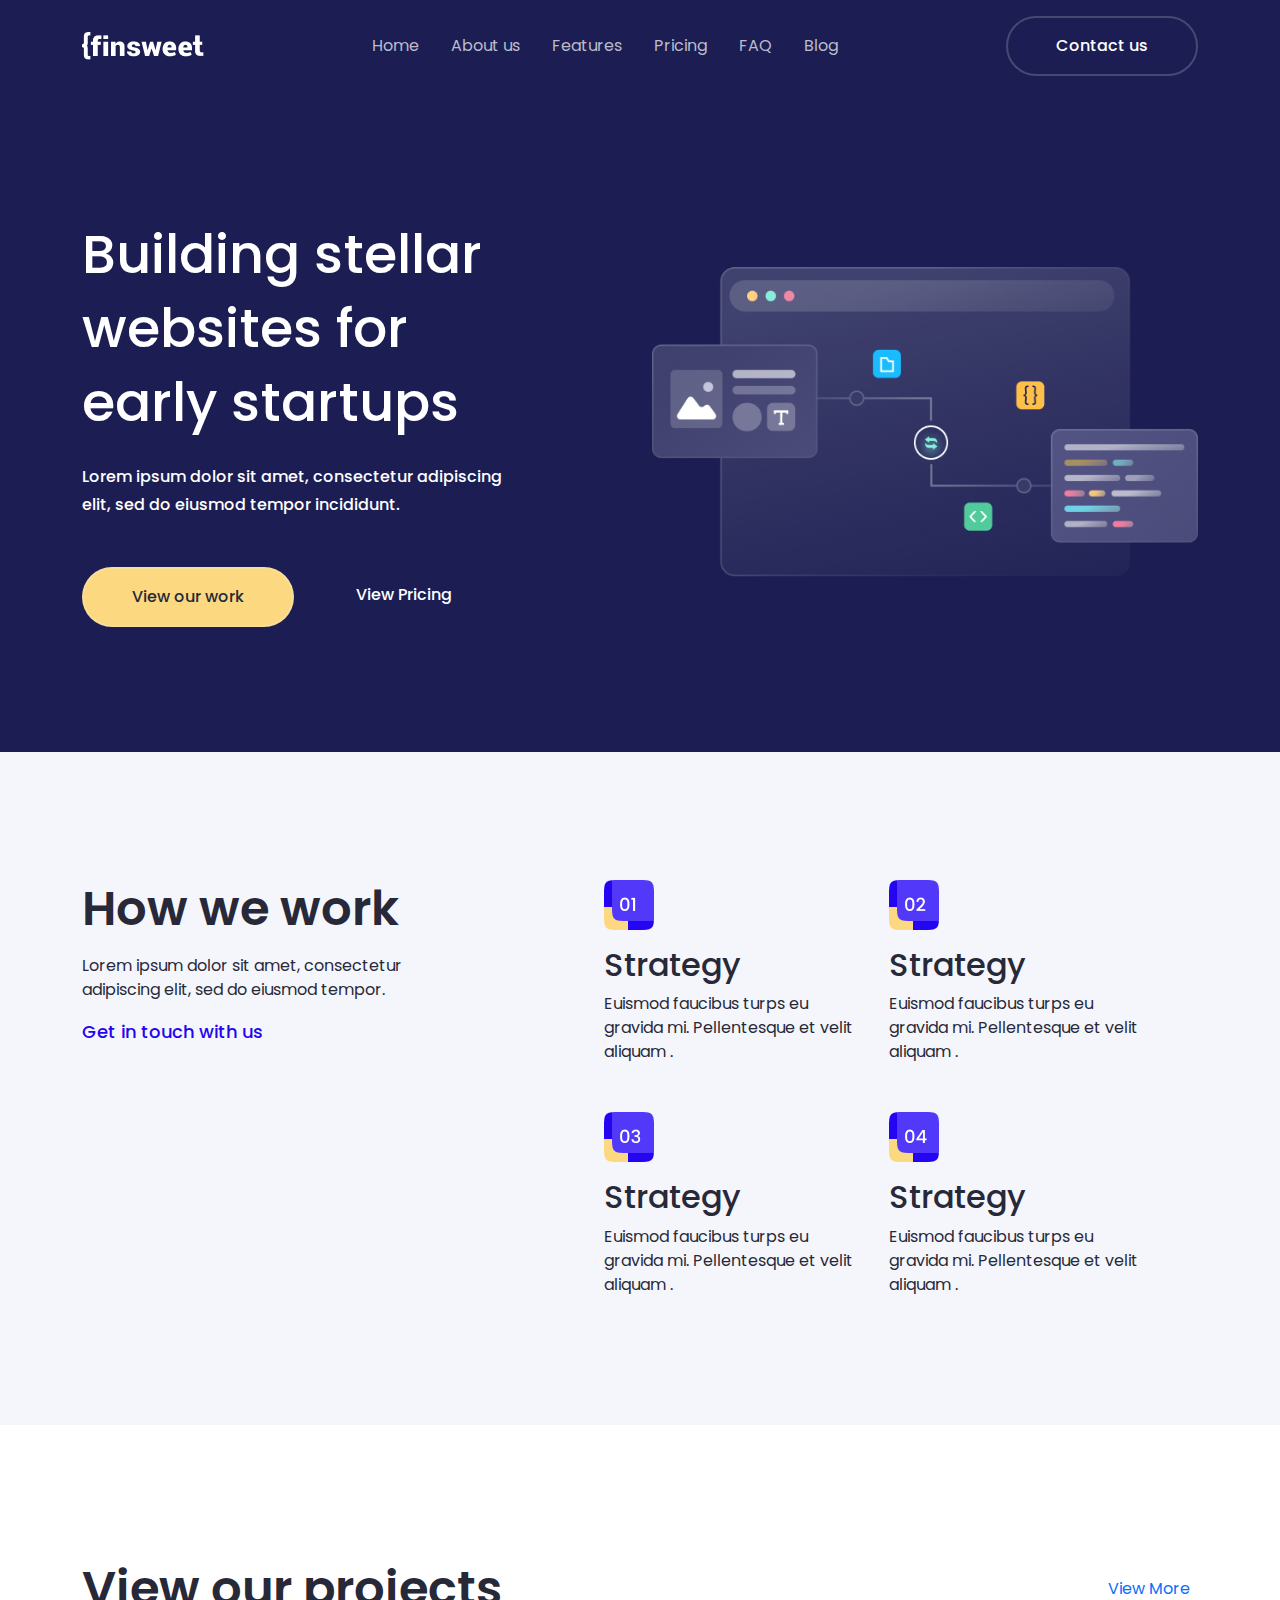
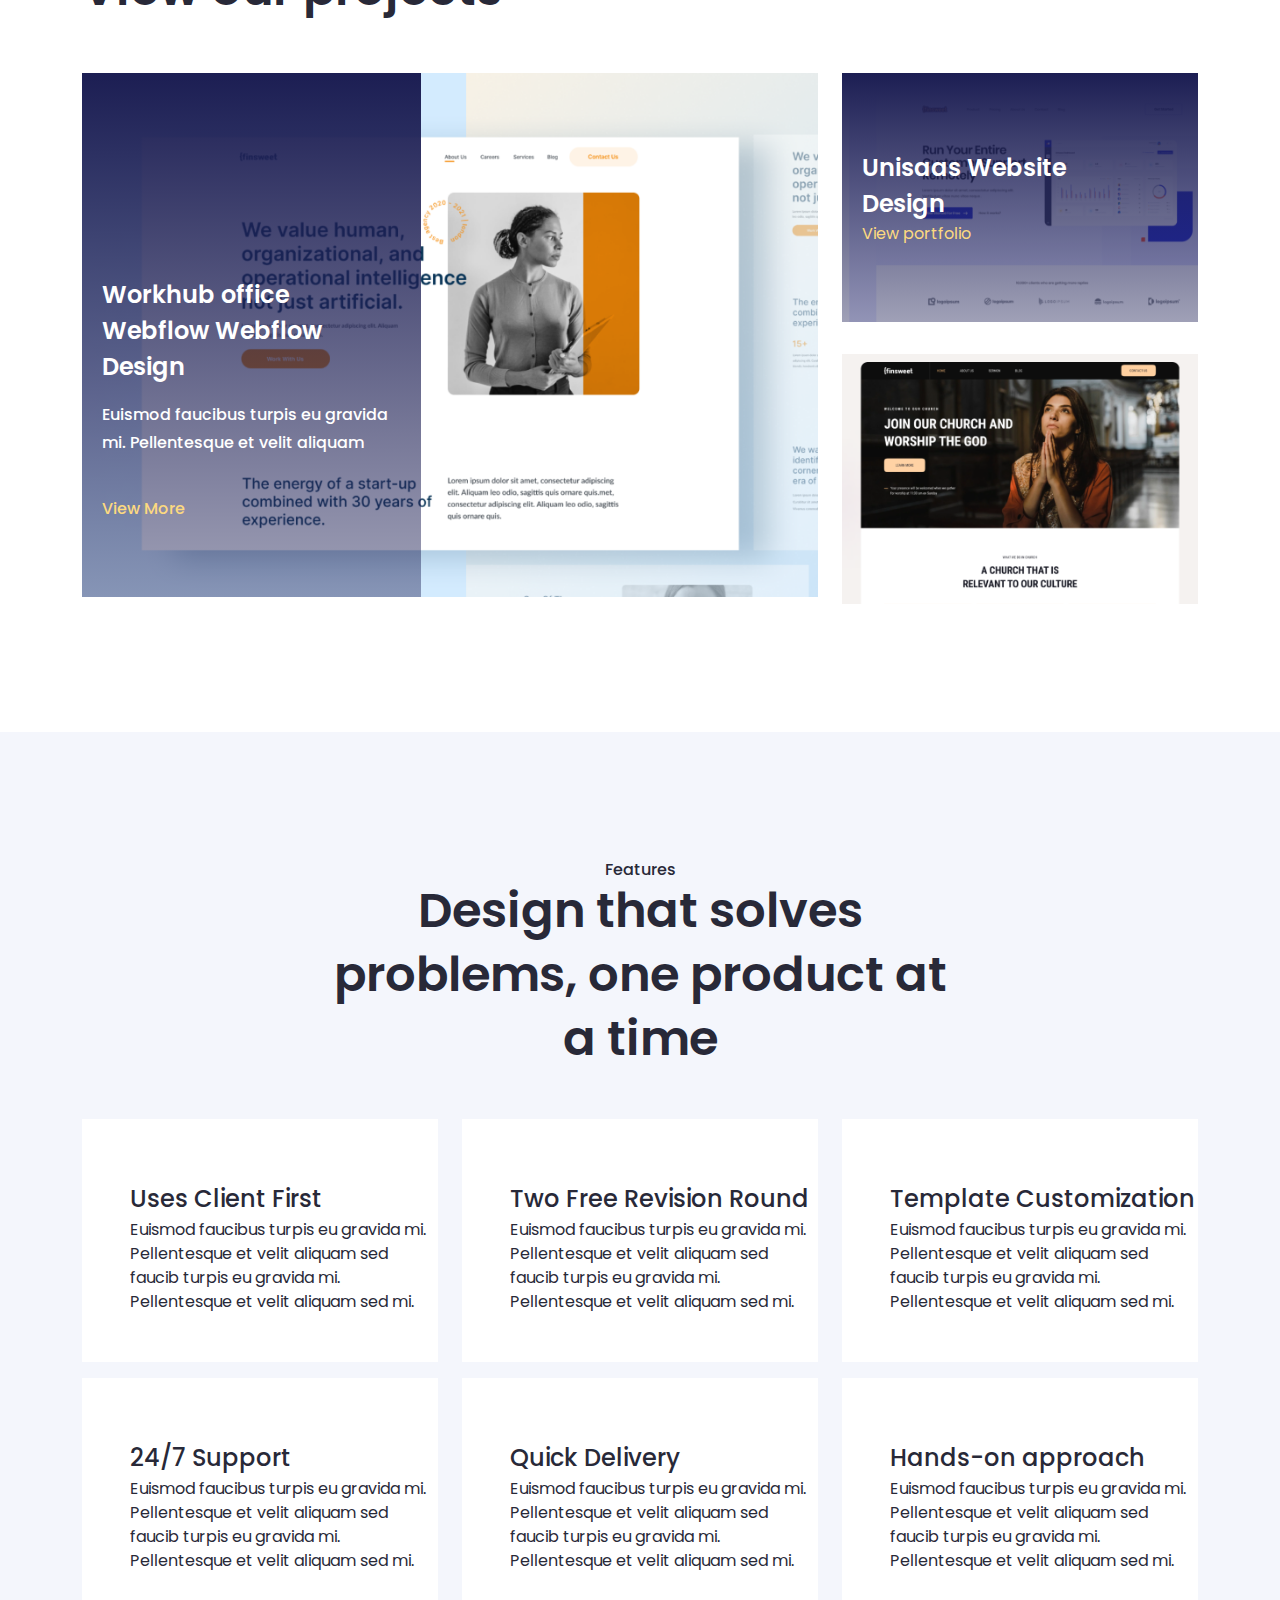
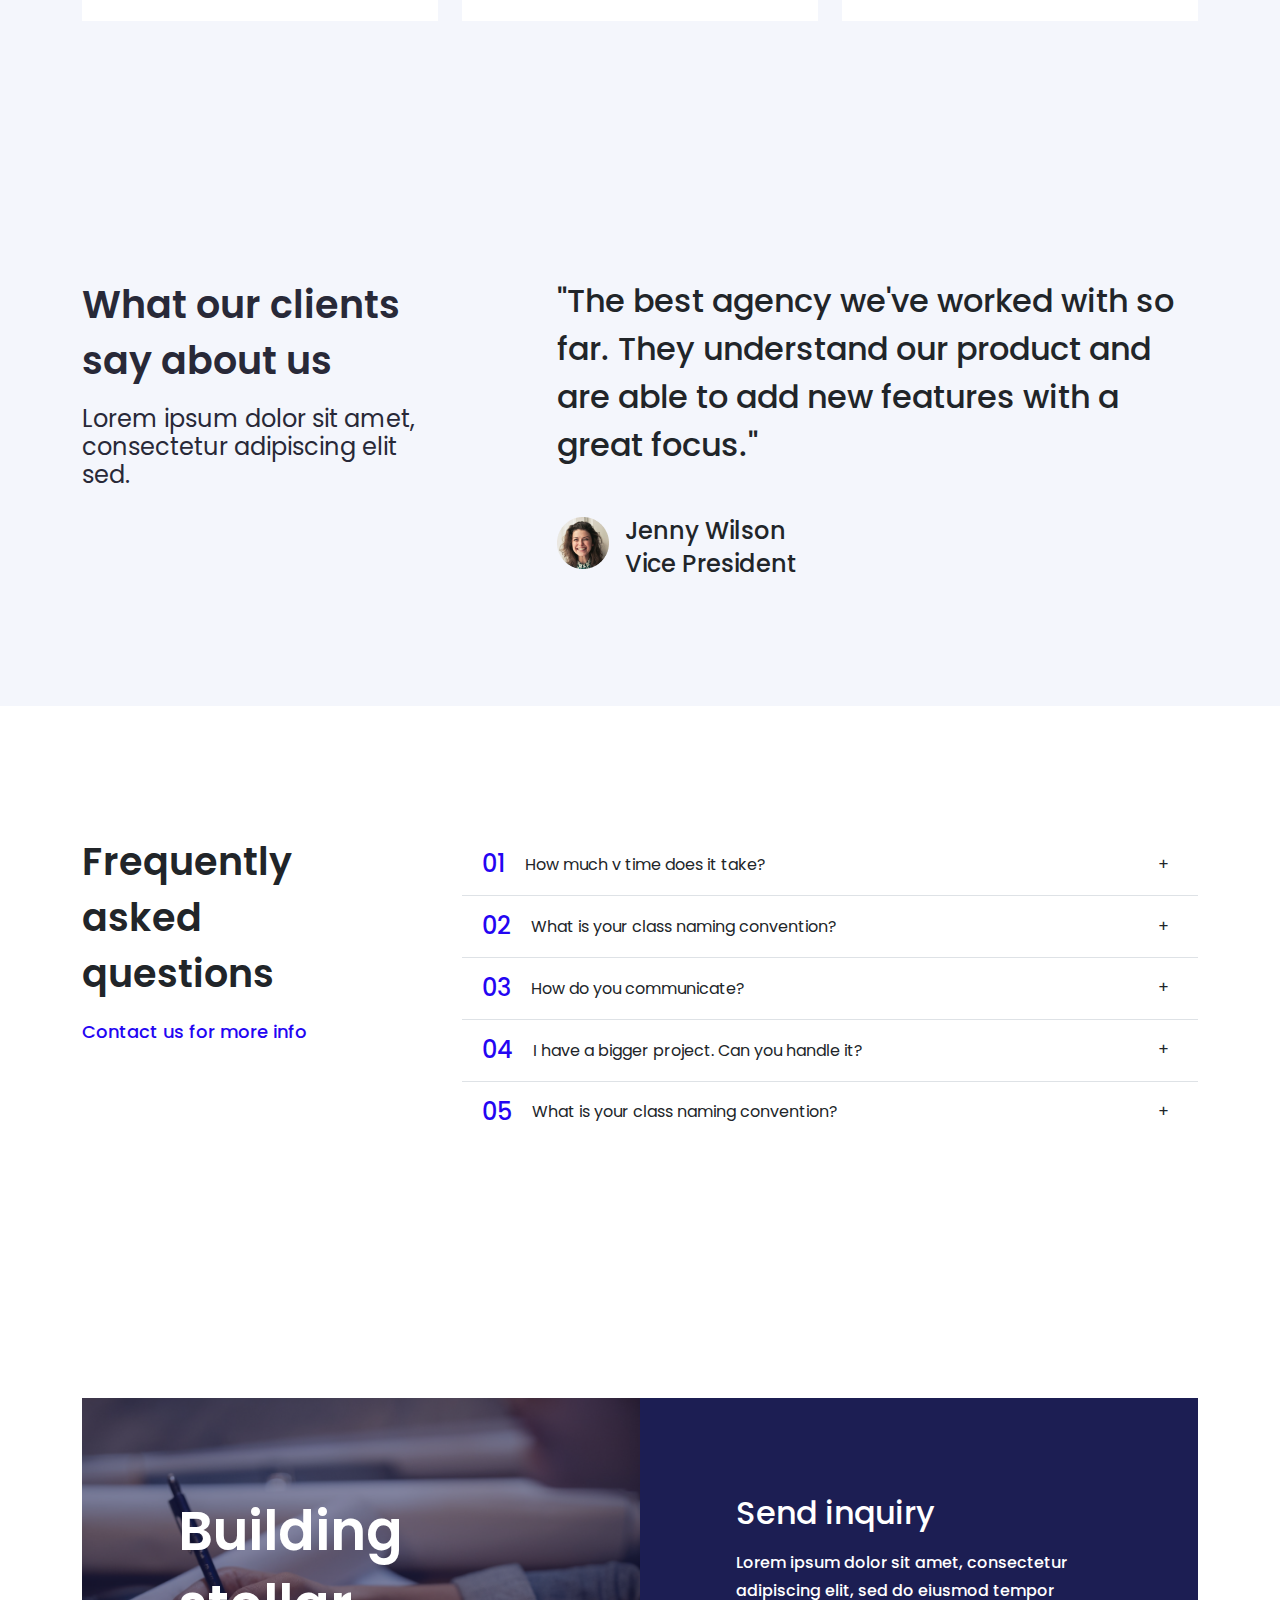
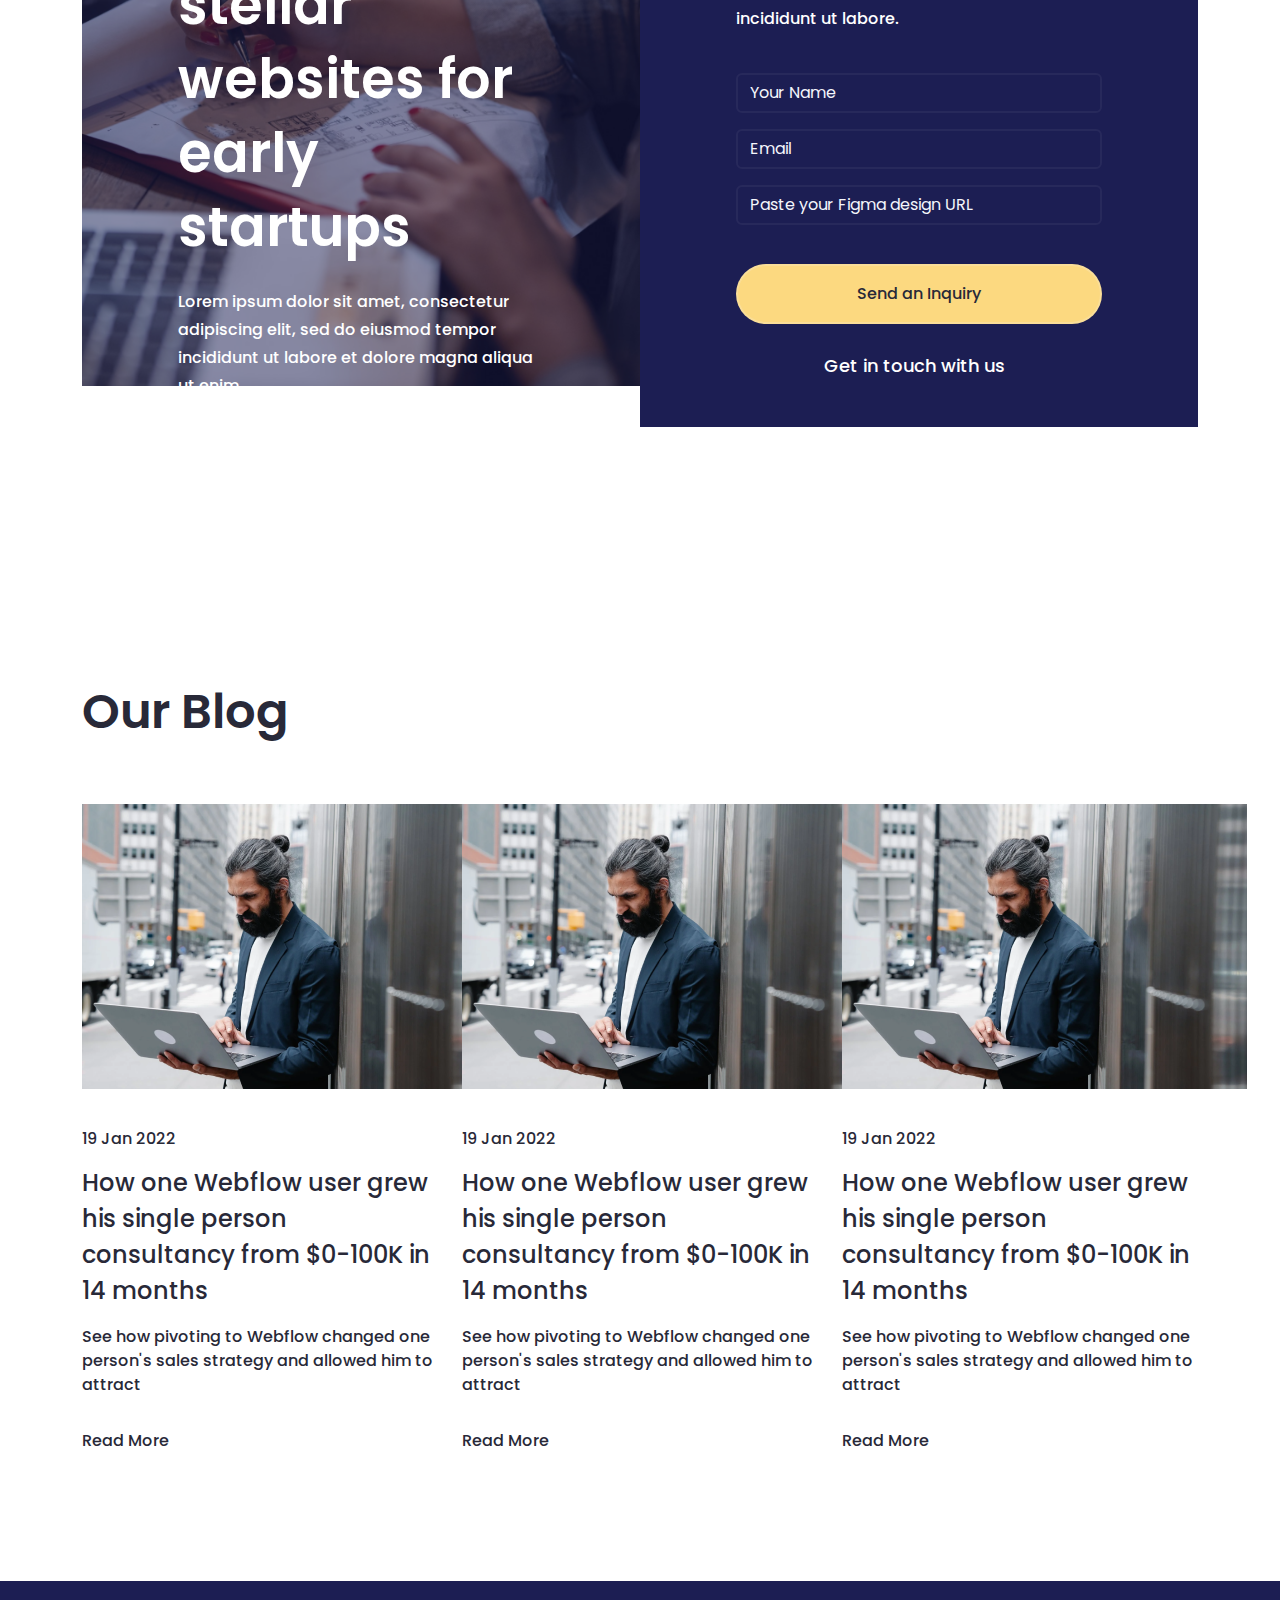
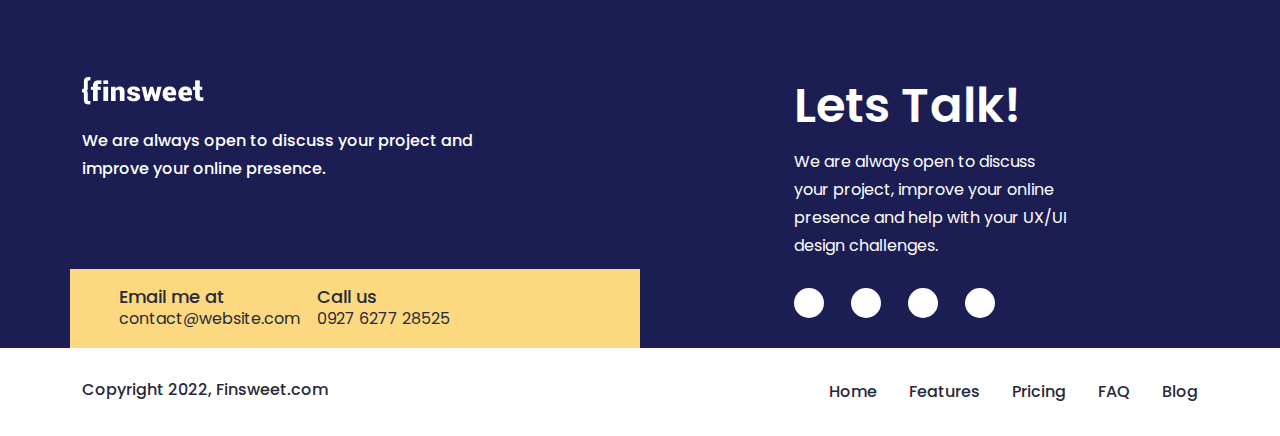
==== index.html @ c90996f8 "coded__Sk" ====
<!DOCTYPE html>
<html lang="en">

  <head>
    <meta charset="UTF-8" />
    <meta name="viewport" content="width=device-width, initial-scale=1.0" />
    <title>Finsweet</title>
    <!-- ===================Font Awesome ================ -->
    <link rel="stylesheet" data-purpose="Layout StyleSheet" title="Web Awesome"
      href="/css/app-wa-462758aa1e172f82d39e1ea35e919e0a.css?vsn=d">

    <link rel="stylesheet"
      href="https://site-assets.fontawesome.com/releases/v6.6.0/css/all.css" />

    <link rel="stylesheet"
      href="https://site-assets.fontawesome.com/releases/v6.6.0/css/sharp-duotone-solid.css" />

    <link rel="stylesheet"
      href="https://site-assets.fontawesome.com/releases/v6.6.0/css/sharp-thin.css" />

    <link rel="stylesheet"
      href="https://site-assets.fontawesome.com/releases/v6.6.0/css/sharp-solid.css" />

    <link rel="stylesheet"
      href="https://site-assets.fontawesome.com/releases/v6.6.0/css/sharp-regular.css" />

    <link rel="stylesheet"
      href="https://site-assets.fontawesome.com/releases/v6.6.0/css/sharp-light.css" />
    <!-- ===================Font Awesome ================ -->
    <!-- ====================== Css Link ====================== -->
    <link rel="stylesheet" href="./Css/bootstrap.min.css">
    <link rel="stylesheet" href="./Css/style.css">
    <!-- ====================== Css Link ====================== -->
  </head>

  <body>
    <!-- ====================== NavBar Markup ====================== -->
    <nav class="navbar navbar-expand-lg CoustomNav">
      <div class="container">
        <picture>
          <img src="./images/NavbarLogo/Logo.png" alt="Logo.png"
            title="Logo.png" />
        </picture>
        <!-- ========== Responsive Toogle Button ======== -->
        <button class="navbar-toggler" type="button" data-bs-toggle="collapse"
          data-bs-target="#navbarNavDropdown"
          aria-controls="navbarNavDropdown" aria-expanded="false"
          aria-label="Toggle navigation">
          <span class="navbar-toggler-icon"></span>
        </button>
        <!-- ========== Responsive Toogle Button ======== -->
        <div class="CoustomNavbarMenu">
          <ul class="navbar-nav CoustomNavbarIMenuUl ms-auto">
            <li class="CoustomNavbarIMenuUl__Item">
              <a href="#">Home</a>
            </li>
            <li class="CoustomNavbarIMenuUl__Item">
              <a href="./Aboutus.html">About us</a>
            </li>
            <li class="CoustomNavbarIMenuUl__Item">
              <a href="./features.html">Features</a>
            </li>
            <li class="CoustomNavbarIMenuUl__Item">
              <a href="./Pricing.html">Pricing</a>
            </li>
            <li class="CoustomNavbarIMenuUl__Item">
              <a href="#">FAQ</a>
            </li>
            <li class="CoustomNavbarIMenuUl__Item">
              <a href="#">Blog</a>
            </li>
          </ul>
        </div>
        <button class="CoustomNav__button">Contact us</button>
      </div>
    </nav>
    <!-- ====================== NavBar Markup ====================== -->

    <!-- ============ Building MarkUp============== -->
    <section id="Building">
      <div class="container">
        <div class="row justify-content-between align-items-center">
          <div class="col-lg-5">
            <div class="BuildingPart">
              <h1 class="BuildingPartHeading">
                Building stellar websites for early startups
              </h1>
              <p class="BuildingPart__Summary">
                Lorem ipsum dolor sit amet, consectetur adipiscing elit, sed do
                eiusmod tempor incididunt.
              </p>
              <div class="BuildingPartBtn">
                <div class="row gx-0">
                  <div class="col-lg-6">
                    <button class="CoustomNav__button BuildingPart--Button1">
                      View our work
                    </button>
                  </div>
                  <div class="col-lg-6">
                    <button class="CoustomNav__button BuildingPart--Button2">
                      View Pricing &nbsp;
                      <i class="fa-light fa-arrow-right-long"></i>
                    </button>
                  </div>
                </div>
              </div>
            </div>
          </div>
          <div class="col-lg-6">
            <div class="BuildingPartRight">
              <picture>
                <img src="./images/Building/Illustration.png"
                  alt="Illustration.png" title="Illustration.png" class="w-100 img-fluid" />
              </picture>
            </div>
          </div>
        </div>
      </div>
    </section>
    <!-- ============ Building MarkUp============== -->
    <!-- =========== WorkPart Markup ============== -->
    <section id="Work">
      <div class="container">
        <div class="row">
          <div class="col-lg-4">
            <div class="WorkPartLeft">
              <h2 class="WorkPartLeft__Heading">How we work</h2>
              <p class="WorkPartLeft__summery">
                Lorem ipsum dolor sit amet, consectetur adipiscing elit, sed do
                eiusmod tempor.
              </p>
              <a href="#" class="WorkPartLeft__link">
                Get in touch with us &nbsp;
                <i class="fa-light fa-arrow-right-long"></i>
              </a>
            </div>
          </div>
          <div class="col-lg-6 WorkpartRight">
            <div class="row row-gap-5">
              <div class="col-lg-6">
                <div class="WorkPartRightBoxItem">
                  <picture>
                    <img src="./images/Work/pointer-1.png" alt="pointer-1.png"
                      title="pointer-1.png" />
                  </picture>
                  <h3 class="WorkPartRightBoxItem__Heading">Strategy</h3>
                  <p class="WorkPartRightBoxItem__Summary">
                    Euismod faucibus turps eu gravida mi. Pellentesque et velit
                    aliquam .
                  </p>
                </div>

              </div>
              <div class="col-lg-6">
                <div class="WorkPartRightBoxItem">
                  <picture>
                    <img src="./images/Work/pointer-2.png" alt="pointer-2.png"
                      title="pointer-2.png" />
                  </picture>
                  <h3 class="WorkPartRightBoxItem__Heading">Strategy</h3>
                  <p class="WorkPartRightBoxItem__Summary">
                    Euismod faucibus turps eu gravida mi. Pellentesque et velit
                    aliquam .
                  </p>
                </div>
              </div>
              <div class="col-lg-6">
                <div class="WorkPartRightBoxItem">
                  <picture>
                    <img src="./images/Work/pointer-3.png" alt="pointer-3.png"
                      title="pointer-3.png" />
                  </picture>
                  <h3 class="WorkPartRightBoxItem__Heading">Strategy</h3>
                  <p class="WorkPartRightBoxItem__Summary">
                    Euismod faucibus turps eu gravida mi. Pellentesque et velit
                    aliquam .
                  </p>
                </div>
              </div>
              <div class="col-lg-6">
                <div class="WorkPartRightBoxItem">
                  <picture>
                    <img src="./images/Work/pointer-4.png" alt="pointer-4.png"
                      title="pointer-4.png" />
                  </picture>
                  <h3 class="WorkPartRightBoxItem__Heading">Strategy</h3>
                  <p class="WorkPartRightBoxItem__Summary">
                    Euismod faucibus turps eu gravida mi. Pellentesque et velit
                    aliquam .
                  </p>
                </div>
              </div>
            </div>
          </div>
        </div>
      </section>
      <!-- =========== WorkPart Markup ============== -->

      <!-- =========== ViewPart Markup2 ============== -->
      <section id="View">
        <div class="container">
          <div class="row d-flex align-items-center ViewPartHeader">
            <div class="col ViewPartHeader__Title">View our projects</div>
            <a class="col text-end ViewPartHeader__SubTitle">View More &nbsp;<i
                class="fa-light fa-arrow-right-long"></i></a>
          </div>
          <div class="mt-5 row d-flex">
            <div class="col-8">
              <div class="ViewPartWorkhub">
                <picture><img src="./images/View/Card.png" alt="Card.png"
                    title="Card.png" class="w-100 img-fluid"></picture>
                <div class="ViewPartWorkhubOverlayer">
                  <div class="ViewPartWorkhubOverlayerWrapper">
                    <h4 class="ViewPartWorkhubOverlayer__Title">Workhub office
                      Webflow Webflow Design</h4>
                    <p class="ViewPartWorkhubOverlayer__Summary">Euismod
                      faucibus turpis eu gravida mi. Pellentesque et velit
                      aliquam </p>
                    <a
                      class="col ViewPartHeader__SubTitle ViewPartWorkhubOverlayer__link">View
                      More &nbsp;<i
                        class="fa-light fa-arrow-right-long"></i></a>
                  </div>
                </div>
              </div>

            </div>
            <div class="col-4">
              <div class="row d-flex flex-column ViewPartRight">
                <div class="col">
                  <div class="ViewPartRightWebsite">
                    <picture>
                      <img src="./images/View/Rectangle_1.png"
                        alt="Rectangle_1.png" title="Rectangle_1.png"
                        class="img-fluid w-100">
                    </picture>
                    <div class="ViewPartWorkhubOverlayer w-100">
                      <div class="ViewPartWorkhubOverlayerWrapper">
                        <h4 class="ViewPartRightWebsiteOverlayer__title">Unisaas
                          Website Design</h4>
                        <a href="#"
                          class="ViewPartRightWebsiteOverlayer__link">View
                          portfolio &nbsp; <i
                            class="fa-light fa-arrow-right-long"></i></a>
                      </div>
                    </div>
                  </div>
                </div>
                <div class="col">
                  <div class="ViewPartRightJoinCurch">
                    <picture>
                      <img src="./images/View/Card2.png" alt="Card2.png"
                        title="Card2.png" class="w-100 img-fluid">
                    </picture>
                  </div>

                </div>
              </div>
            </div>
          </div>
        </div>

      </section>
      <!-- =========== ViewPart Markup2 ============== -->
      <!-- =========== SolvesProblem Markup ============== -->
      <section id="SolvesProblem">
        <div class="container">
          <div
            class="d-flex flex-column align-items-center text-center SolvesProblemHeader">
            <h3 class="SolvesProblemHeader__SubTitle">
              Features
            </h3>
            <h4 class="SolvesProblemHeader__Title">
              Design that solves problems, one product at a time
            </h4>
          </div>
          <div class="mt-5 row">
            <div class="col-lg-4">
              <div class=" SolvesProblemItem">
                <a href="#" class="SolvesProblemItem__Icon"><i
                    class="fa-solid fa-users"></i></a>
                <h4 class="mt-2 SolvesProblemItem__Header">
                  Uses Client First
                </h4>
                <p class="mt-1 SolvesProblemItem__Summary">
                  Euismod faucibus turpis eu gravida mi. Pellentesque et velit
                  aliquam sed faucib turpis eu gravida mi. Pellentesque et velit
                  aliquam sed mi.
                </p>
              </div>
            </div>
            <div class="col-lg-4">
              <div class="SolvesProblemItem">
                <a href="#" class="SolvesProblemItem__Icon"><i
                    class="fa-duotone fa-solid fa-check"></i></a>
                <h4 class="mt-2 SolvesProblemItem__Header">
                  Two Free Revision Round
                </h4>
                <p class="mt-1 SolvesProblemItem__Summary">
                  Euismod faucibus turpis eu gravida mi. Pellentesque et velit
                  aliquam sed faucib turpis eu gravida mi. Pellentesque et velit
                  aliquam sed mi.
                </p>
              </div>
            </div>
            <div class="col-lg-4">
              <div class="SolvesProblemItem">
                <a href="#" class="SolvesProblemItem__Icon"><i
                    class="fa-solid fa-users"></i></a>
                <h4 class="mt-2 SolvesProblemItem__Header">
                  Template Customization
                </h4>
                <p class="mt-1 SolvesProblemItem__Summary">
                  Euismod faucibus turpis eu gravida mi. Pellentesque et velit
                  aliquam sed faucib turpis eu gravida mi. Pellentesque et velit
                  aliquam sed mi.
                </p>
              </div>
            </div>
            <div class="mt-3 col-lg-4">
              <div class="SolvesProblemItem">
                <a href="#" class="SolvesProblemItem__Icon"><i
                    class="fa-solid fa-comments-question"></i></a>
                <h4 class="mt-2 SolvesProblemItem__Header">
                  24/7 Support
                </h4>
                <p class="mt-1 SolvesProblemItem__Summary">
                  Euismod faucibus turpis eu gravida mi. Pellentesque et velit
                  aliquam sed faucib turpis eu gravida mi. Pellentesque et velit
                  aliquam sed mi.
                </p>
              </div>
            </div>
            <div class="mt-3 col-lg-4">
              <div class="SolvesProblemItem">
                <a href="#" class="SolvesProblemItem__Icon"><i
                    class="fa-sharp fa-solid fa-stopwatch"></i></a>
                <h4 class="mt-2 SolvesProblemItem__Header">
                  Quick Delivery
                </h4>
                <p class="mt-1 SolvesProblemItem__Summary">
                  Euismod faucibus turpis eu gravida mi. Pellentesque et velit
                  aliquam sed faucib turpis eu gravida mi. Pellentesque et velit
                  aliquam sed mi.
                </p>
              </div>
            </div>
            <div class="mt-3 col-lg-4">
              <div class="SolvesProblemItem">
                <a href="#" class="SolvesProblemItem__Icon"><i
                    class="fa-light fa-memo-circle-check"></i></a>
                <h4 class="mt-2 SolvesProblemItem__Header">
                  Hands-on approach
                </h4>
                <p class="mt-1 SolvesProblemItem__Summary">
                  Euismod faucibus turpis eu gravida mi. Pellentesque et velit
                  aliquam sed faucib turpis eu gravida mi. Pellentesque et velit
                  aliquam sed mi.
                </p>
              </div>
            </div>
          </div>
        </div>
      </section>
      <!-- =========== SolvesProblem Markup ============== -->
      <!-- =========== ClientSays Markup =========== -->
      <section id="ClientSays">
        <div class="container">
          <div class="d-flex flex-row row ClientSays">
            <div class="col-4">
              <h4 class="ClientSaysLeft__title">
                What our clients say about us
              </h4>
              <h4 class="ClientSaysLeft__SubTitle">
                Lorem ipsum dolor sit amet, consectetur adipiscing elit sed.
              </h4>
            </div>
            <div class="col-7 ClientSaysRight">
              <h4 class="ClientSaysRight__Title">
                "The best agency we've worked with so far. They understand our
                product and are able to add new features with
                a great focus."
              </h4>
              <div class="d-flex mt-5 gap-3 ClientSaysRightAuthor">
                <picture>
                  <img src="./images/Client/Author.png" alt="Author.png"
                    title="Author.png">
                </picture>
                <div class="ClientSaysRightAuthorName">
                  <h4 class="ClientSaysRightAuthorName__title">
                    Jenny Wilson
                  </h4>
                  <h4 class="mt-1 ClientSaysRightAuthorName__title">
                    Vice President
                  </h4>
                </div>
              </div>
            </div>
          </div>
        </div>
      </section>
      <!-- =========== ClientSays Markup =========== -->
      <!-- =========== Frequently Markup =========== -->
      <section id="Frequently">
        <div class="container">
          <div class="row">
            <div class="col-4">
              <div class="FrequentlyLeft">
                <h4 class="FrequentlyLeft__title">
                  Frequently asked questions
                </h4>
                <a class="FrequentlyLeft__Linked">
                  Contact us for more info
                </a>
              </div>
            </div>
            <div class="col-8">

              <div class="accordion accordion-flush" id="accordionFlushExample">
                <!-- ********1********** -->
                <div class="accordion-item">
                  <h2 class="accordion-header">
                    <button class="accordion-button collapsed" type="button"
                      data-bs-toggle="collapse"
                      data-bs-target="#flush-collapseOne" aria-expanded="false"
                      aria-controls="flush-collapseOne"> <span
                        class="Count">01</span>
                      How much v time does it take?
                    </button>
                  </h2>
                  <div id="flush-collapseOne"
                    class="accordion-collapse collapse CustomContent"
                    data-bs-parent="#accordionFlushExample">
                    <div class="accordion-body">Lorem ipsum dolor sit amet,
                      consectetur adipiscing elit, sed do eiusmod
                      tempor incididunt ut labore et dolore magna aliqua.</div>
                  </div>
                </div>
                <!-- ********1********** -->
                <!-- ********2********** -->

                <div class="accordion-item">
                  <h2 class="accordion-header">
                    <button class="accordion-button collapsed" type="button"
                      data-bs-toggle="collapse"
                      data-bs-target="#flush-collapseTwo" aria-expanded="false"
                      aria-controls="flush-collapseTwo">
                      <span class="Count">02</span>
                      What is your class naming convention?
                    </button>
                  </h2>
                  <div id="flush-collapseTwo"
                    class="accordion-collapse collapse"
                    data-bs-parent="#accordionFlushExample">
                    <div class="accordion-body">
                      Lorem ipsum dolor sit amet, consectetur adipiscing elit,
                      sed do eiusmod tempor
                      incididunt ut labore et dolore magna aliqua.</div>
                  </div>
                </div>

                <!-- ********2********** -->
                <!-- ********3********** -->
                <div class="accordion-item">
                  <h2 class="accordion-header">
                    <button class="accordion-button collapsed" type="button"
                      data-bs-toggle="collapse"
                      data-bs-target="#flush-collapseThree"
                      aria-expanded="false"
                      aria-controls="flush-collapseThree">
                      <span class="Count">03</span>
                      How do you communicate?
                    </button>
                  </h2>
                  <div id="flush-collapseThree"
                    class="accordion-collapse collapse"
                    data-bs-parent="#accordionFlushExample">
                    <div class="accordion-body">
                      Lorem ipsum dolor sit amet, consectetur adipiscing elit,
                      sed do eiusmod tempor
                      incididunt ut labore et dolore magna aliqua.</div>
                  </div>
                </div>
                <!-- ********3********** -->
                <!-- ********4********** -->
                <div class="accordion-item">
                  <h2 class="accordion-header">
                    <button class="accordion-button collapsed" type="button"
                      data-bs-toggle="collapse"
                      data-bs-target="#flush-collapseFour"
                      aria-expanded="false"
                      aria-controls="flush-collapseFour">
                      <span class="Count">04</span>
                      I have a bigger project. Can you handle it?
                    </button>
                  </h2>
                  <div id="flush-collapseFour"
                    class="accordion-collapse collapse"
                    data-bs-parent="#accordionFlushExample">
                    <div class="accordion-body">
                      Lorem ipsum dolor sit amet, consectetur adipiscing elit,
                      sed do eiusmod tempor
                      incididunt ut labore et dolore magna aliqua.</div>
                  </div>
                </div>
                <!-- ********4********** -->

                <!-- ********5********** -->
                <div class="accordion-item">
                  <h2 class="accordion-header">
                    <button class="accordion-button collapsed" type="button"
                      data-bs-toggle="collapse"
                      data-bs-target="#flush-collapseFive"
                      aria-expanded="false"
                      aria-controls="flush-collapseFive">
                      <span class="Count">05</span>
                      What is your class naming convention?
                    </button>
                  </h2>
                  <div id="flush-collapseFive"
                    class="accordion-collapse collapse"
                    data-bs-parent="#accordionFlushExample">
                    <div class="accordion-body">Lorem ipsum dolor sit amet,
                      consectetur adipiscing elit, sed do eiusmod tempor
                      incididunt ut labore et dolore magna aliqua.</div>
                  </div>
                </div>
                <!-- ********5********** -->
              </div>
            </div>
          </div>
        </div>
      </section>
      <!-- =========== Frequently Markup =========== -->
      <!-- =========== Inquiry Markup =========== -->
      <section id="Inquary">
        <div class="container">
          <div class="row gx-0">
            <div class="col-6">
              <div class="InquaryLeftPart">
                <picture>
                  <img src="./images/Inquary/Inquary.png" alt="Inquary.png"
                    title="Inquary.png" class="w-100 img-fluid">
                </picture>
                <div class="InquaryLeftPartOverlayer">
                  <div class="InquaryLeftPartOverlayerWrapper">
                    <h4 class="InquaryLeftPartOverlayer__title">
                      Building stellar websites for early startups
                    </h4>
                    <p class="InquaryLeftPartOverlayer__summary">
                      Lorem ipsum dolor sit amet, consectetur adipiscing elit,
                      sed do eiusmod tempor incididunt ut labore et dolore magna
                      aliqua ut enim.
                    </p>
                  </div>
                </div>
              </div>
            </div>
            <div class="col-6">
              <div class="InquaryRightPart">
                <div class="InquaryRightPartWrapper">
                  <h4 class="InquaryRightPart__title">
                    Send inquiry
                  </h4>
                  <p class="InquaryRightPart__Summary">
                    Lorem ipsum dolor sit amet, consectetur adipiscing elit, sed
                    do eiusmod tempor incididunt ut labore.
                  </p>

                  <div class="InquaryRightPartInputField">
                    <input type="text"
                      class="form-control InquaryRightPartInputField__Cstm"
                      id="formGroupExampleInput" placeholder="Your Name">
                    <input type="text"
                      class="form-control InquaryRightPartInputField__Cstm"
                      id="formGroupExampleInput" placeholder="Email">
                    <input type="text"
                      class="form-control InquaryRightPartInputField__Cstm"
                      id="formGroupExampleInput"
                      placeholder="Paste your Figma design URL">
                  </div>
                  <button
                    class=" CoustomNav__button BuildingPart--Button1 Cutom--button2">
                    Send an Inquiry
                  </button>
                  <a href="#" class="InquaryRightPart__Link">Get in touch with
                    us &nbsp; <i class="fa-light fa-arrow-right-long"></i></a>
                </div>
              </div>
            </div>
          </div>
        </div>
      </section>
      <!-- =========== Inquiry Markup =========== -->
      <!-- =========== OurBlog Markup =========== -->
      <section id="OurBlog">
        <div class="container">
          <div class="OurBlogPart">
            <h4 class="OurBlog__title">
              Our Blog
            </h4>
            <div class="row OurBlogPartWrapper">
              <div class="col-4">
                <div class="OurBlogItem1">
                  <picture>
                    <img src="./images/Inquary/Item1.png" alt="Item1.png"
                      title="Item1.png">
                  </picture>
                  <h5 class="OurBlogItem1__date">
                    19 Jan 2022
                  </h5>
                  <h4 class="OurBlogItem1__Header">
                    How one Webflow user grew his single person consultancy from
                    $0-100K in 14 months
                  </h4>
                  <p class="OurBlogItem1__Summary">See how pivoting to Webflow
                    changed one person's sales strategy and allowed him to
                    attract</p>
                  <a href="#" class="OurBlogItem1__linke">Read More &nbsp; <i
                      class="fa-light fa-arrow-right-long"></i></a>
                </div>
              </div>
              <div class="col-4">
                <div class="OurBlogItem1">
                  <picture>
                    <img src="./images/Inquary/Item1.png" alt="Item1.png"
                      title="Item1.png">
                  </picture>
                  <h5 class="OurBlogItem1__date">
                    19 Jan 2022
                  </h5>
                  <h4 class="OurBlogItem1__Header">
                    How one Webflow user grew his single person consultancy from
                    $0-100K in 14 months
                  </h4>
                  <p class="OurBlogItem1__Summary">See how pivoting to Webflow
                    changed one person's sales strategy and allowed him to
                    attract</p>
                  <a href="#" class="OurBlogItem1__linke">Read More &nbsp; <i
                      class="fa-light fa-arrow-right-long"></i></a>
                </div>
              </div>
              <div class="col-4">
                <div class="OurBlogItem1">
                  <picture>
                    <img src="./images/Inquary/Item1.png" alt="Item1.png"
                      title="Item1.png">
                  </picture>
                  <h5 class="OurBlogItem1__date">
                    19 Jan 2022
                  </h5>
                  <h4 class="OurBlogItem1__Header">
                    How one Webflow user grew his single person consultancy from
                    $0-100K in 14 months
                  </h4>
                  <p class="OurBlogItem1__Summary">See how pivoting to Webflow
                    changed one person's sales strategy and allowed him to
                    attract</p>
                  <a href="#" class="OurBlogItem1__linke">Read More &nbsp; <i
                      class="fa-light fa-arrow-right-long"></i></a>
                </div>
              </div>
            </div>
          </div>
        </div>
      </section>
      <!-- =========== OurBlog Markup =========== -->
      <!-- =========== Footer Markup =========== -->
      <section id="Footer">
        <div class="container">
          <div class="row">
            <div class="col-6">
              <div class="FooterLeft">
                <picture>
                  <img src="./images/NavbarLogo/Logo.png" alt="Logo.png"
                    title="Logo.png">
                </picture>
                <p class="FooterLeft__Summary">
                  We are always open to discuss your project and improve your
                  online presence.
                </p>
                <div class="row FooterLeftContact">
                  <div class="col-6">
                    <div class="FooterLeftContactleft">
                      <h4 class="FooterLeftContactleft__header">
                        Email me at
                      </h4>
                      <a href="#" class="FooterLeftContactleft__mail">
                        contact@website.com
                      </a>
                    </div>
                  </div>
                  <div class="col-6">
                    <div class="FooterLeftContactleft">
                      <h4 class="FooterLeftContactleft__header">
                        Call us
                      </h4>
                      <a href="#" class="FooterLeftContactleft__mail">
                        0927 6277 28525
                      </a>
                    </div>
                  </div>

                </div>
              </div>
            </div>
            <div class="col-6">
              <div class="FotterRigth">
                <h4 class="FotterRigth__title">
                  Lets Talk!
                </h4>
                <p class="FotterRigth__Summary">
                  We are always open to discuss your project, improve your
                  online presence and help with your UX/UI design challenges.
                </p>
                <div class="FotterRigthIcon">
                  <a href="#" class="FotterRigthIcon__linked"><i
                      class="fa-brands fa-facebook-f"></i></a>

                  <a href="#" class="FotterRigthIcon__linked"><i
                      class="fa-brands fa-twitter"></i></a>
                  <a href="#" class="FotterRigthIcon__linked"> <i
                      class="fa-brands fa-square-instagram"></i></a>
                  <a href="#" class="FotterRigthIcon__linked"> <i
                      class="fa-brands fa-linkedin"></i></a>

                </div>
              </div>
            </div>
          </div>
        </div>
      </section>
      <!-- =========== Footer Markup =========== -->
      <!-- =========== Footer2 Markup =========== -->
      <footer>
        <div class="container">
          <div class="FotterWrapper">
            <h4 class="FootterPartCopy">Copyright 2022, Finsweet.com</h4>

            <div>
              <ul class="FootterPartCopyRigt">
                <li class="FootterPartCopyRigt">
                  <a class="FootterPartCopyRigt__item" aria-current="page"
                    href="#">Home</a>
                </li>
                <li class="FootterPartCopyRigt">
                  <a class="FootterPartCopyRigt__item" href="#">Features</a>
                </li>

                <li class="FootterPartCopyRigt">
                  <a class="FootterPartCopyRigt__item" href="#">Pricing</a>
                </li>
                <li class="FootterPartCopyRigt">
                  <a class="FootterPartCopyRigt__item" href="#">FAQ</a>
                </li>
                <li class="FootterPartCopyRigt">
                  <a class="FootterPartCopyRigt__item" href="#">Blog</a>
                </li>

              </ul>
            </div>
          </div>
        </div>
      </footer>
      <!-- =========== Footer2 Markup =========== -->
      <!-- ====================== Javascript Link ====================== -->
      <script src="./js/bootstrap.min.js"></script>
      <script src="./js/main.js"></script>
      <!-- ====================== Javascript Link ====================== -->
    </body>

  </html>
---- Css/style.css ----
/* ======================Common CSS====================== */
/* =============== Google Font ============= */
/* =============== Popins Font =============== */
@import url("https://fonts.googleapis.com/css2?family=Poppins:ital,wght@0,100;0,200;0,300;0,400;0,500;0,600;0,700;0,800;0,900;1,100;1,200;1,300;1,400;1,500;1,600;1,700;1,800;1,900&display=swap");
/* =============== Popins Font =============== */
/* =============== Google Font ============= */
* {
  padding: 0;
  margin: 0;
  box-sizing: border-box;
}
a {
  text-decoration: none;
}
h1,
h2,
h3,
h4,
h5,
h6,
img,
ul,
li,
ol,
span,
a,
div,
nav,
br,
p {
  margin: 0;
  padding: 0;
}
ul,
li,
ol {
  list-style: none;
}
img {
  vertical-align: middle;
}
:root {
  --primary_Background_color: #1c1e53;
  --secondary_Background_color: #f4f6fc;
  --yellow_color: #fcd980;
  --white_color: #ffff;
  --black_color: #282938;
  /* ===========Text Font Family============ */
  --Popins_Font: "Poppins", sans-serif;
  /* ===========Text Font Family============ */
}
body {
  font-family: var(--Popins_Font);
}
/* ======================Common CSS====================== */
/* ================ Navbar Css ================ */
.CoustomNav {
  padding: 16px 0;
  background-color: var(--primary_Background_color);
}

.CoustomNavbarIMenuUl {
  column-gap: 32px;
}
.CoustomNavbarIMenuUl__Item a {
  color: #bbbbcb;
  transition: all linear 0.2s;
  -webkit-transition: all linear 0.2s;
  -moz-transition: all linear 0.2s;
  -ms-transition: all linear 0.2s;
  -o-transition: all linear 0.2s;
}
.CoustomNavbarIMenuUl__Item:hover a {
  color: var(--white_color);
}
.CoustomNav__button {
  padding: 16px 48px;
  background-color: transparent;
  color: var(--white_color);
  font-size: 16px;
  font-weight: 500;
  border: 2px solid rgb(244, 246, 252, 20%);
  border-radius: 42px;
  -webkit-border-radius: 42px;
  -moz-border-radius: 42px;
  -ms-border-radius: 42px;
  -o-border-radius: 42px;
  transition: all linear 0.3s;
  -webkit-transition: all linear 0.3s;
  -moz-transition: all linear 0.3s;
  -ms-transition: all linear 0.3s;
  -o-transition: all linear 0.3s;
}
.CoustomNav__button:hover {
  background-color: var(--yellow_color);
  color: var(--black_color);
}
/* ================ Navbar Css ================ */
/* ================ Building Css ================ */
#Building {
  background-color: var(--primary_Background_color);
  padding: 125px 0;
}
.BuildingPart {
  display: flex;
  flex-direction: column;
}
.BuildingPartHeading {
  font-size: 54px;
  font-weight: 500;
  color: var(--white_color);
  line-height: 74px;
}
.BuildingPart__Summary {
  margin-top: 24px;
  font-size: 16px;
  font-weight: 500;
  color: var(--white_color);
  line-height: 28px;
}
.BuildingPartBtn {
  margin-top: 48px;
}
.BuildingPart--Button1 {
  background-color: var(--yellow_color);
  color: var(--black_color);
}
.BuildingPart--Button2 {
  background-color: transparent;
  border: none;
}
.BuildingPart--Button2:hover {
  background-color: transparent;
  color: var(--white_color);
}
/* ================ Building Css ================ */
/* ================ Work Css ================ */
#Work {
  background-color: var(--secondary_Background_color);
  padding: 128px 0;
}
.WorkPartLeft {
  display: flex;
  flex-direction: column;
  row-gap: 16px;
}
.WorkPartLeft__Heading {
  font-size: 48px;
  font-weight: 600;
  color: var(--black_color);
}
.WorkPartLeft__summery {
  font-size: 16px;
  font-weight: 400;
  color: #282938;
}
.WorkPartLeft__link {
  font-size: 18px;
  font-weight: 500;
  color: #2405f2;
}
.WorkpartRight {
  margin-left: 142px;
}
.WorkPartRightBoxItem {
  display: flex;
  flex-direction: column;
}
.WorkPartRightBoxItem__Heading {
  margin-top: 16px;
  font-size: 32px;
  font-weight: 500;
  color: var(--black_color);
}
.WorkPartRightBoxItem__Summary {
  margin-top: 8px;
  font-size: 16px;
  font-weight: 400;
  color: var(--black_color);
}
/* ================ Work Css ================ */

/* ================ View Css2 ================ */
#View {
  padding: 128px 0;
  background-color: var(--white_color);
}
.ViewPartHeader__Title {
  font-size: 48px;
  font-weight: 600;
  color: var(--black_color);
}
.ViewPartHeaderSubTitle {
  font-size: 16px;
  font-weight: 500;
  color: var(--black_color);
}
.ViewPartWorkhub {
  position: relative;
}
/* .ViewPartWorkhubOverlayer {
  background-image: linear-gradient(#1c1e53, rgb(28, 30, 83, 42%));
  width: 100%;
} */
.ViewPartWorkhubOverlayer {
  position: absolute;
  background-image: linear-gradient(#1c1e53, rgb(28, 30, 83, 42%));
  height: 100%;
  width: 46%;
  top: 0;
  left: 0;
  padding: 0 20px;
  display: flex;
  flex-direction: column;
  justify-content: flex-end;
  align-items: start;
}
.ViewPartWorkhubOverlayerWrapper {
  display: flex;
  flex-direction: column;
  margin-bottom: 76px;
}
.ViewPartWorkhubOverlayer__Title {
  font-size: 24px;
  font-weight: 600;
  color: var(--white_color);
  line-height: 36px;
}
.ViewPartWorkhubOverlayer__Summary {
  margin-top: 16px;
  font-size: 16px;
  font-weight: 500;
  line-height: 28px;
  color: var(--white_color);
}
.ViewPartWorkhubOverlayer__link {
  margin-top: 40px;
  color: var(--yellow_color);
  font-size: 16px;
  font-weight: 500;
}

.ViewPartRightWebsite {
  position: relative;
}
.ViewPartRightWebsiteOverlayer {
  position: absolute;
  top: 0;
  bottom: 0;
  background-image: linear-gradient(#1c1e53, rgb(28, 30, 83, 42%));
  height: 100%;
  width: 100%;
}
.ViewPartRightWebsiteOverlayer__title {
  padding: 0 84px 0 0;
  font-size: 24px;
  font-weight: 600;
  line-height: 36px;
  color: var(--white_color);
}
.ViewPartRightWebsiteOverlayer__link {
  font-size: 16px;
  font-weight: 400;
  color: var(--yellow_color);
}
.ViewPartRightJoinCurch {
  margin-top: 32px;
}
/* ================ View Css2 ================ */
/* ================ SolvesProblem Css ================ */
#SolvesProblem {
  padding: 128px 0;
  background-color: var(--secondary_Background_color);
}

.SolvesProblemHeader__SubTitle {
  font-size: 16px;
  font-family: 500;
  color: var(--black_color);
}
.SolvesProblemHeader__Title {
  font-size: 48px;
  font-weight: 600;
  max-width: 650px;
  line-height: 64px;
  color: var(--black_color);
}
.SolvesProblemItem {
  padding: 58px 0 48px 48px;

  background-color: var(--white_color);
}
.SolvesProblemItem__Icon {
  font-size: 2rem;
}
.SolvesProblemItem__Header {
  font-size: 24px;
  font-weight: 500;
  color: var(--black_color);
}
.SolvesProblemItem__Summary {
  font-size: 16px;
  font-weight: 400;
  color: var(--black_color);
}

/* ================ SolvesProblem Css ================ */
/* =========== ClientSays CSS =========== */
#ClientSays {
  background-color: var(--secondary_Background_color);
  padding: 128px 0;
}
.ClientSays {
  justify-content: space-between;
}
.ClientSaysLeft__title {
  font-size: 38px;
  font-weight: 600;
  color: var(--black_color);
  line-height: 56px;
}
.ClientSaysLeft__SubTitle {
  margin-top: 16px;
  font-size: 16ppx;
  font-weight: 400;
  color: var(--black_color);
  line-height: 28px;
}
.ClientSaysRight__Title {
  font-size: 32px;
  font-weight: 500;
  column-rule-color: var(--black_color);
  line-height: 48px;
}

/* =========== ClientSays CSS =========== */
/* =========== Frequently CSS =========== */
#Frequently {
  background-color: var(--white_color);
  padding: 128px 0;
}
.FrequentlyLeft {
  display: flex;
  flex-direction: column;
  row-gap: 16px;
  padding-right: 83px;
}
.FrequentlyLeft__title {
  font-size: 38px;
  font-weight: 600;
  line-height: 56px;
}
.FrequentlyLeft__Linked {
  font-size: 18px;
  font-weight: 500;
  color: #2405f2;
}
.Count {
  font-size: 24px;
  font-weight: 500;
  color: #2405f2;
  padding-right: 20px;
}
.CustomContent {
  padding-left: 40px;
  padding-right: 281px;
}
.accordion-button::after {
  flex-shrink: 0;
  width: var(--bs-accordion-btn-icon-width);
  height: var(--bs-accordion-btn-icon-width);
  margin-left: auto;
  content: "+";
  background-image: none;
  background-size: var(--bs-accordion-btn-icon-width);
  transition: var(--bs-accordion-btn-icon-transition);
}
.accordion-button:not(.collapsed)::after {
  content: "-";
  background-image: none;
  transform: rotate(0deg);
  -webkit-transform: rotate(0deg);
  -moz-transform: rotate(0deg);
  -ms-transform: rotate(0deg);
  -o-transform: rotate(0deg);
}
/* =========== Frequently CSS =========== */
/* =========== Inquiry CSS =========== */
#Inquary {
  padding: 128px 0;
}
.InquaryLeftPart {
  position: relative;
}
.InquaryLeftPartOverlayer {
  background-color: rgb(28, 30, 83, 50%);
  position: absolute;
  bottom: 0;
  left: 0;
  width: 100%;
  height: 100%;
}
.InquaryLeftPartOverlayerWrapper {
  padding-top: 96px;
  padding-left: 96px;
  padding-right: 96px;
  display: flex;
  flex-direction: column;
  column-gap: 20px;
}
.InquaryLeftPartOverlayer__title {
  font-size: 54px;
  font-weight: 600;
  color: var(--white_color);
  line-height: 74px;
  padding-right: 0px;
}
.InquaryLeftPartOverlayer__summary {
  margin-top: 24px;
  font-size: 16px;
  color: var(--white_color);
  font-weight: 500;
  line-height: 28px;
  padding-right: 0px;
}
.InquaryRightPart {
  height: 100%;
  background-color: var(--primary_Background_color);
  display: flex;
}
.InquaryRightPartWrapper {
  padding: 96px 96px 48px 96px;
  display: flex;
  flex-direction: column;
}
.InquaryRightPart__title {
  font-size: 32px;
  font-weight: 500;
  color: var(--white_color);
}
.InquaryRightPart__Summary {
  margin-top: 16px;
  font-size: 16px;
  font-weight: 500;
  color: var(--white_color);
  line-height: 28px;
}
.InquaryRightPartInputField {
  margin-top: 40px;
  display: flex;
  flex-direction: column;
  row-gap: 16px;
}
.InquaryRightPartInputField__Cstm {
  border: 2px solid rgb(255, 255, 255, 5%);
  background-color: transparent;
}
.InquaryRightPartInputField__Cstm::placeholder {
  color: var(--secondary_Background_color);
}
.Cutom--button2 {
  margin-top: 39px;
}
.InquaryRightPart__Link {
  margin-top: 28px;
  font-size: 18px;
  font-weight: 500;
  color: var(--white_color);
  text-align: center;
}
/* =========== Inquiry CSS =========== */
/* =========== OurBlog CSS =========== */
#OurBlog {
  padding: 128px 0;
}
.OurBlog__title {
  font-size: 48px;
  font-weight: 600;
  color: var(--black_color);
}
.OurBlogPartWrapper {
  margin-top: 64px;
}
.OurBlogItem1 {
  display: flex;
  flex-direction: column;
}
.OurBlogItem1__date {
  margin-top: 40px;
  font-size: 16px;
  font-weight: 500;
  color: var(--black_color);
}
.OurBlogItem1__Header {
  font-size: 24px;
  font-weight: 500;
  color: var(--black_color);
  margin-top: 16px;
  line-height: 36px;
}
.OurBlogItem1__Summary {
  margin-top: 16px;
  font-size: 16px;
  font-weight: 500;
  color: var(--black_color);
}
.OurBlogItem1__linke {
  margin-top: 32px;
  font-size: 16px;
  font-weight: 500;
  color: var(--black_color);
}
/* =========== OurBlog CSS =========== */
/* =========== Footer CSS =========== */
#Footer {
  background-color: var(--primary_Background_color);
  padding-top: 96px;
}

.FooterLeft__Summary {
  margin-top: 22px;
  font-size: 16px;
  font-weight: 500;
  color: var(--white_color);
  line-height: 28px;
  padding-right: 90px;
}
.FooterLeftContact {
  margin-top: 86px;
  background-color: var(--yellow_color);
  padding: 17px 137px 17px 37px;
}
.FooterLeftContactleft {
  display: flex;
  flex-direction: column;
}
.FooterLeftContactleft__header {
  font-size: 18px;
  font-weight: 500;
  color: var(--black_color);
}
.FooterLeftContactleft__mail {
  font-size: 16px;
  font-weight: 400;
  color: var(--black_color);
}

.FotterRigth {
  display: flex;
  flex-direction: column;
  padding-left: 142px;
}
.FotterRigth__title {
  font-size: 48px;
  font-weight: 600;
  color: var(--white_color);
}
.FotterRigth__Summary {
  margin-top: 14px;
  font-size: 16px;
  font-weight: 400;
  color: var(--white_color);
  line-height: 28px;
  padding-right: 126px;
}
.FotterRigthIcon {
  margin-top: 28px;
  display: flex;
  column-gap: 27px;
}
.FotterRigthIcon__linked {
  color: var(--black_color);
  display: flex;
  align-items: center;
  justify-content: center;
  width: 30px;
  height: 30px;
  background-color: var(--white_color);
  border-radius: 50%;
  -webkit-border-radius: 50%;
  -moz-border-radius: 50%;
  -ms-border-radius: 50%;
  -o-border-radius: 50%;
}
/* =========== Footer CSS =========== */
/* =========== Footer2 CSS =========== */
.FotterWrapper {
  display: flex;
  justify-content: space-between;
  padding: 32px 0;
}
.FootterPartCopy {
  font-size: 16px;
  font-weight: 500;
  color: var(--black_color);
}
.FootterPartCopyRigt {
  display: flex;
  column-gap: 32px;
}
.FootterPartCopyRigt__item {
  font-size: 16px;
  font-weight: 500;
  color: var(--black_color);
}

/* =========== Footer2 CSS =========== */
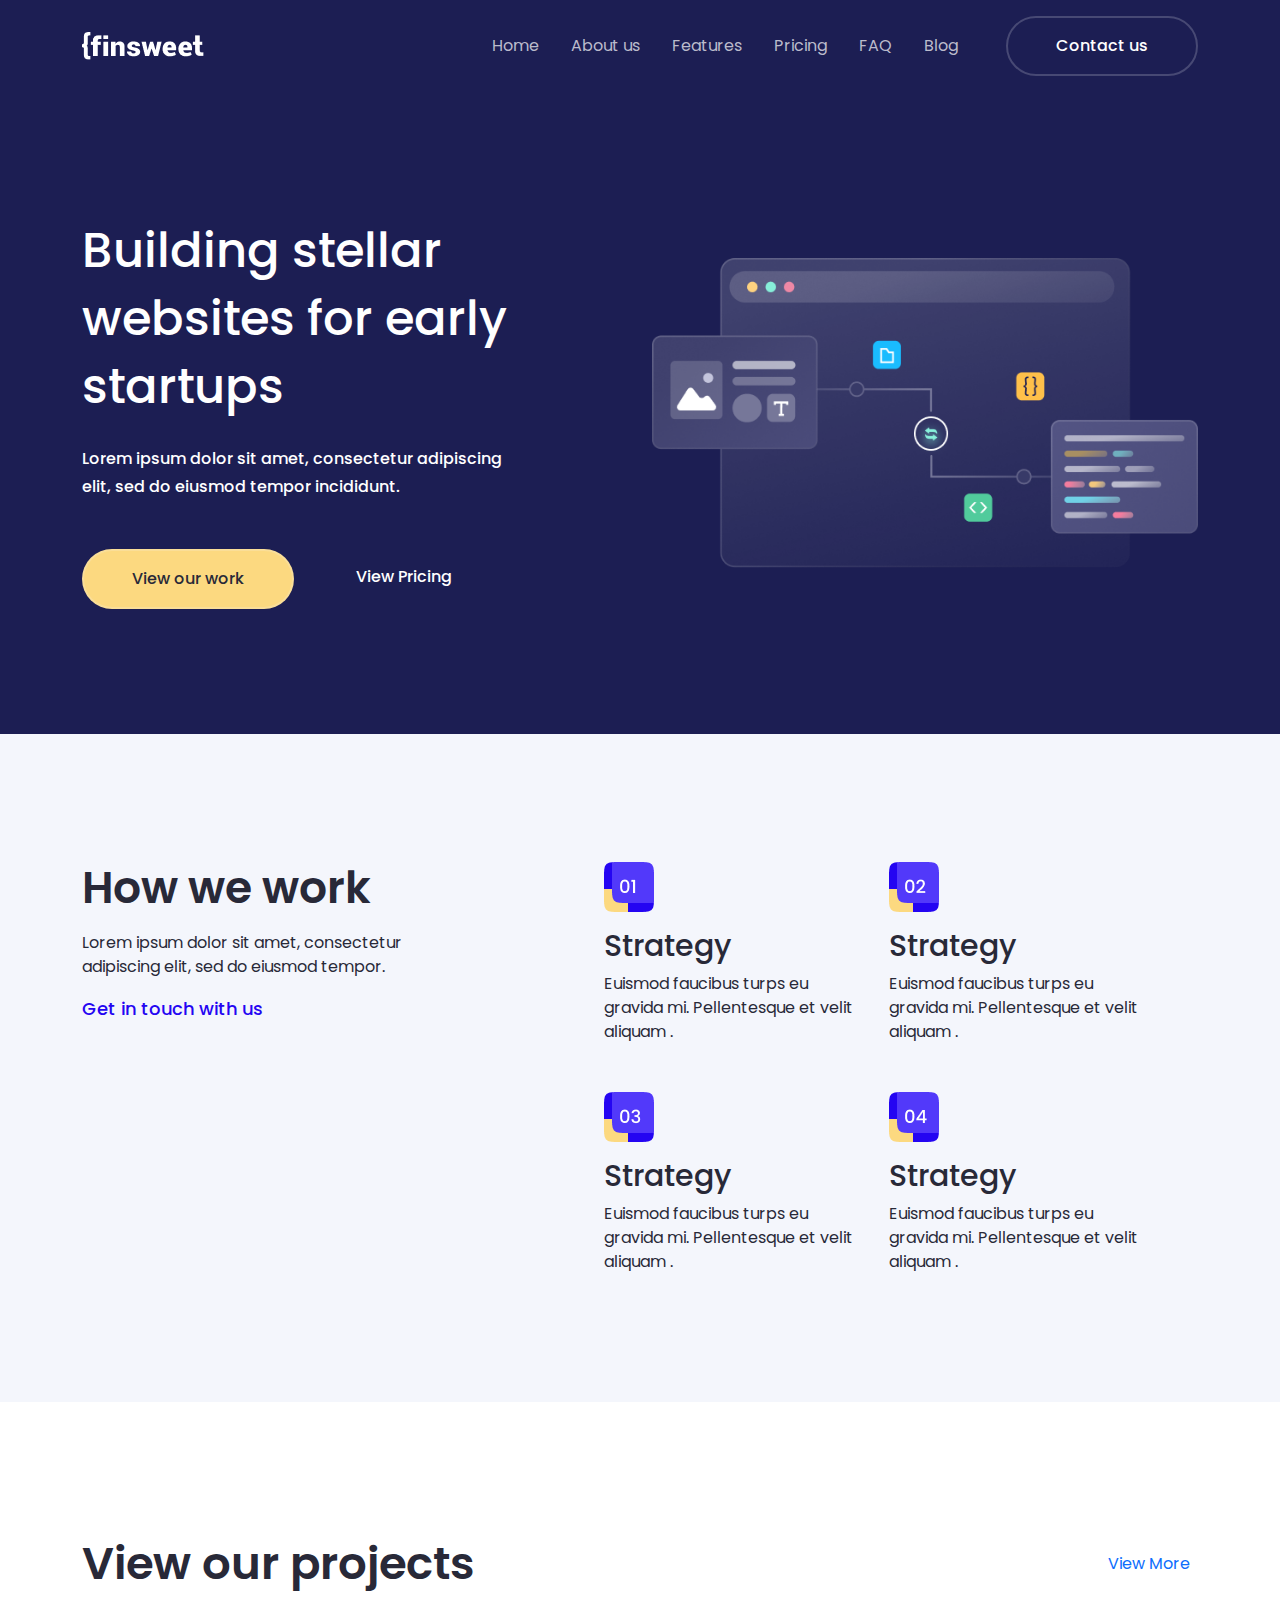
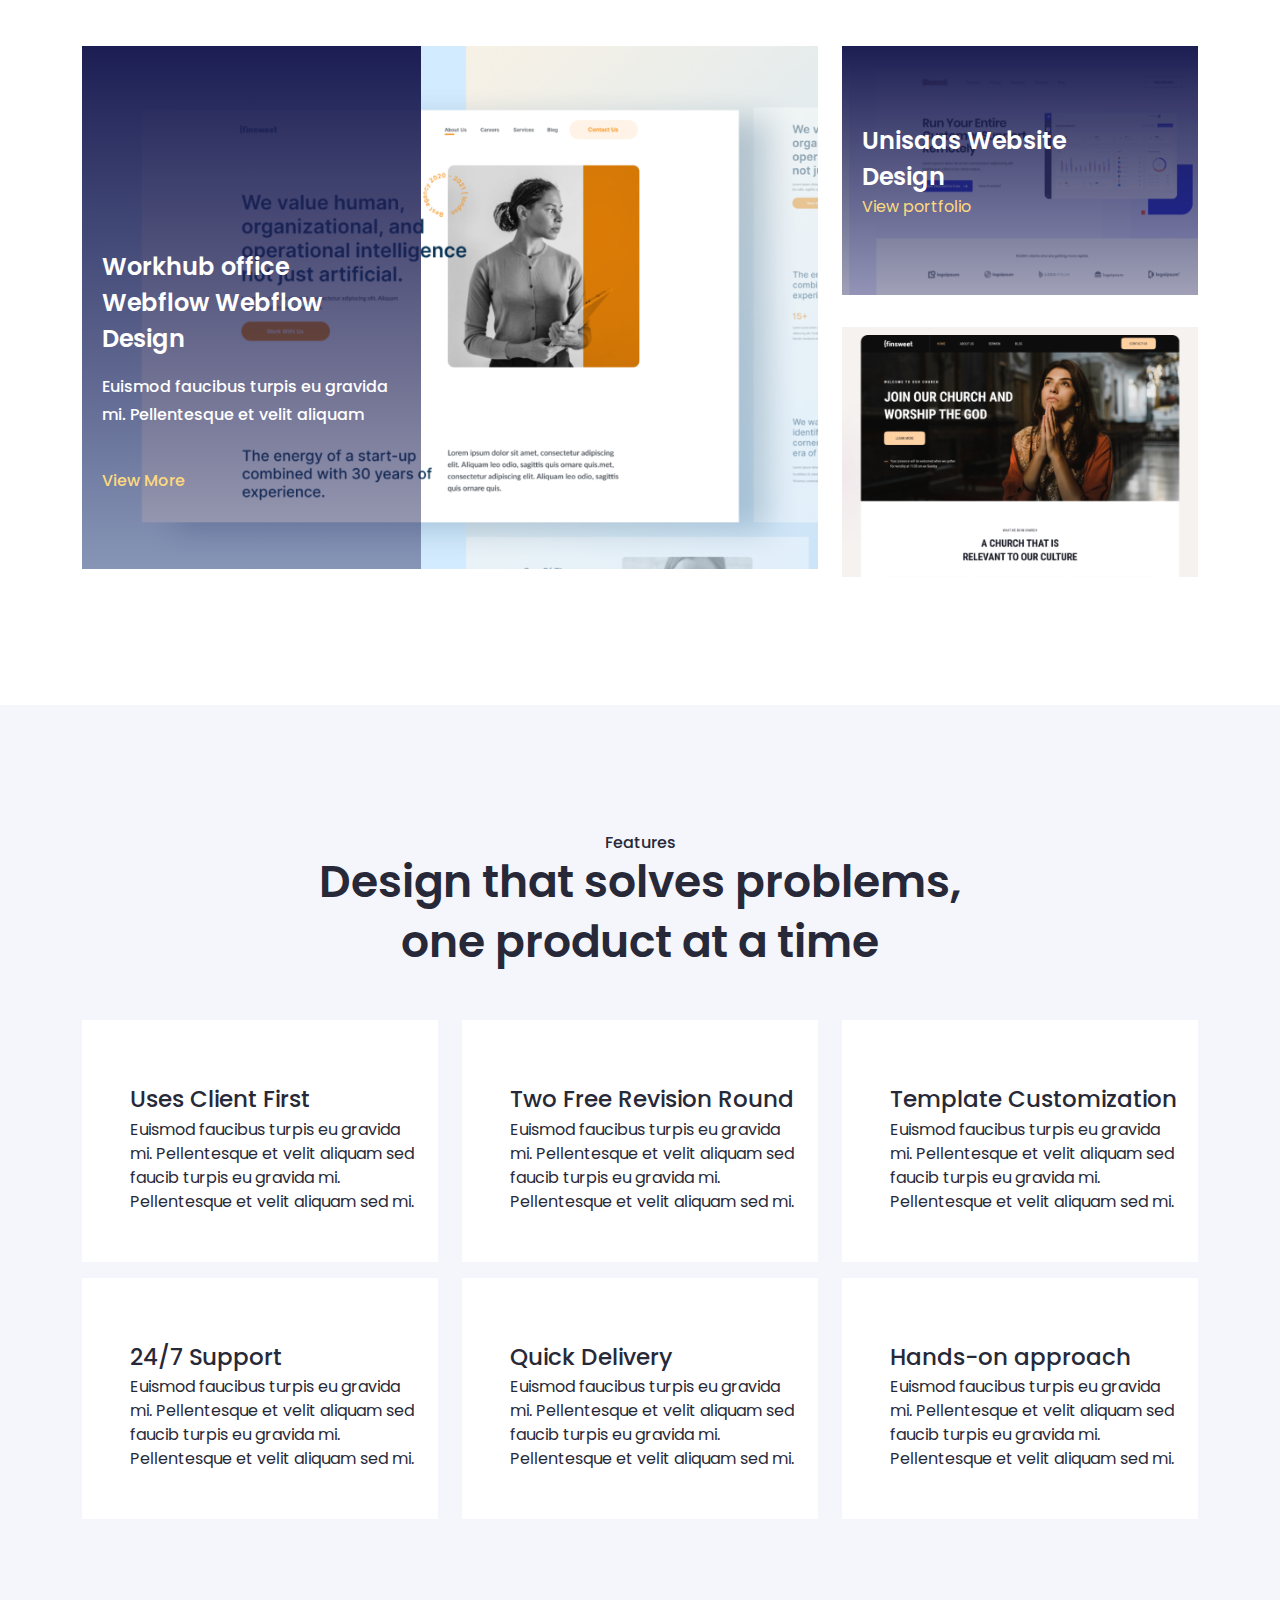
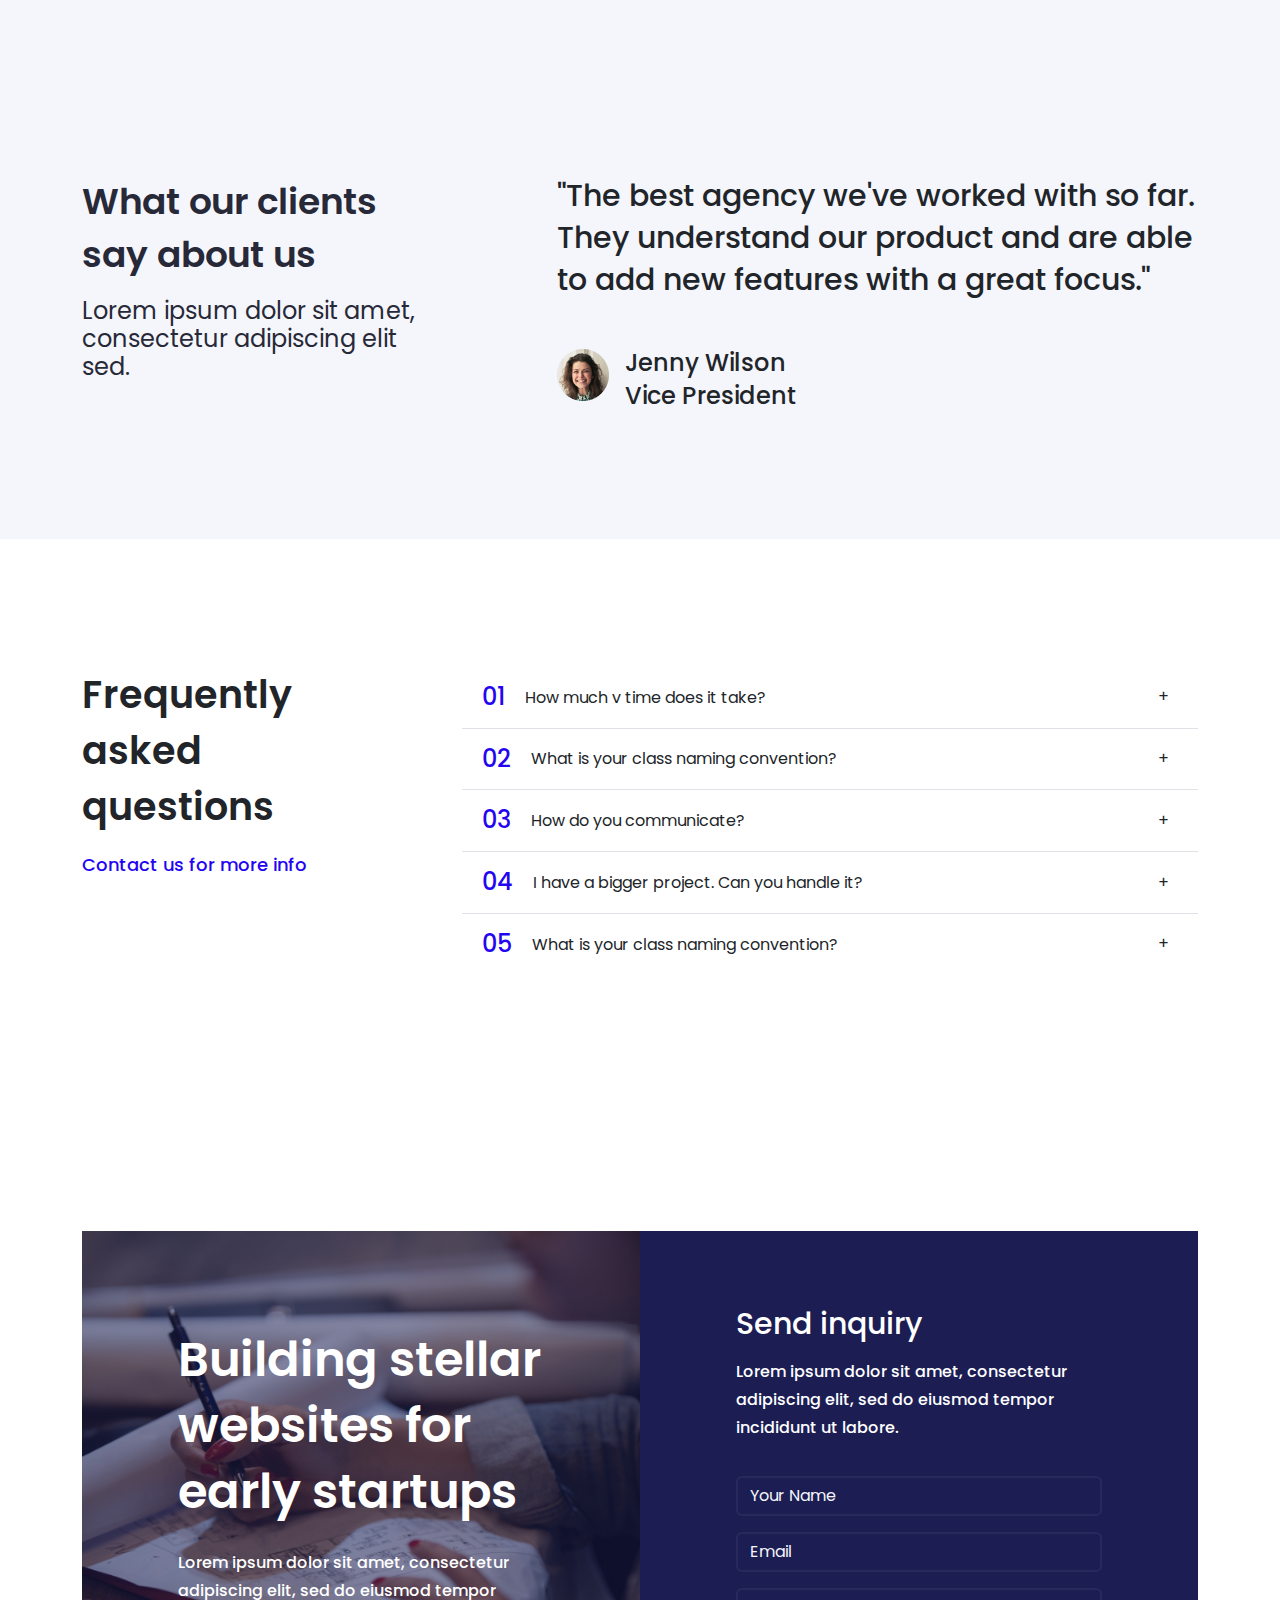
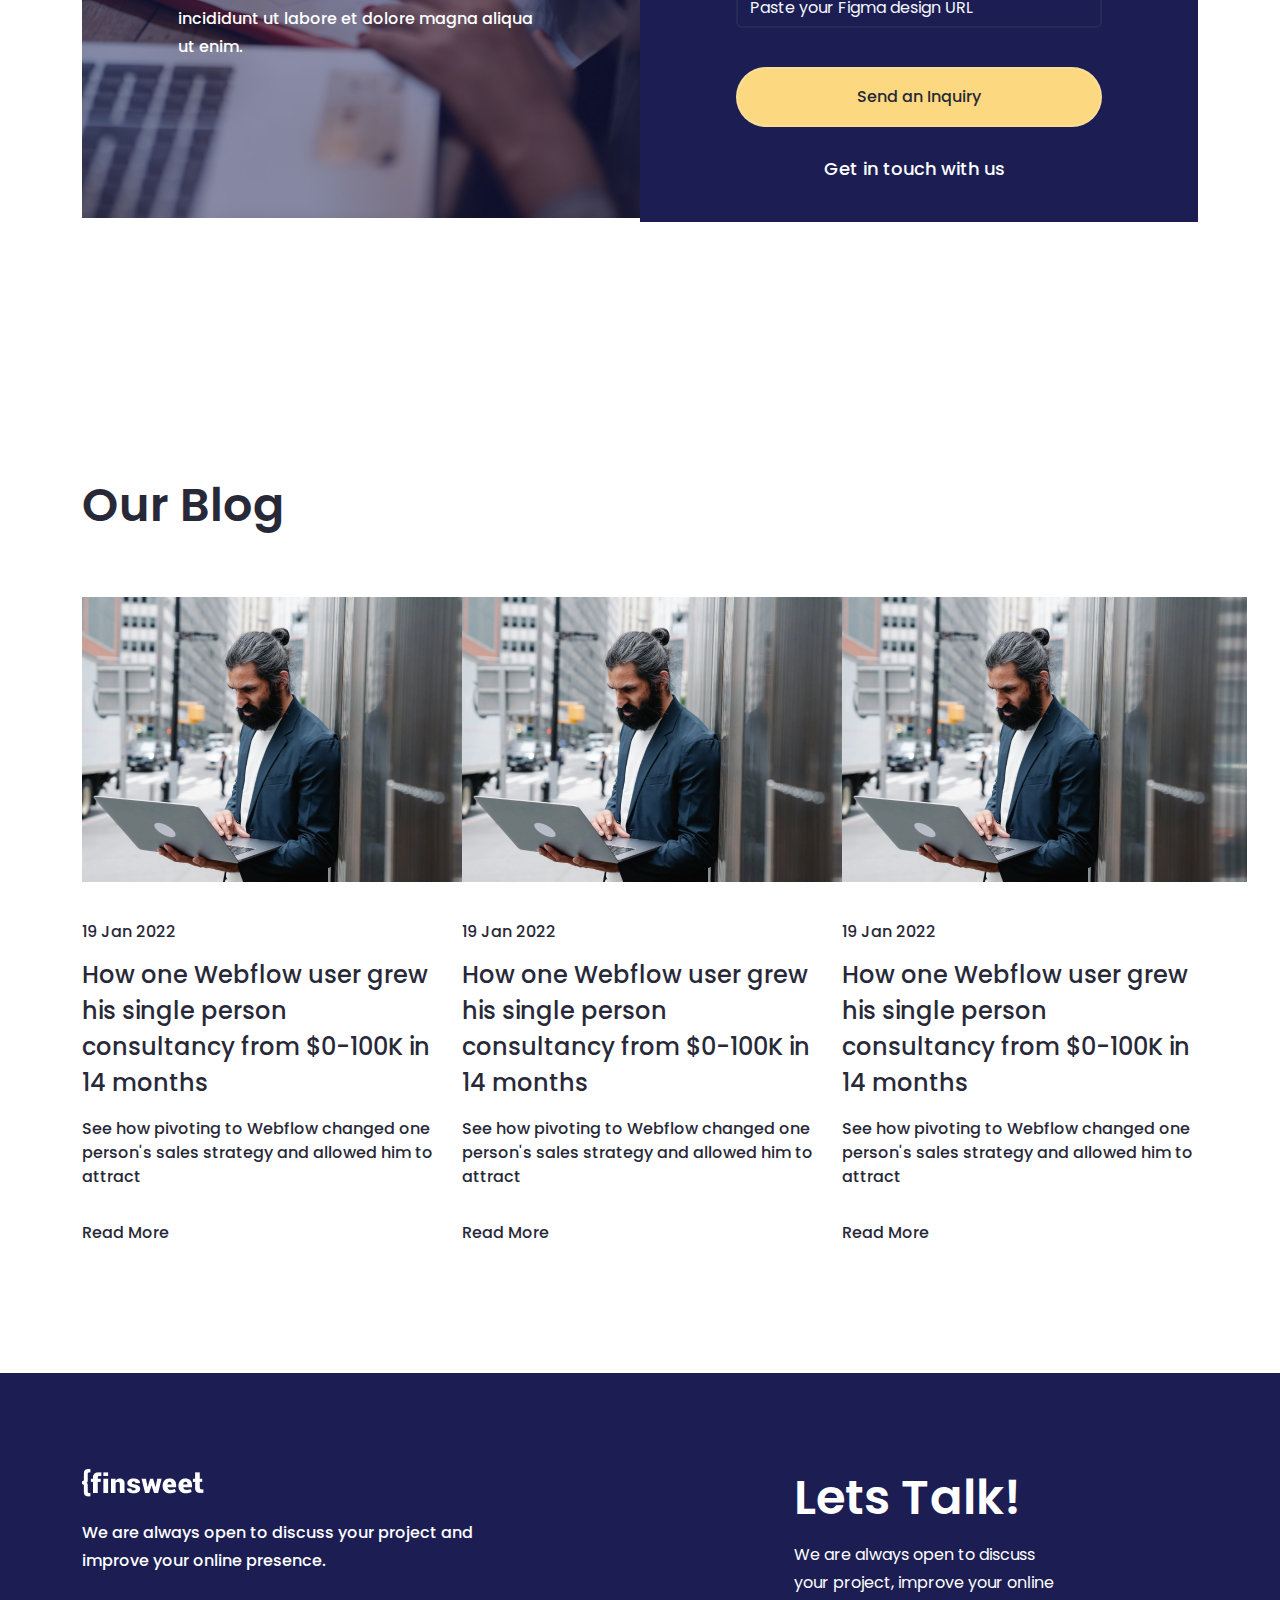
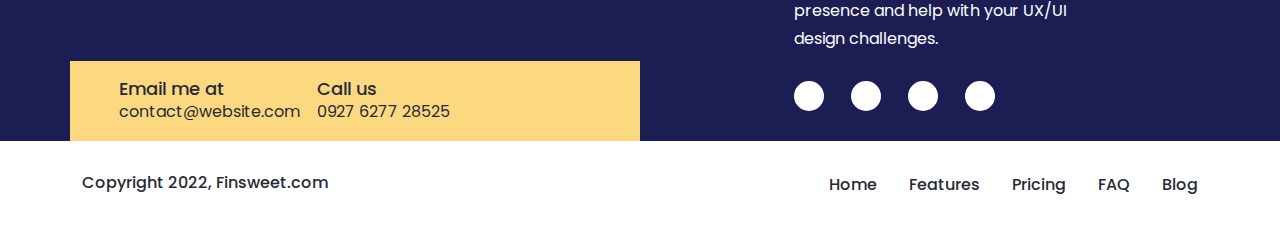
==== commit 528cc726: "coded" ====
--- a/index.html
+++ b/index.html
@@ -30,6 +30,7 @@
     <!-- ====================== Css Link ====================== -->
     <link rel="stylesheet" href="./Css/bootstrap.min.css">
     <link rel="stylesheet" href="./Css/style.css">
+    <link rel="stylesheet" href="./Css/Home.responsive.css">
     <!-- ====================== Css Link ====================== -->
   </head>
 
@@ -49,7 +50,7 @@
           <span class="navbar-toggler-icon"></span>
         </button>
         <!-- ========== Responsive Toogle Button ======== -->
-        <div class="CoustomNavbarMenu">
+        <div class="navbar-collapse collapse CoustomNavbarMenu" id="navbarNav">
           <ul class="navbar-nav CoustomNavbarIMenuUl ms-auto">
             <li class="CoustomNavbarIMenuUl__Item">
               <a href="#">Home</a>
@@ -110,7 +111,8 @@
             <div class="BuildingPartRight">
               <picture>
                 <img src="./images/Building/Illustration.png"
-                  alt="Illustration.png" title="Illustration.png" class="w-100 img-fluid" />
+                  alt="Illustration.png" title="Illustration.png"
+                  class="w-100 img-fluid" />
               </picture>
             </div>
           </div>
@@ -205,7 +207,7 @@
                 class="fa-light fa-arrow-right-long"></i></a>
           </div>
           <div class="mt-5 row d-flex">
-            <div class="col-8">
+            <div class="col-lg-8">
               <div class="ViewPartWorkhub">
                 <picture><img src="./images/View/Card.png" alt="Card.png"
                     title="Card.png" class="w-100 img-fluid"></picture>
@@ -225,7 +227,7 @@
               </div>
 
             </div>
-            <div class="col-4">
+            <div class="col-lg-4">
               <div class="row d-flex flex-column ViewPartRight">
                 <div class="col">
                   <div class="ViewPartRightWebsite">
@@ -366,8 +368,8 @@
       <!-- =========== ClientSays Markup =========== -->
       <section id="ClientSays">
         <div class="container">
-          <div class="d-flex flex-row row ClientSays">
-            <div class="col-4">
+          <div class="d-flex  row ClientSays">
+            <div class="col-lg-4">
               <h4 class="ClientSaysLeft__title">
                 What our clients say about us
               </h4>
@@ -375,7 +377,7 @@
                 Lorem ipsum dolor sit amet, consectetur adipiscing elit sed.
               </h4>
             </div>
-            <div class="col-7 ClientSaysRight">
+            <div class="col-lg-7 ClientSaysRight">
               <h4 class="ClientSaysRight__Title">
                 "The best agency we've worked with so far. They understand our
                 product and are able to add new features with
@@ -404,7 +406,7 @@
       <section id="Frequently">
         <div class="container">
           <div class="row">
-            <div class="col-4">
+            <div class="col-lg-4">
               <div class="FrequentlyLeft">
                 <h4 class="FrequentlyLeft__title">
                   Frequently asked questions
@@ -414,7 +416,7 @@
                 </a>
               </div>
             </div>
-            <div class="col-8">
+            <div class="col-lg-8">
 
               <div class="accordion accordion-flush" id="accordionFlushExample">
                 <!-- ********1********** -->
@@ -536,7 +538,7 @@
       <section id="Inquary">
         <div class="container">
           <div class="row gx-0">
-            <div class="col-6">
+            <div class="col-lg-6">
               <div class="InquaryLeftPart">
                 <picture>
                   <img src="./images/Inquary/Inquary.png" alt="Inquary.png"
@@ -556,7 +558,7 @@
                 </div>
               </div>
             </div>
-            <div class="col-6">
+            <div class="col-lg-6">
               <div class="InquaryRightPart">
                 <div class="InquaryRightPartWrapper">
                   <h4 class="InquaryRightPart__title">
@@ -600,7 +602,7 @@
               Our Blog
             </h4>
             <div class="row OurBlogPartWrapper">
-              <div class="col-4">
+              <div class="col-lg-4">
                 <div class="OurBlogItem1">
                   <picture>
                     <img src="./images/Inquary/Item1.png" alt="Item1.png"
@@ -620,7 +622,7 @@
                       class="fa-light fa-arrow-right-long"></i></a>
                 </div>
               </div>
-              <div class="col-4">
+              <div class="col-lg-4">
                 <div class="OurBlogItem1">
                   <picture>
                     <img src="./images/Inquary/Item1.png" alt="Item1.png"
@@ -640,7 +642,7 @@
                       class="fa-light fa-arrow-right-long"></i></a>
                 </div>
               </div>
-              <div class="col-4">
+              <div class="col-lg-4">
                 <div class="OurBlogItem1">
                   <picture>
                     <img src="./images/Inquary/Item1.png" alt="Item1.png"
--- a/Css/style.css
+++ b/Css/style.css
@@ -58,6 +58,10 @@
   padding: 16px 0;
   background-color: var(--primary_Background_color);
 }
+ .CoustomNavbarMenu{
+    display: flex;
+margin-right: 48px;
+  }
 
 .CoustomNavbarIMenuUl {
   column-gap: 32px;
--- a/Css/Home.responsive.css
+++ b/Css/Home.responsive.css
@@ -0,0 +1,10 @@
+/* ========================= ExtraLarge Devie ========================= */
+@import url(../AllResponsiveCss/HomeResponsive/extralarge.device.css);
+/* ========================= Large Devie ========================= */
+@import url(../AllResponsiveCss/HomeResponsive/large.device.css);
+/* ========================= Medium Devie ========================= */
+@import url(../AllResponsiveCss/HomeResponsive/medium.device.css);
+/* ========================= Small Devie ========================= */
+@import url(../AllResponsiveCss/HomeResponsive/small.device.css);
+/* ========================= ExtraSmall Devie ========================= */
+@import url(../AllResponsiveCss/HomeResponsive/extrasmall.device.css);
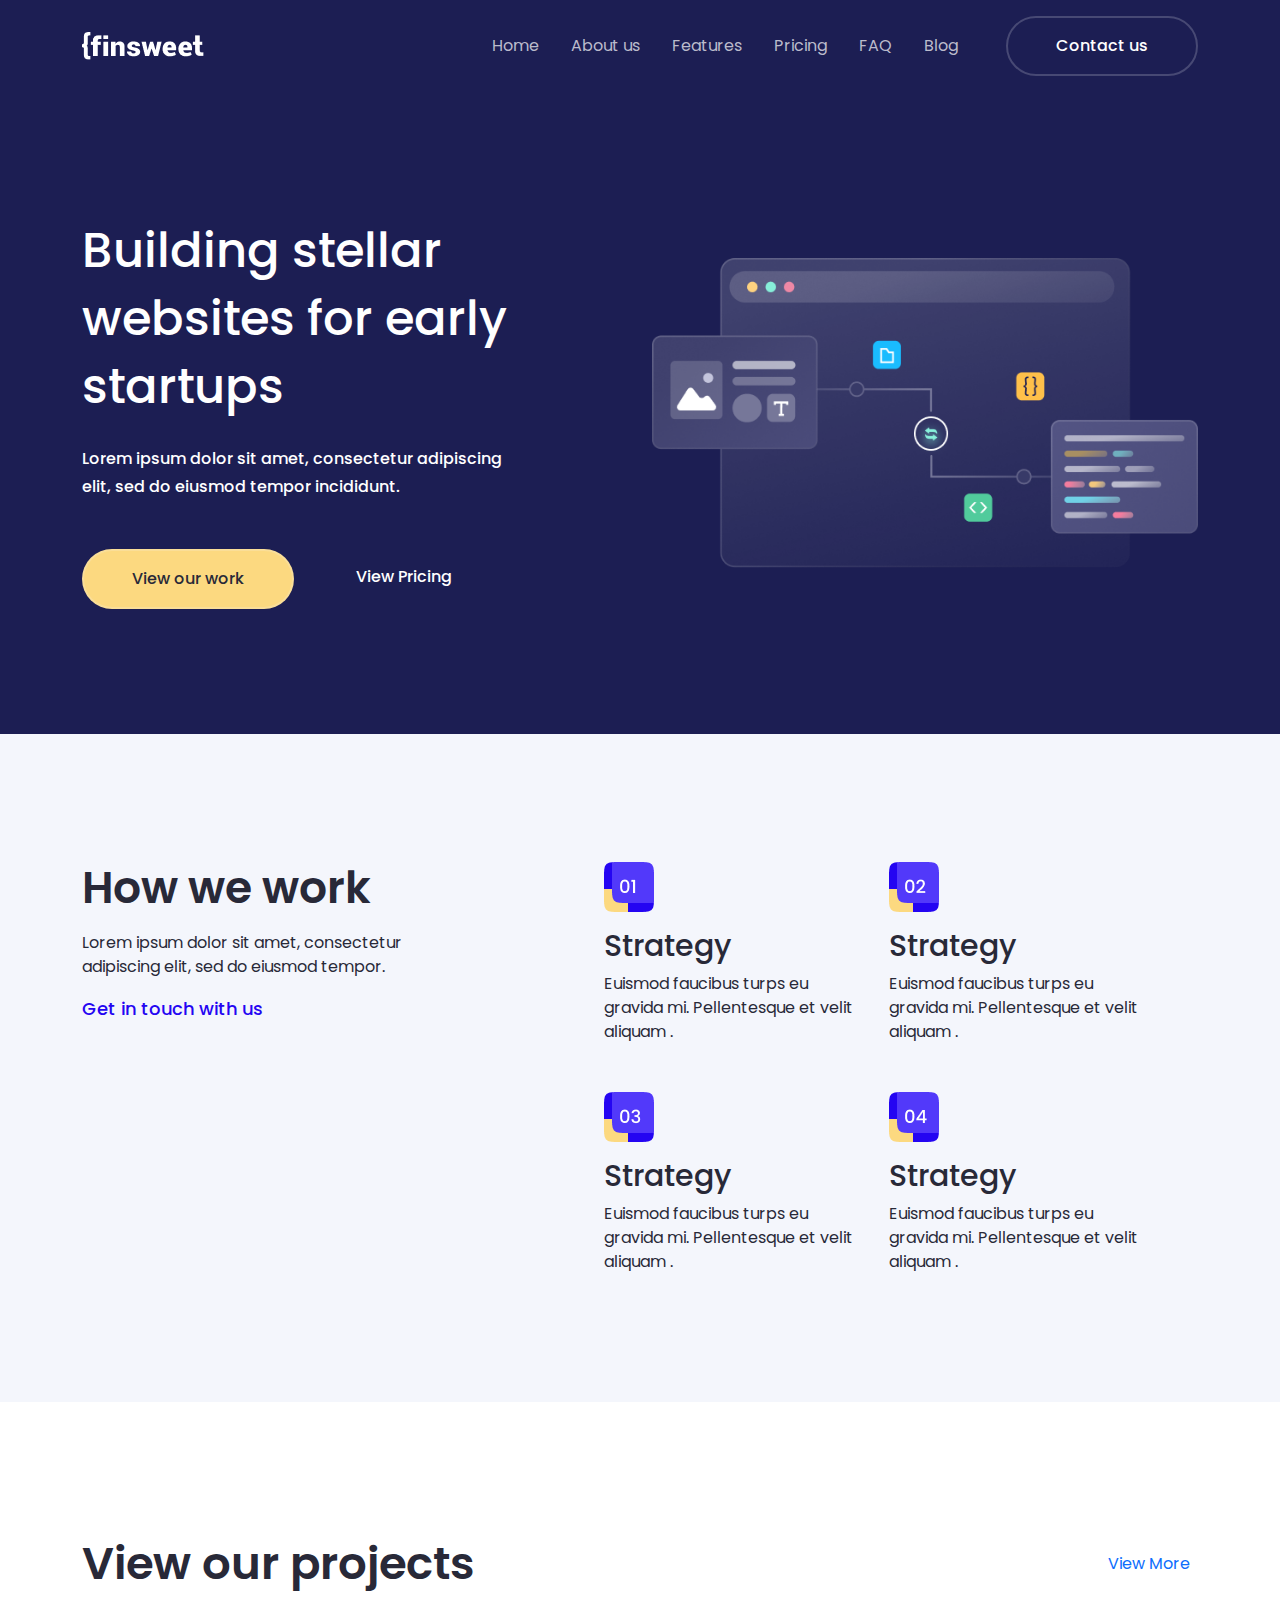
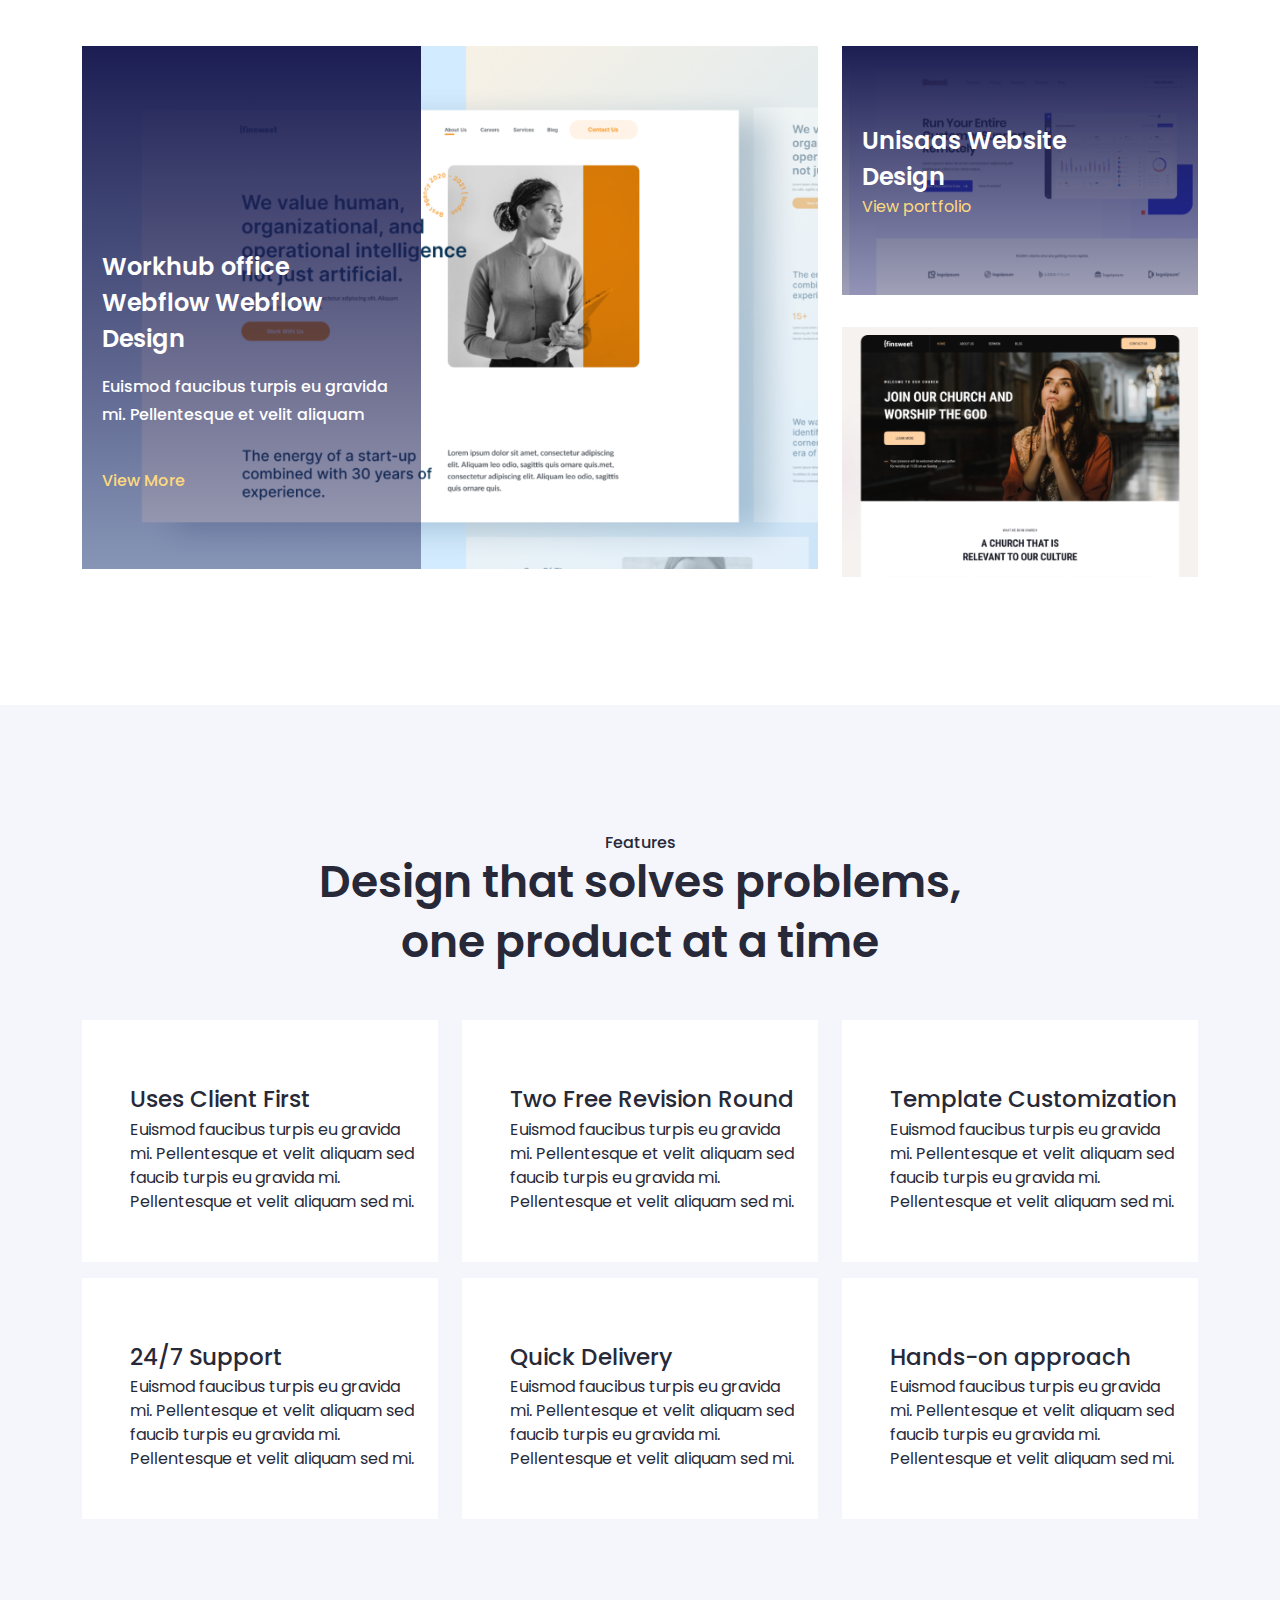
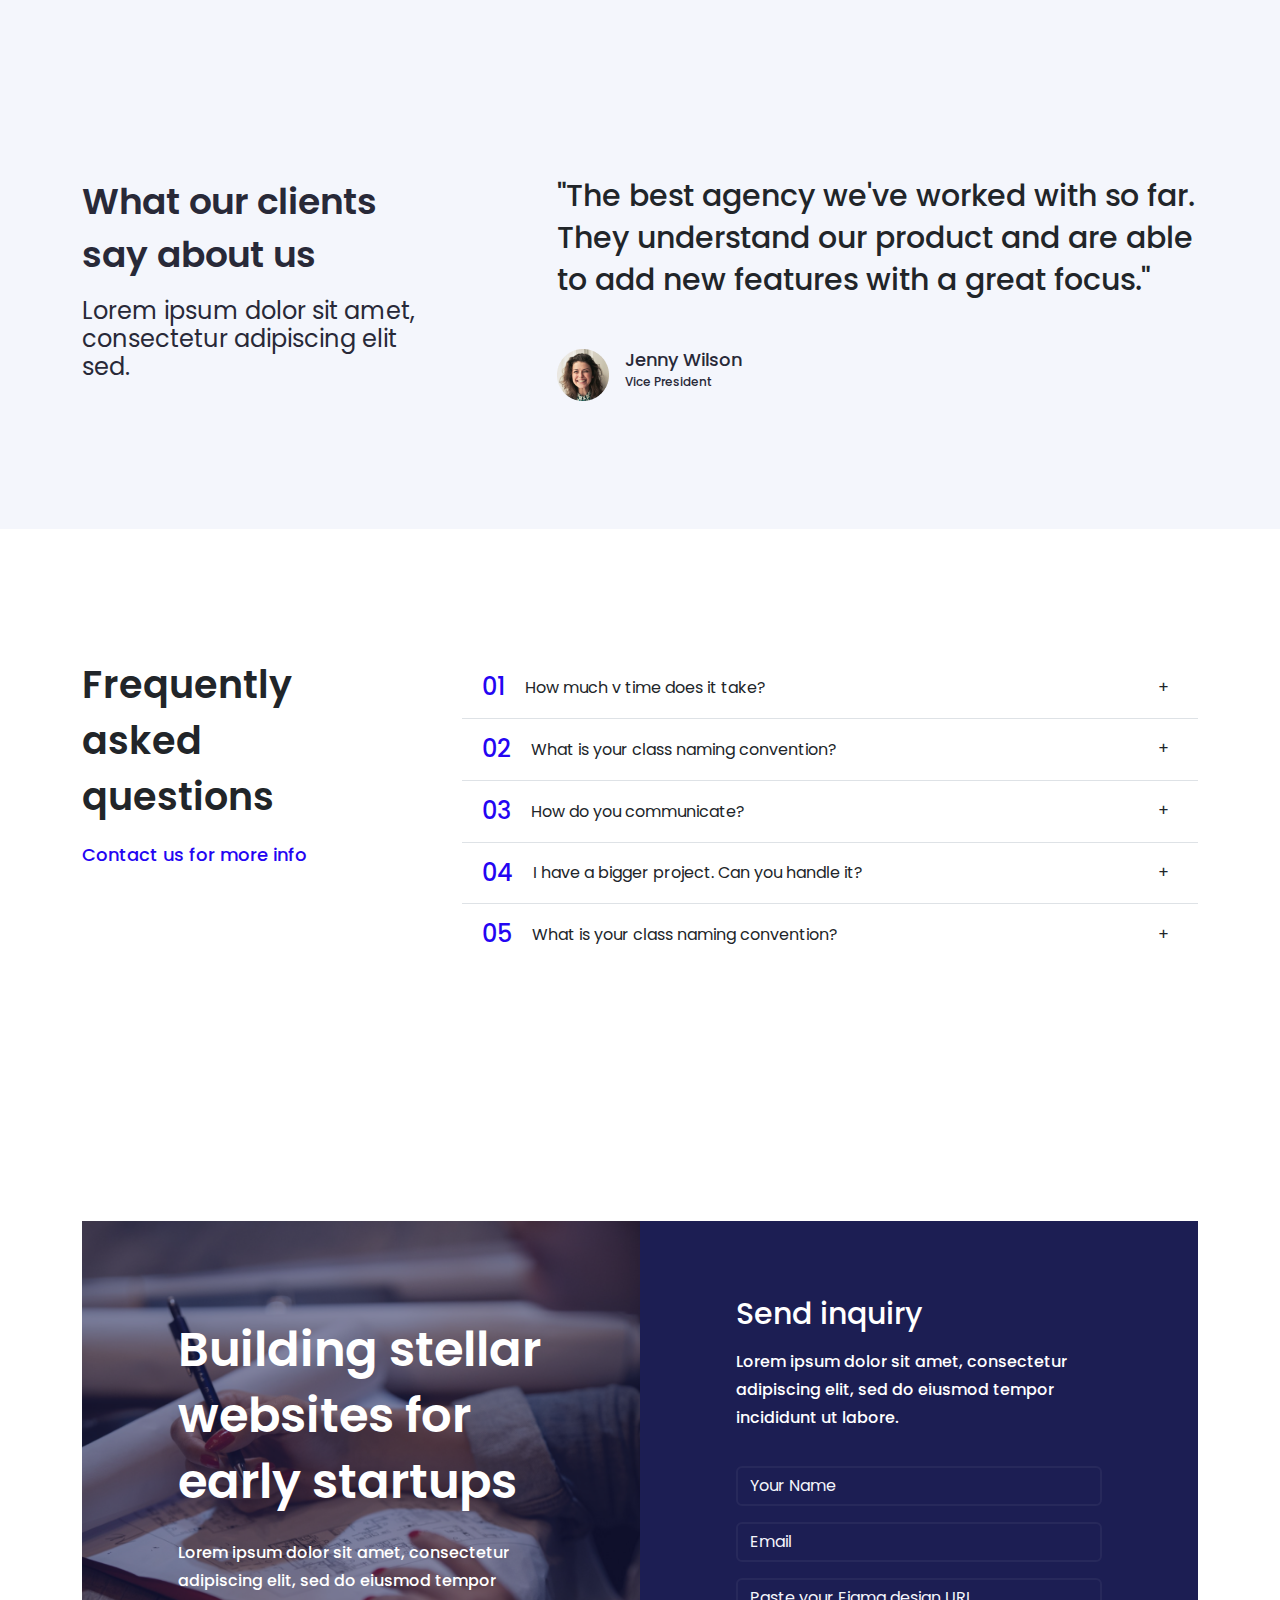
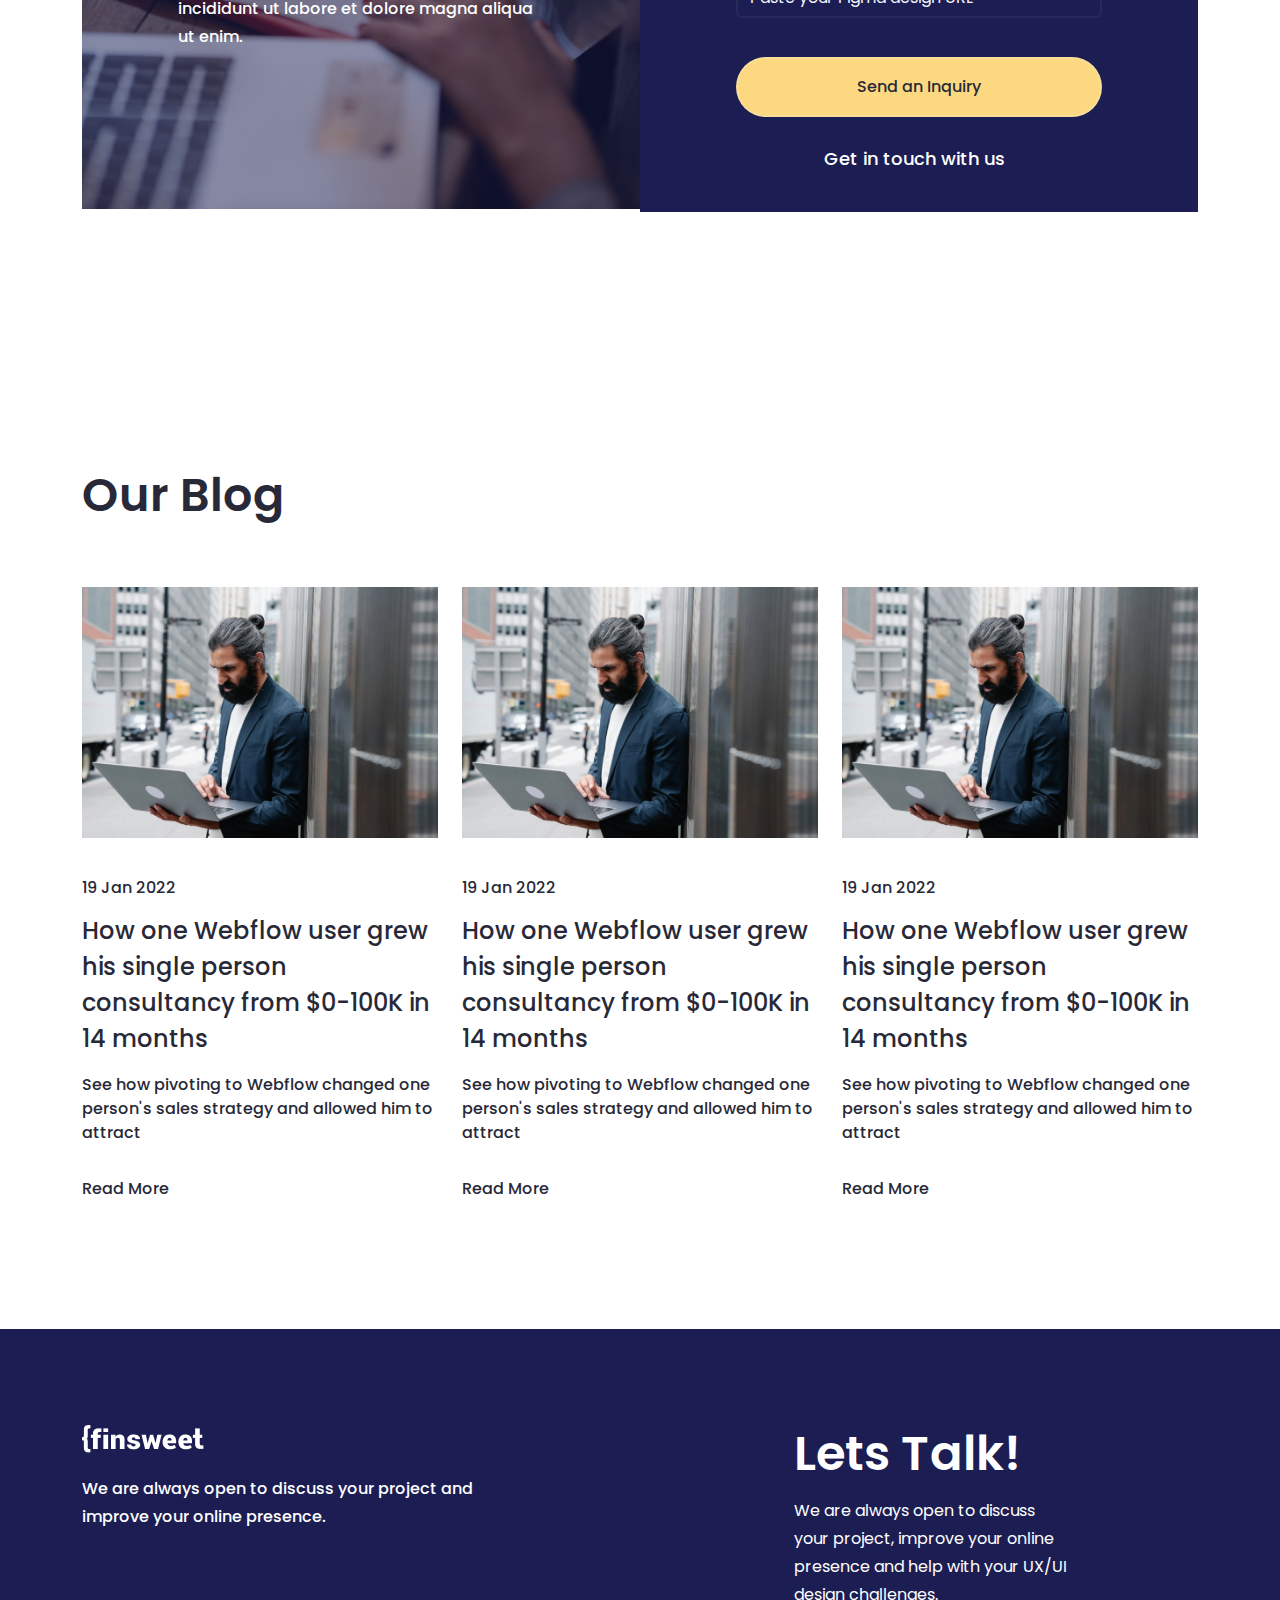
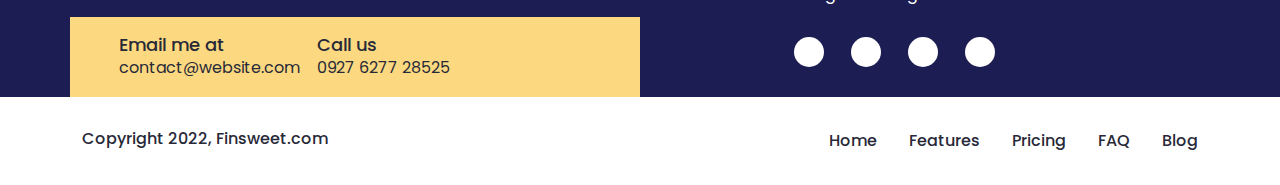
==== commit 817dbd10: "Something Changes" ====
--- a/index.html
+++ b/index.html
@@ -392,7 +392,7 @@
                   <h4 class="ClientSaysRightAuthorName__title">
                     Jenny Wilson
                   </h4>
-                  <h4 class="mt-1 ClientSaysRightAuthorName__title">
+                  <h4 class="mt-1 ClientSaysRightAuthorName__Subtitle">
                     Vice President
                   </h4>
                 </div>
@@ -606,7 +606,7 @@
                 <div class="OurBlogItem1">
                   <picture>
                     <img src="./images/Inquary/Item1.png" alt="Item1.png"
-                      title="Item1.png">
+                      title="Item1.png" class="w-100 img-fluid">
                   </picture>
                   <h5 class="OurBlogItem1__date">
                     19 Jan 2022
@@ -626,7 +626,7 @@
                 <div class="OurBlogItem1">
                   <picture>
                     <img src="./images/Inquary/Item1.png" alt="Item1.png"
-                      title="Item1.png">
+                      title="Item1.png" class="w-100 img-fluid">
                   </picture>
                   <h5 class="OurBlogItem1__date">
                     19 Jan 2022
@@ -646,7 +646,7 @@
                 <div class="OurBlogItem1">
                   <picture>
                     <img src="./images/Inquary/Item1.png" alt="Item1.png"
-                      title="Item1.png">
+                      title="Item1.png" class="w-100 img-fluid">
                   </picture>
                   <h5 class="OurBlogItem1__date">
                     19 Jan 2022
--- a/Css/style.css
+++ b/Css/style.css
@@ -336,6 +336,16 @@
   column-rule-color: var(--black_color);
   line-height: 48px;
 }
+.ClientSaysRightAuthorName__title{
+  font-size: 18px;
+  font-weight: 500;
+  color: var(--black_color);
+}
+.ClientSaysRightAuthorName__Subtitle{
+  font-size: 12px;
+  font-weight: 500;
+  color: var(--black_color);
+}
 
 /* =========== ClientSays CSS =========== */
 /* =========== Frequently CSS =========== */
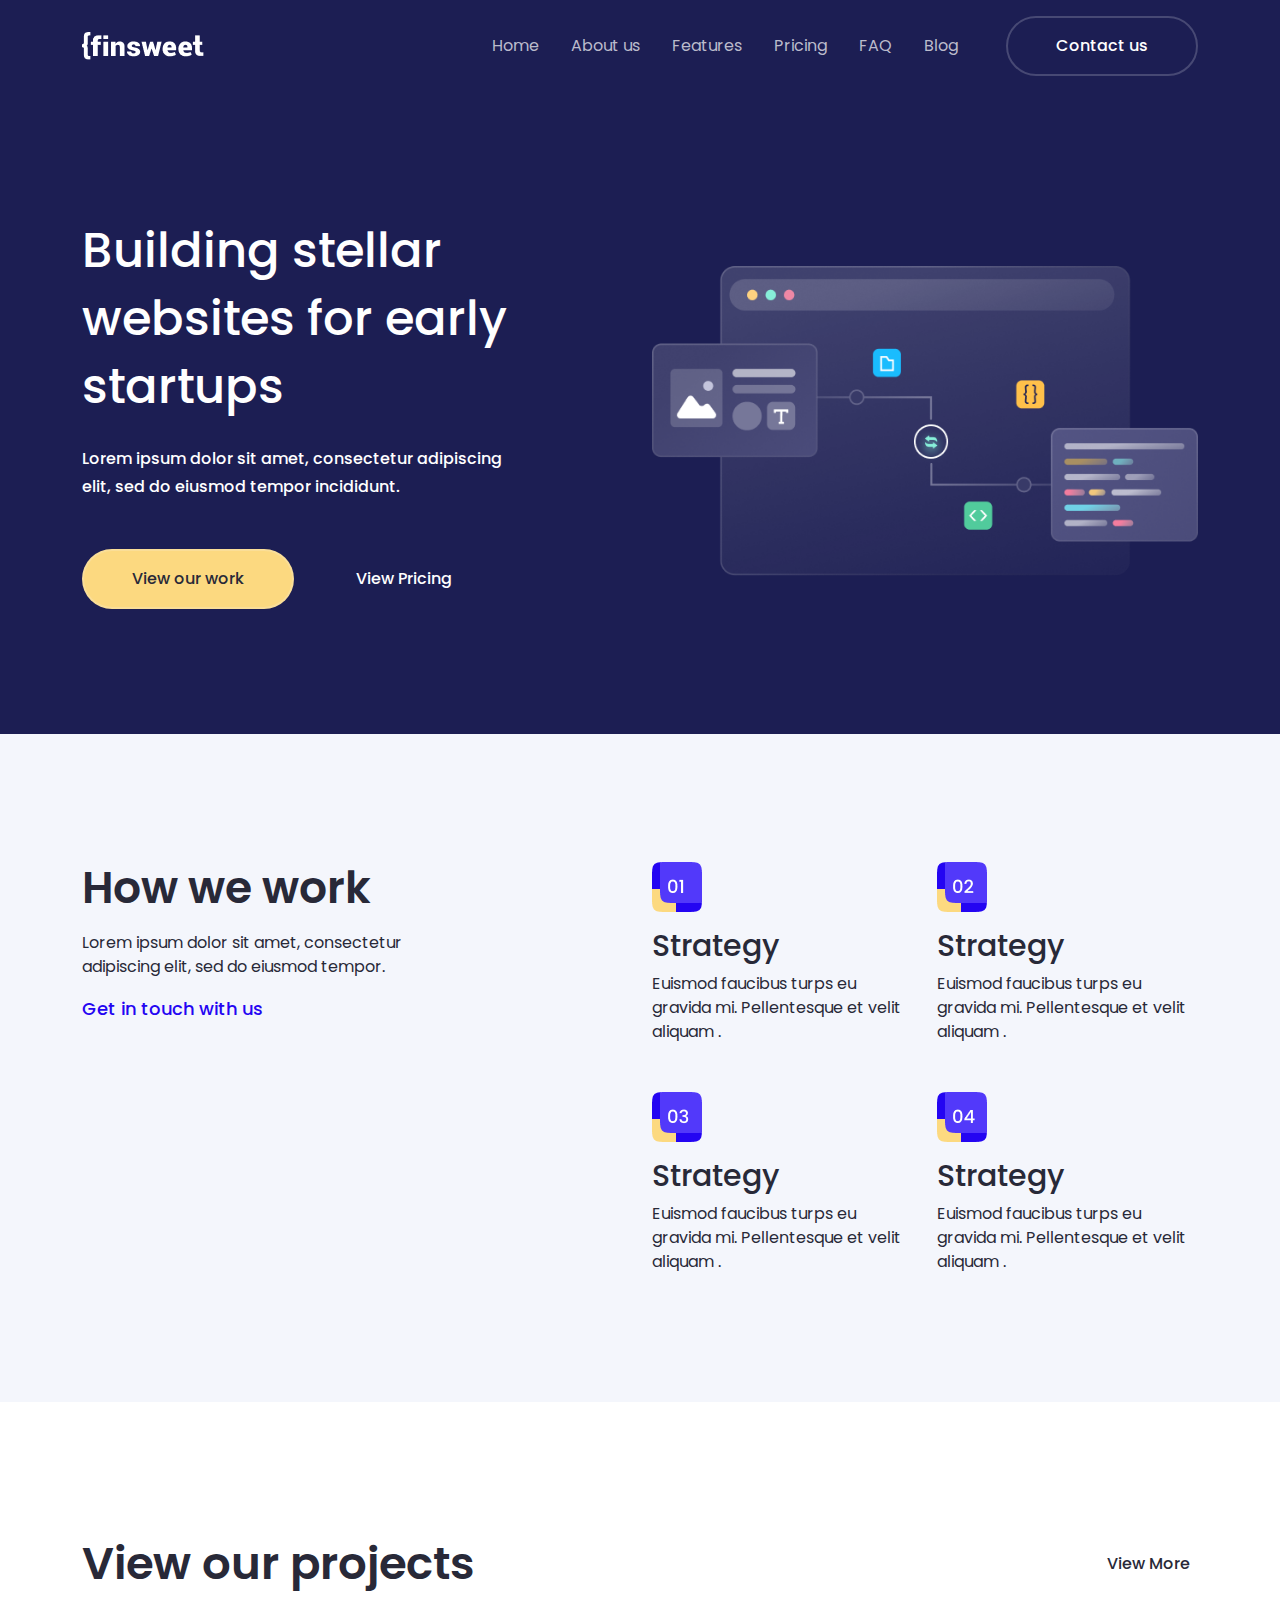
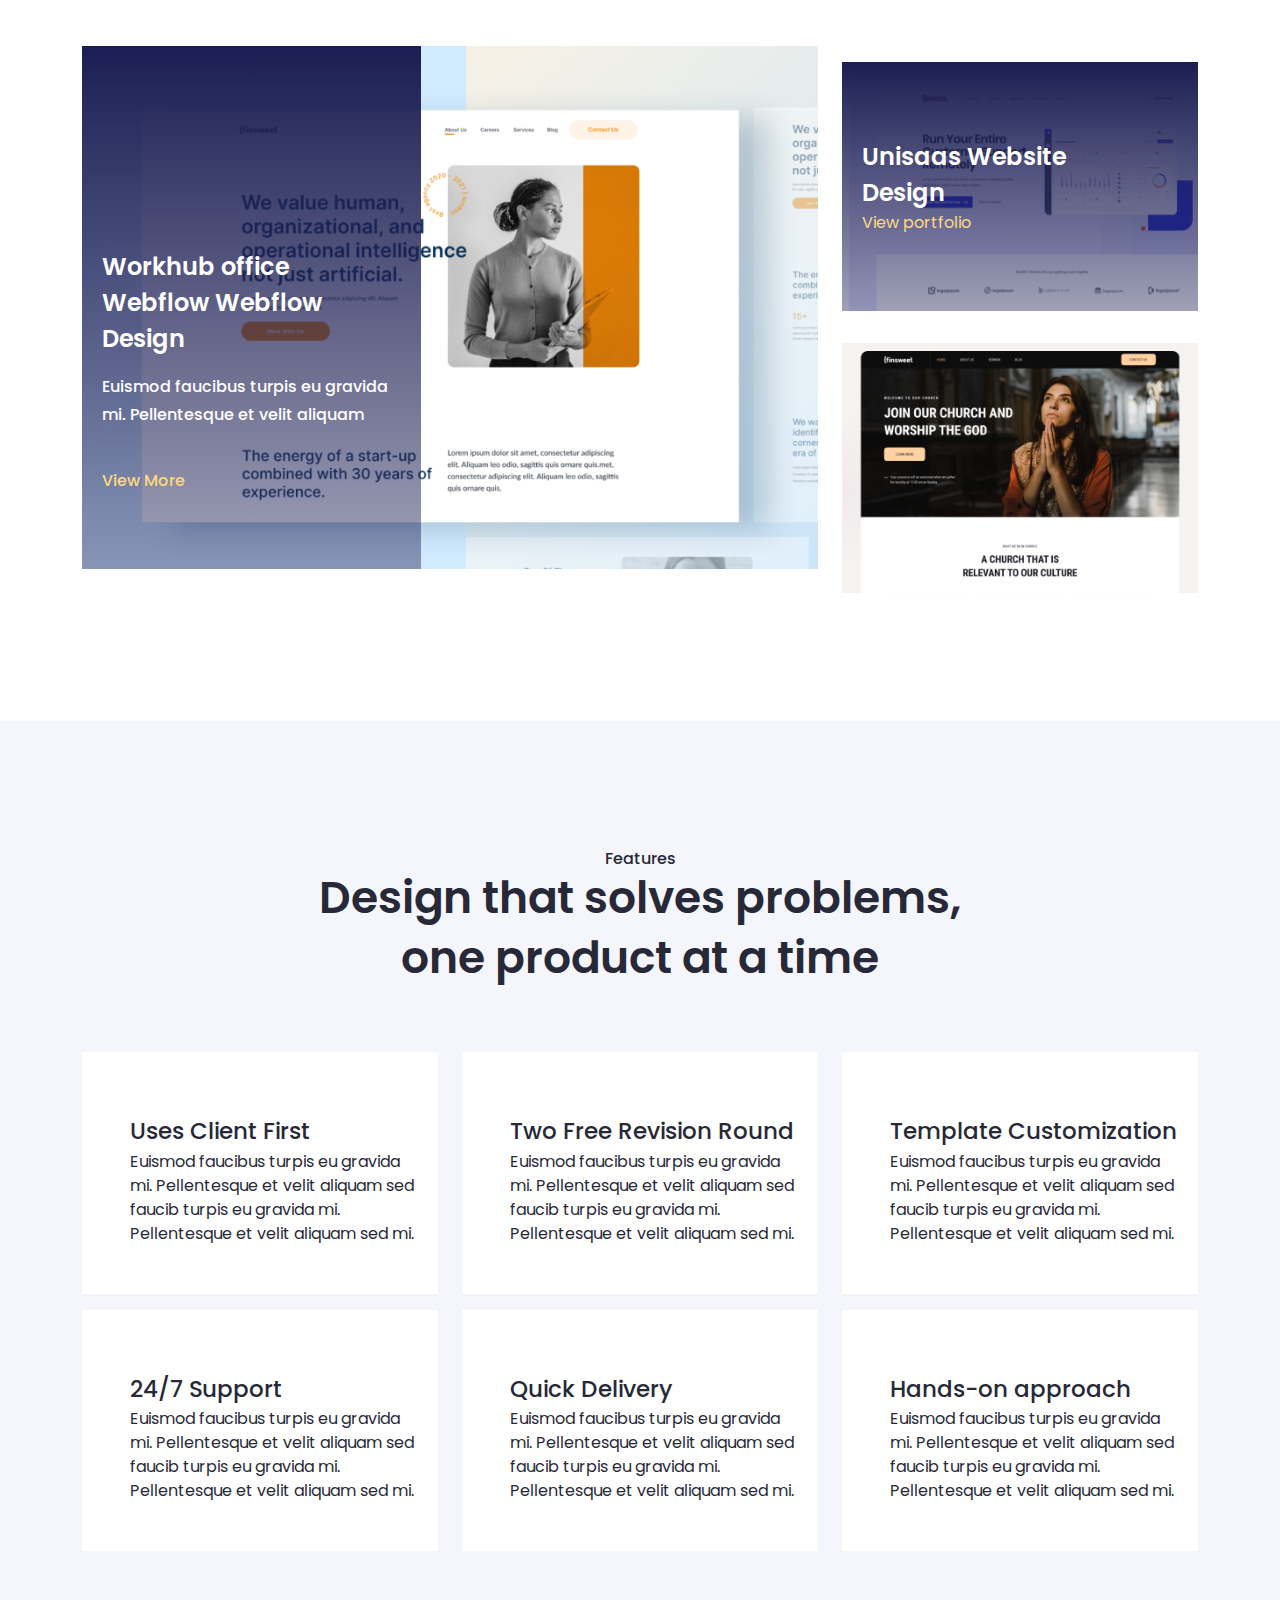
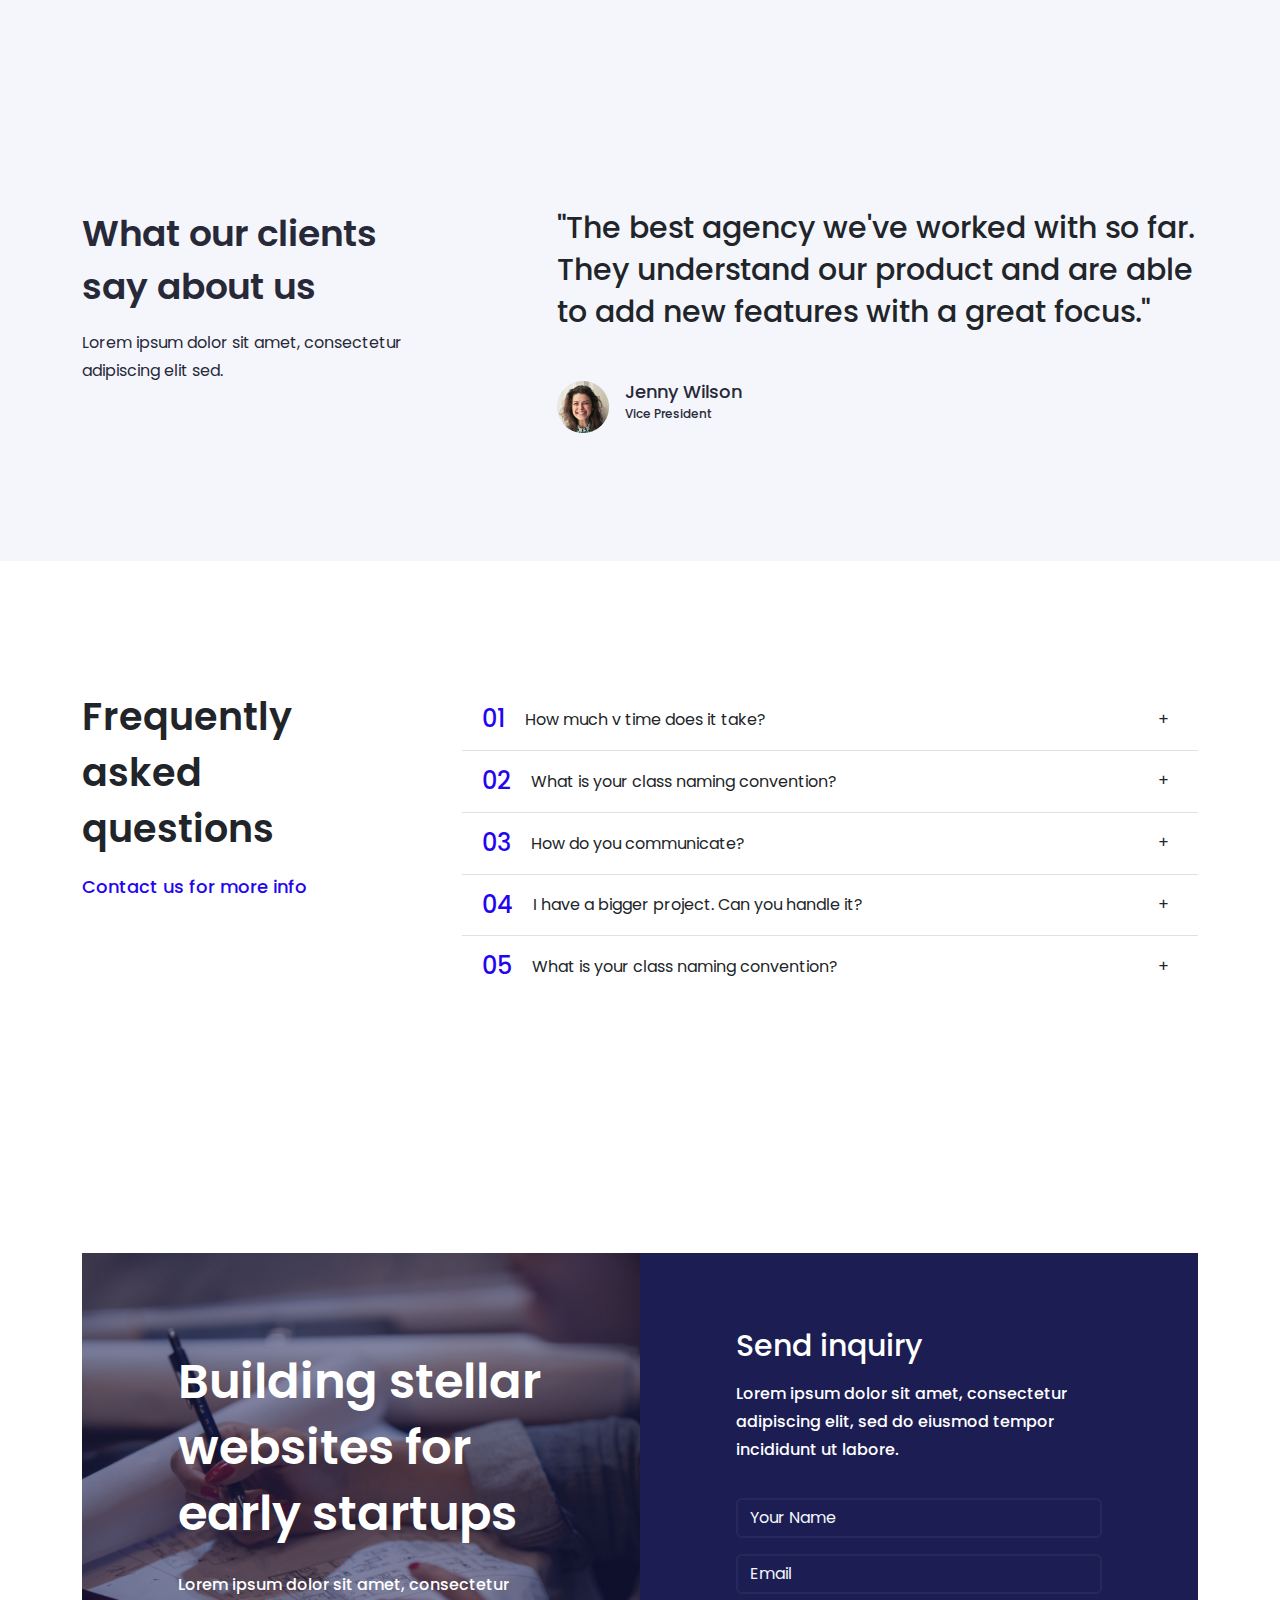
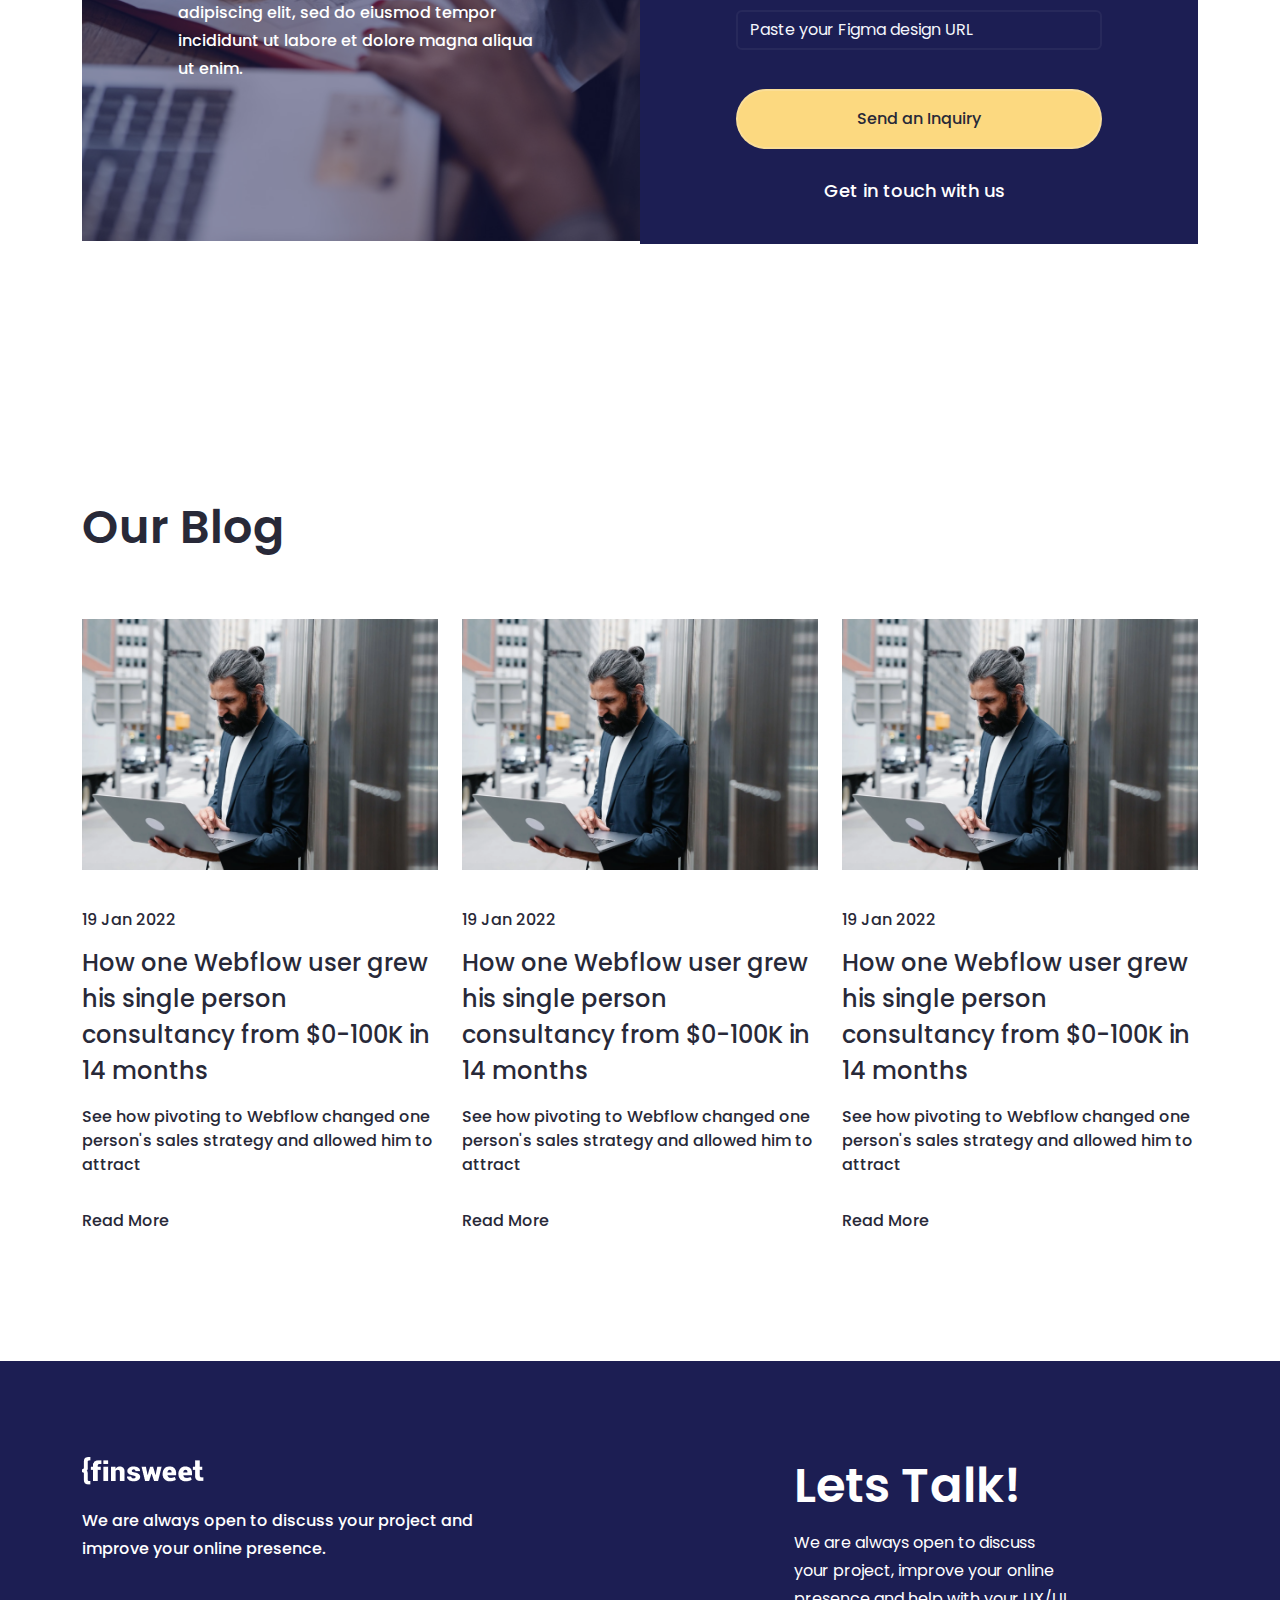
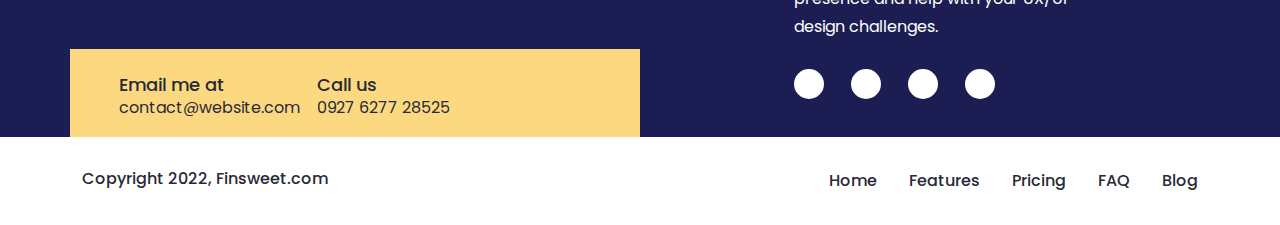
==== commit 0932830e: "responsive for 2nd page" ====
--- a/index.html
+++ b/index.html
@@ -91,23 +91,27 @@
                 eiusmod tempor incididunt.
               </p>
               <div class="BuildingPartBtn">
-                <div class="row gx-0">
-                  <div class="col-lg-6">
-                    <button class="CoustomNav__button BuildingPart--Button1">
-                      View our work
-                    </button>
-                  </div>
-                  <div class="col-lg-6">
-                    <button class="CoustomNav__button BuildingPart--Button2">
-                      View Pricing &nbsp;
-                      <i class="fa-light fa-arrow-right-long"></i>
-                    </button>
-                  </div>
-                </div>
-              </div>
-            </div>
-          </div>
-          <div class="col-lg-6">
+                <div class="row gx-0 BuildingPartBtnWrapper">
+                  <div class="col-lg-6 col-md-4 col-sm-12">
+                    <div class="BuildingPartBtnBox">
+                      <button class="CoustomNav__button BuildingPart--Button1">
+                        View our work
+                      </button>
+                    </div>
+                  </div>
+                  <div class="col-lg-6 col-md-4">
+                    <div class="BuildingPartBtnBox">
+                      <button class="CoustomNav__button BuildingPart--Button2">
+                        View Pricing &nbsp;
+                        <i class="fa-light fa-arrow-right-long"></i>
+                      </button>
+                    </div>
+                  </div>
+                </div>
+              </div>
+            </div>
+          </div>
+          <div class="col-lg-6 mt-md-3">
             <div class="BuildingPartRight">
               <picture>
                 <img src="./images/Building/Illustration.png"
@@ -123,7 +127,7 @@
     <!-- =========== WorkPart Markup ============== -->
     <section id="Work">
       <div class="container">
-        <div class="row">
+        <div class="row WorkPart">
           <div class="col-lg-4">
             <div class="WorkPartLeft">
               <h2 class="WorkPartLeft__Heading">How we work</h2>
@@ -229,7 +233,7 @@
             </div>
             <div class="col-lg-4">
               <div class="row d-flex flex-column ViewPartRight">
-                <div class="col">
+                <div class="col mt-md-3">
                   <div class="ViewPartRightWebsite">
                     <picture>
                       <img src="./images/View/Rectangle_1.png"
@@ -277,7 +281,7 @@
             </h4>
           </div>
           <div class="mt-5 row">
-            <div class="col-lg-4">
+            <div class="col-lg-4 mt-md-3 mt-sm-3">
               <div class=" SolvesProblemItem">
                 <a href="#" class="SolvesProblemItem__Icon"><i
                     class="fa-solid fa-users"></i></a>
@@ -291,7 +295,7 @@
                 </p>
               </div>
             </div>
-            <div class="col-lg-4">
+            <div class="col-lg-4 mt-md-3 mt-sm-3">
               <div class="SolvesProblemItem">
                 <a href="#" class="SolvesProblemItem__Icon"><i
                     class="fa-duotone fa-solid fa-check"></i></a>
@@ -305,7 +309,7 @@
                 </p>
               </div>
             </div>
-            <div class="col-lg-4">
+            <div class="col-lg-4 mt-md-3 mt-sm-3">
               <div class="SolvesProblemItem">
                 <a href="#" class="SolvesProblemItem__Icon"><i
                     class="fa-solid fa-users"></i></a>
@@ -681,8 +685,8 @@
                   We are always open to discuss your project and improve your
                   online presence.
                 </p>
-                <div class="row FooterLeftContact">
-                  <div class="col-6">
+                <div class="row gy-2 FooterLeftContact">
+                  <div class="col-xxl-6 col-lg-6 col-md-12 col-sm-12 col-12">
                     <div class="FooterLeftContactleft">
                       <h4 class="FooterLeftContactleft__header">
                         Email me at
@@ -692,7 +696,7 @@
                       </a>
                     </div>
                   </div>
-                  <div class="col-6">
+                  <div class="col-xxl-6 col-lg-6 col-md-12 col-sm-12 col-12">
                     <div class="FooterLeftContactleft">
                       <h4 class="FooterLeftContactleft__header">
                         Call us
--- a/Css/style.css
+++ b/Css/style.css
@@ -58,10 +58,10 @@
   padding: 16px 0;
   background-color: var(--primary_Background_color);
 }
- .CoustomNavbarMenu{
-    display: flex;
-margin-right: 48px;
-  }
+.CoustomNavbarMenu {
+  display: flex;
+  margin-right: 48px;
+}
 
 .CoustomNavbarIMenuUl {
   column-gap: 32px;
@@ -125,6 +125,14 @@
 .BuildingPartBtn {
   margin-top: 48px;
 }
+.BuildingPartBtnBox {
+  /* this class for small device */
+}
+.BuildingPartBtnWrapper {
+  display: flex;
+  justify-content: center;
+  align-items: center;
+}
 .BuildingPart--Button1 {
   background-color: var(--yellow_color);
   color: var(--black_color);
@@ -137,12 +145,17 @@
   background-color: transparent;
   color: var(--white_color);
 }
+
 /* ================ Building Css ================ */
 /* ================ Work Css ================ */
 #Work {
   background-color: var(--secondary_Background_color);
   padding: 128px 0;
 }
+.WorkPart {
+  display: flex;
+  justify-content: space-between;
+}
 .WorkPartLeft {
   display: flex;
   flex-direction: column;
@@ -163,9 +176,7 @@
   font-weight: 500;
   color: #2405f2;
 }
-.WorkpartRight {
-  margin-left: 142px;
-}
+
 .WorkPartRightBoxItem {
   display: flex;
   flex-direction: column;
@@ -194,7 +205,7 @@
   font-weight: 600;
   color: var(--black_color);
 }
-.ViewPartHeaderSubTitle {
+.ViewPartHeader__SubTitle {
   font-size: 16px;
   font-weight: 500;
   color: var(--black_color);
@@ -325,7 +336,7 @@
 }
 .ClientSaysLeft__SubTitle {
   margin-top: 16px;
-  font-size: 16ppx;
+  font-size: 16px;
   font-weight: 400;
   color: var(--black_color);
   line-height: 28px;
@@ -336,12 +347,12 @@
   column-rule-color: var(--black_color);
   line-height: 48px;
 }
-.ClientSaysRightAuthorName__title{
+.ClientSaysRightAuthorName__title {
   font-size: 18px;
   font-weight: 500;
   color: var(--black_color);
 }
-.ClientSaysRightAuthorName__Subtitle{
+.ClientSaysRightAuthorName__Subtitle {
   font-size: 12px;
   font-weight: 500;
   color: var(--black_color);
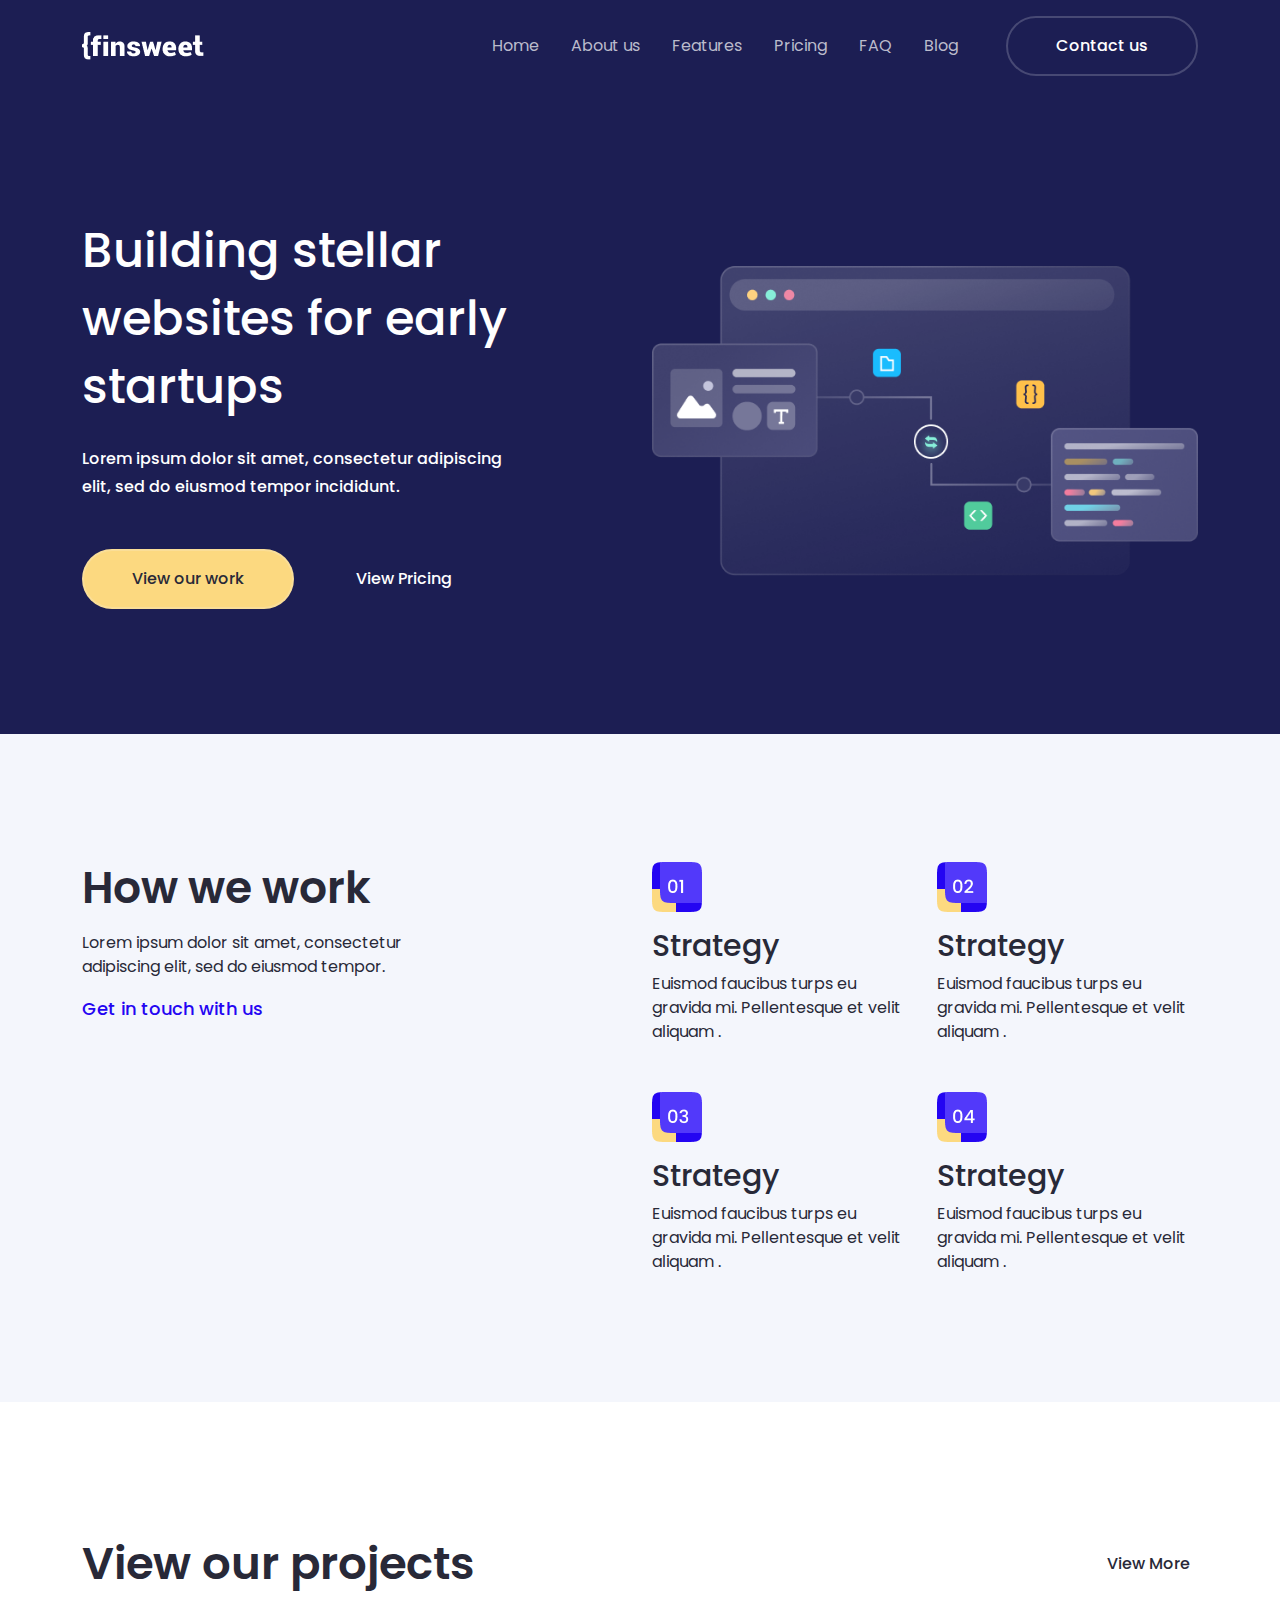
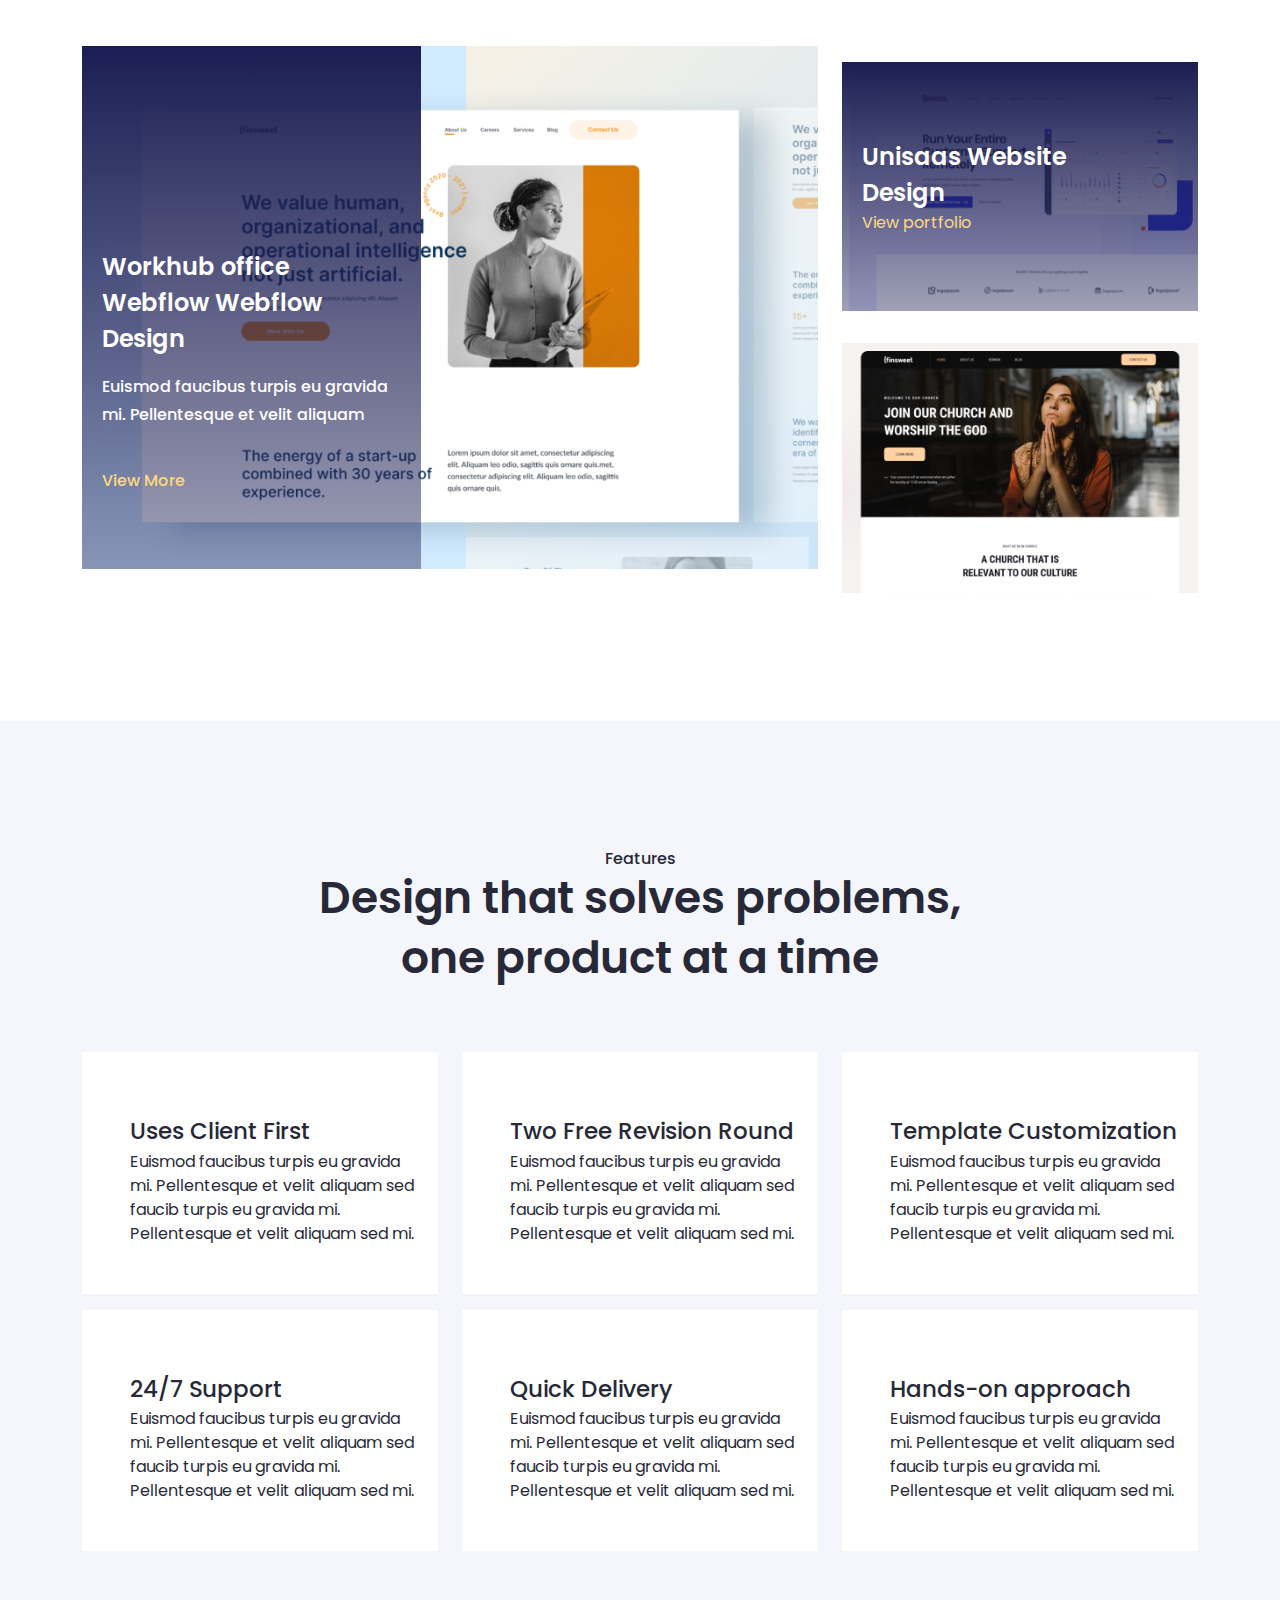
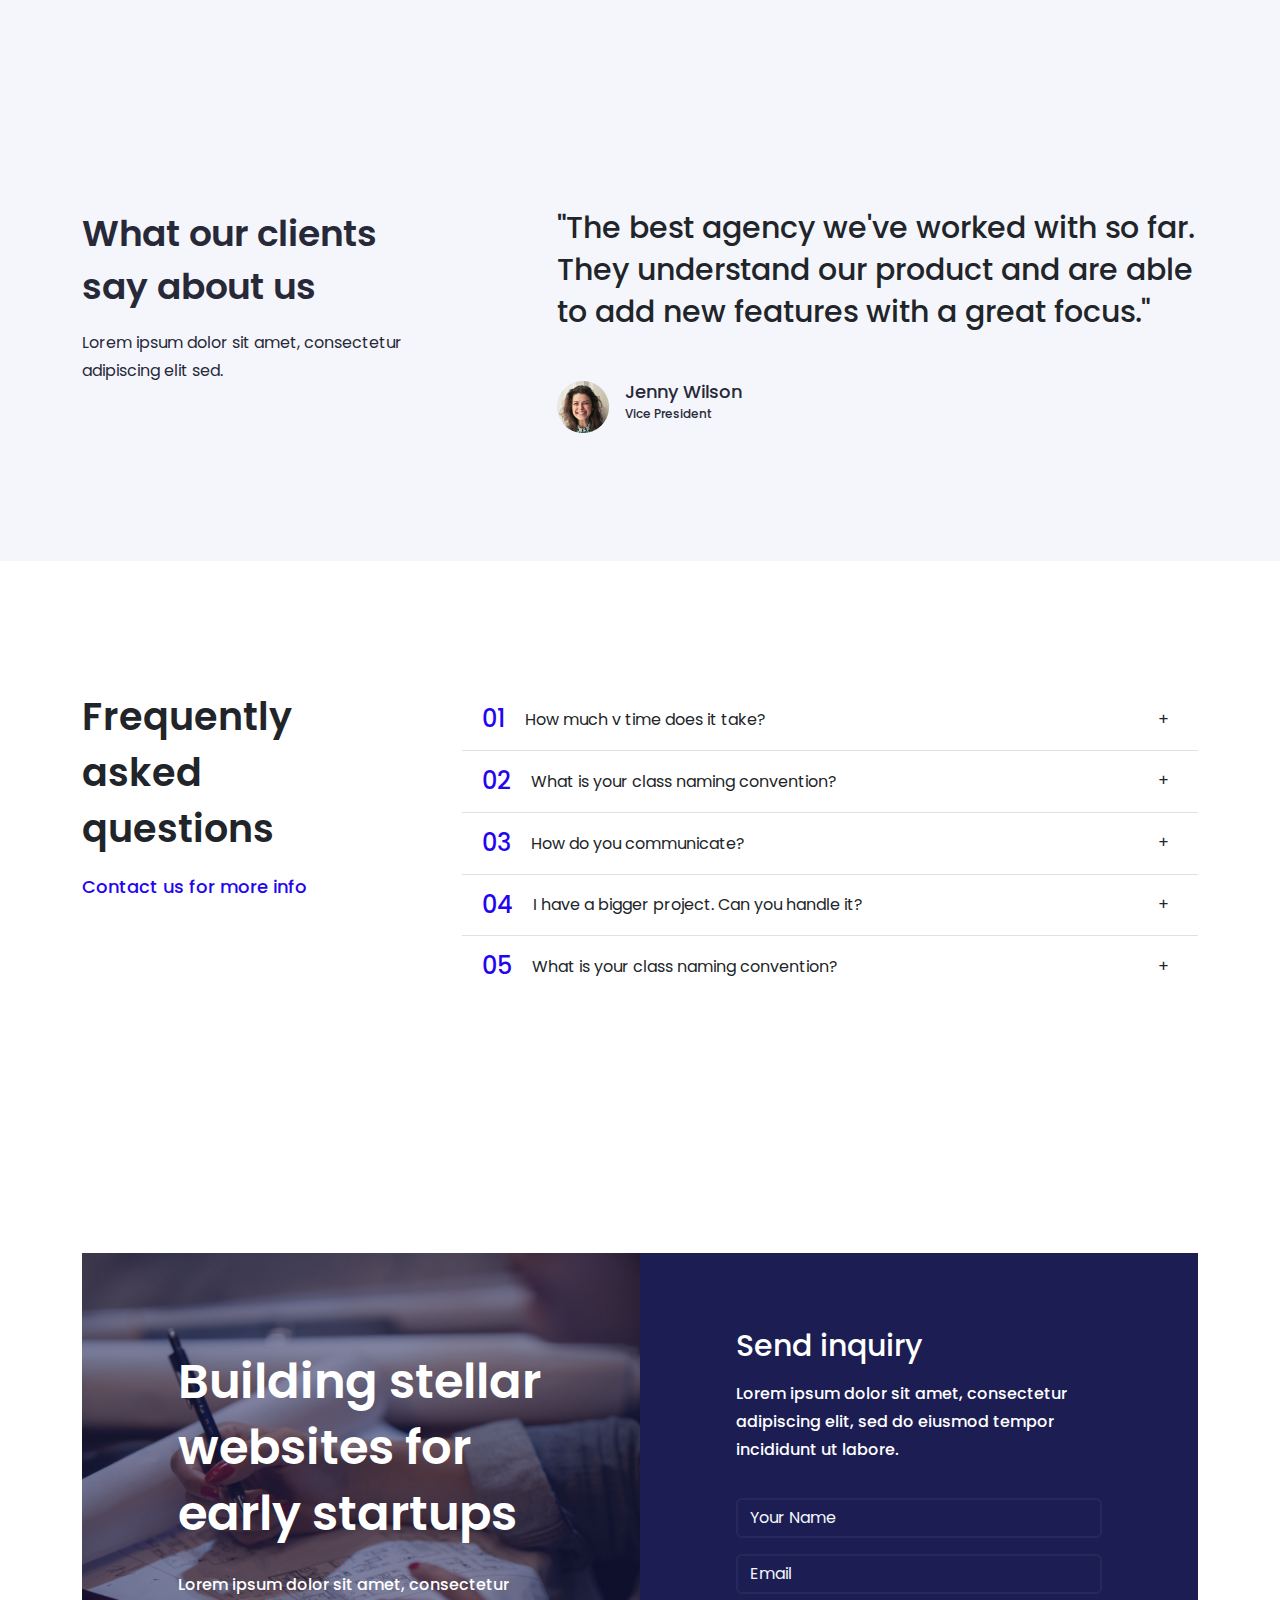
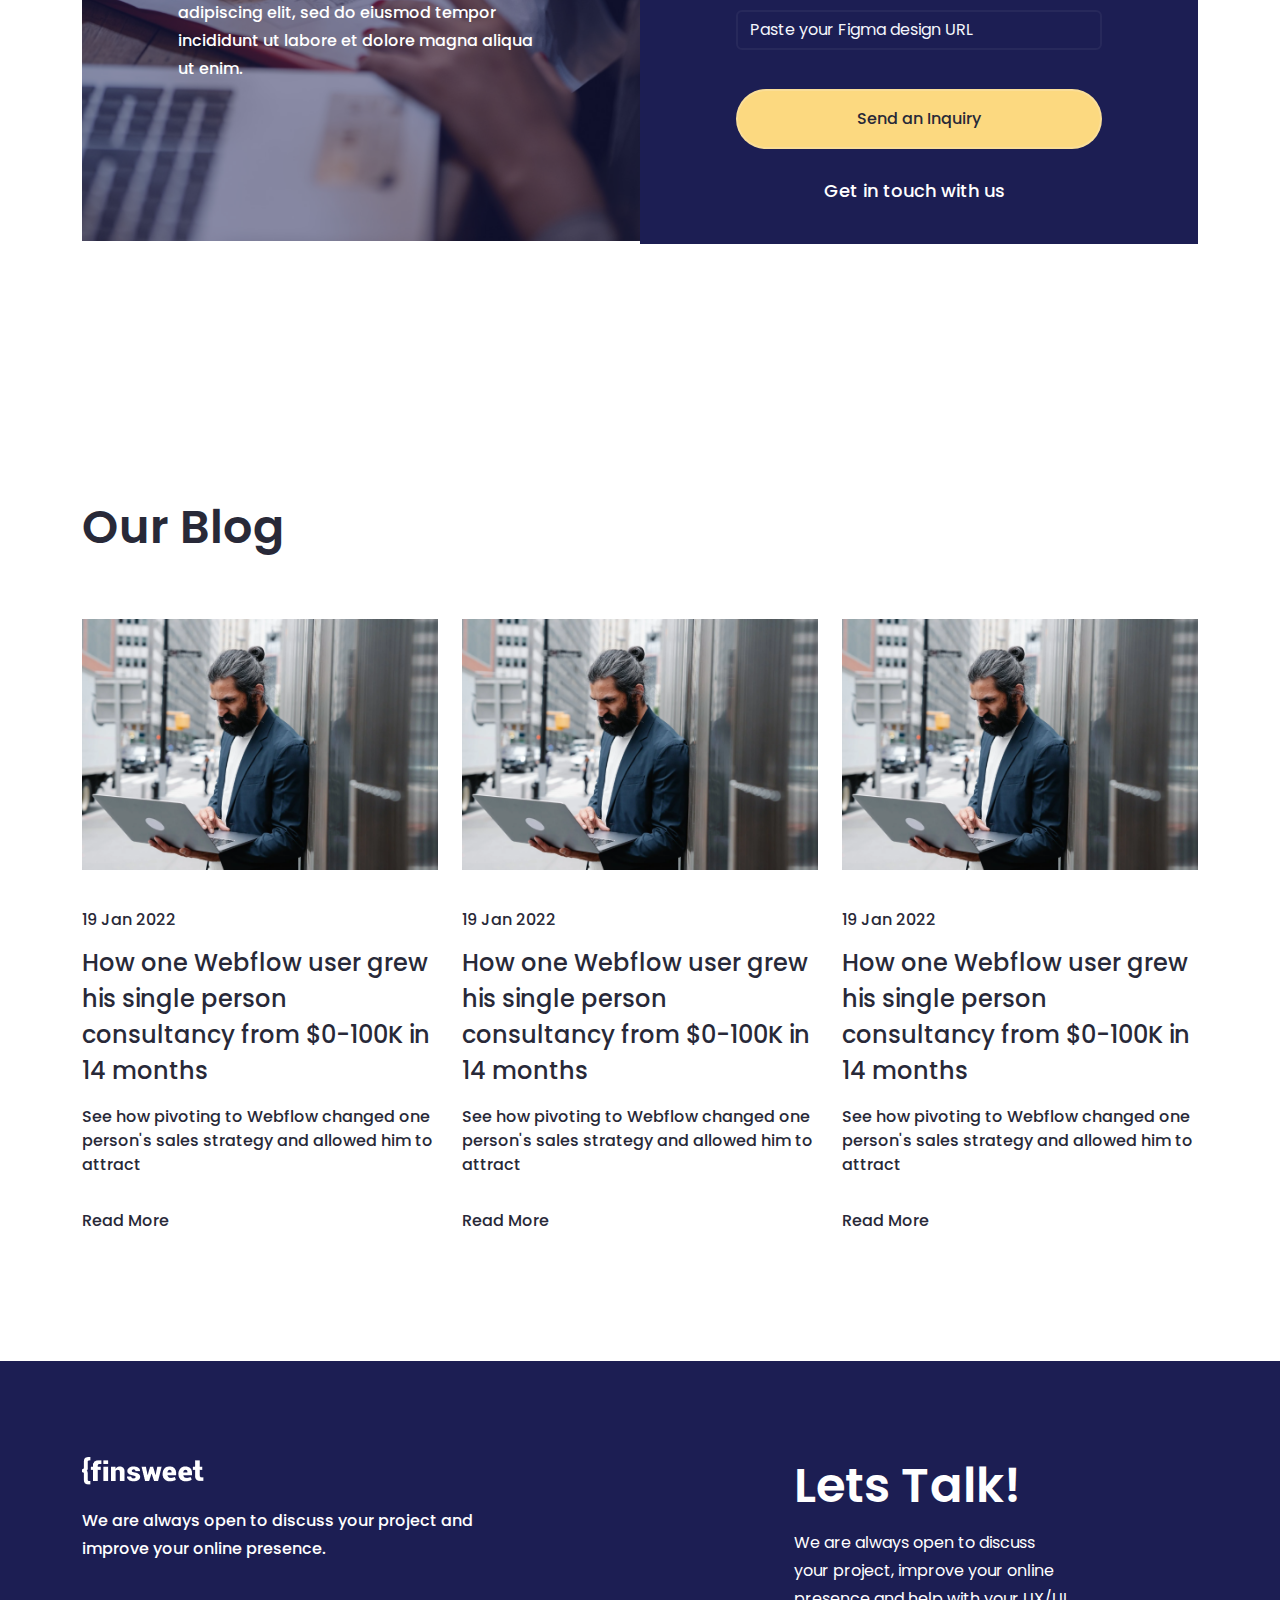
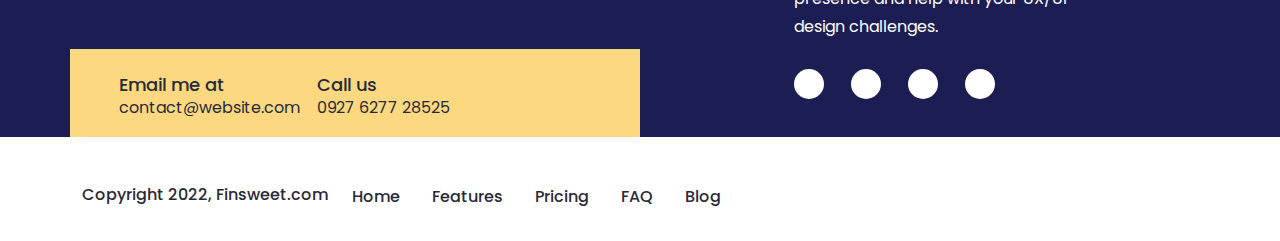
==== commit dbfcc85b: "changes" ====
--- a/index.html
+++ b/index.html
@@ -736,39 +736,51 @@
           </div>
         </div>
       </section>
-      <!-- =========== Footer Markup =========== -->
-      <!-- =========== Footer2 Markup =========== -->
-      <footer>
-        <div class="container">
-          <div class="FotterWrapper">
-            <h4 class="FootterPartCopy">Copyright 2022, Finsweet.com</h4>
-
-            <div>
-              <ul class="FootterPartCopyRigt">
-                <li class="FootterPartCopyRigt">
-                  <a class="FootterPartCopyRigt__item" aria-current="page"
-                    href="#">Home</a>
-                </li>
-                <li class="FootterPartCopyRigt">
-                  <a class="FootterPartCopyRigt__item" href="#">Features</a>
-                </li>
-
-                <li class="FootterPartCopyRigt">
-                  <a class="FootterPartCopyRigt__item" href="#">Pricing</a>
-                </li>
-                <li class="FootterPartCopyRigt">
-                  <a class="FootterPartCopyRigt__item" href="#">FAQ</a>
-                </li>
-                <li class="FootterPartCopyRigt">
-                  <a class="FootterPartCopyRigt__item" href="#">Blog</a>
-                </li>
-
-              </ul>
-            </div>
-          </div>
-        </div>
-      </footer>
-      <!-- =========== Footer2 Markup =========== -->
+      <!-- =========== Footer Markup =========== -->  <!-- =========== Footer2 Markup =========== -->
+        <footer>
+            <div class="container">
+                <div class="FotterWrapper">
+                    <div class="row mt-3 justify-content-between">
+                        <div class="col-lg-5 col-md-5 col-12">
+                            <div class="FootterPartCopyTitele">
+                                <h4 class="FootterPartCopy">Copyright 2022,
+                        Finsweet.com</h4>
+                            </div>
+                        </div>
+                        <div class="col-lg-7 col-md-7  col-12 ">
+                            <ul class="FootterPartCopyRigt">
+                            <li class="FootterPartCopyRigt">
+                                <a class="FootterPartCopyRigt__item"
+                                    aria-current="page"
+                                    href="#">Home</a>
+                            </li>
+                            <li class="FootterPartCopyRigt">
+                                <a class="FootterPartCopyRigt__item"
+                                    href="#">Features</a>
+                            </li>
+
+                            <li class="FootterPartCopyRigt">
+                                <a class="FootterPartCopyRigt__item"
+                                    href="#">Pricing</a>
+                            </li>
+                            <li class="FootterPartCopyRigt">
+                                <a class="FootterPartCopyRigt__item"
+                                    href="#">FAQ</a>
+                            </li>
+                            <li class="FootterPartCopyRigt">
+                                <a class="FootterPartCopyRigt__item"
+                                    href="#">Blog</a>
+                            </li>
+
+                        </ul>
+                        </div>
+                    </div>
+
+                   
+                </div>
+            </div>
+        </footer>
+        <!-- =========== Footer2 Markup =========== -->
       <!-- ====================== Javascript Link ====================== -->
       <script src="./js/bootstrap.min.js"></script>
       <script src="./js/main.js"></script>
--- a/Css/style.css
+++ b/Css/style.css
@@ -620,8 +620,9 @@
   color: var(--black_color);
 }
 .FootterPartCopyRigt {
-  display: flex;
-  column-gap: 32px;
+    display: flex;
+    column-gap: 32px;
+    justify-content: flex-end;
 }
 .FootterPartCopyRigt__item {
   font-size: 16px;
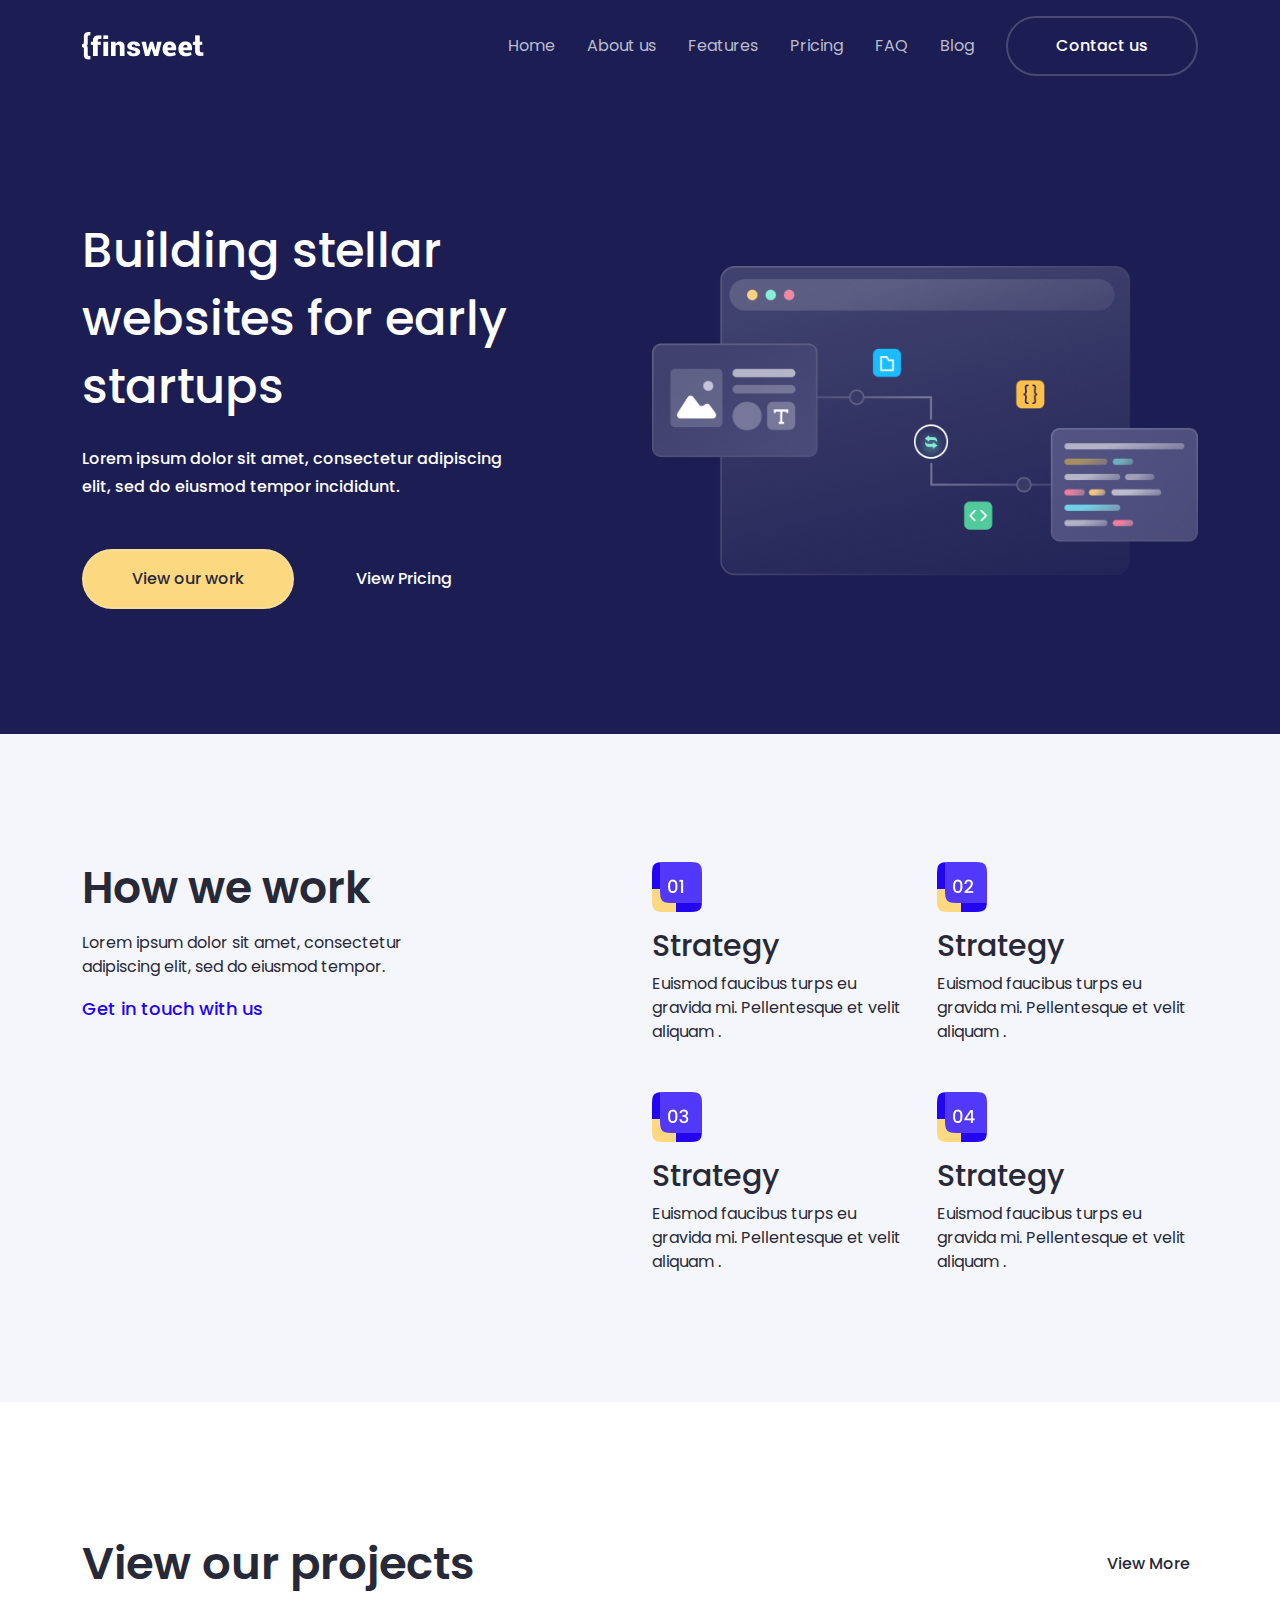
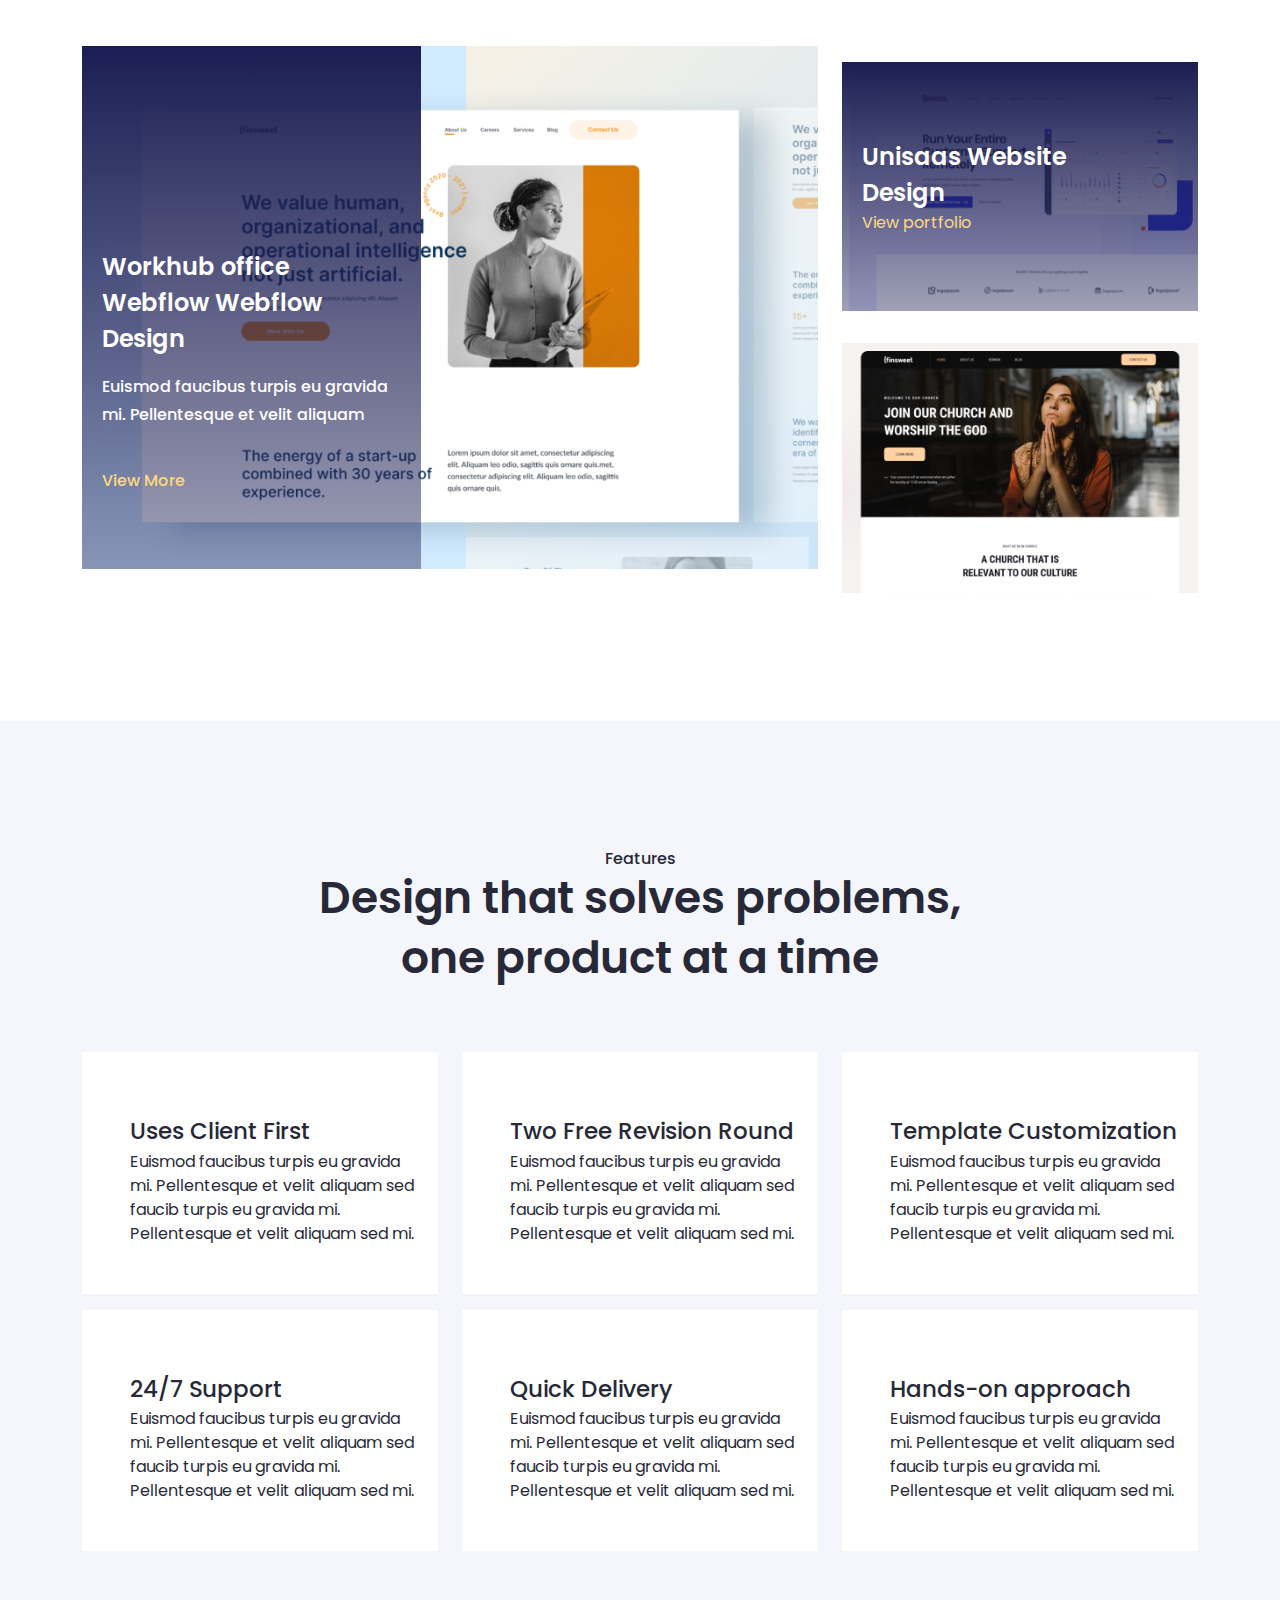
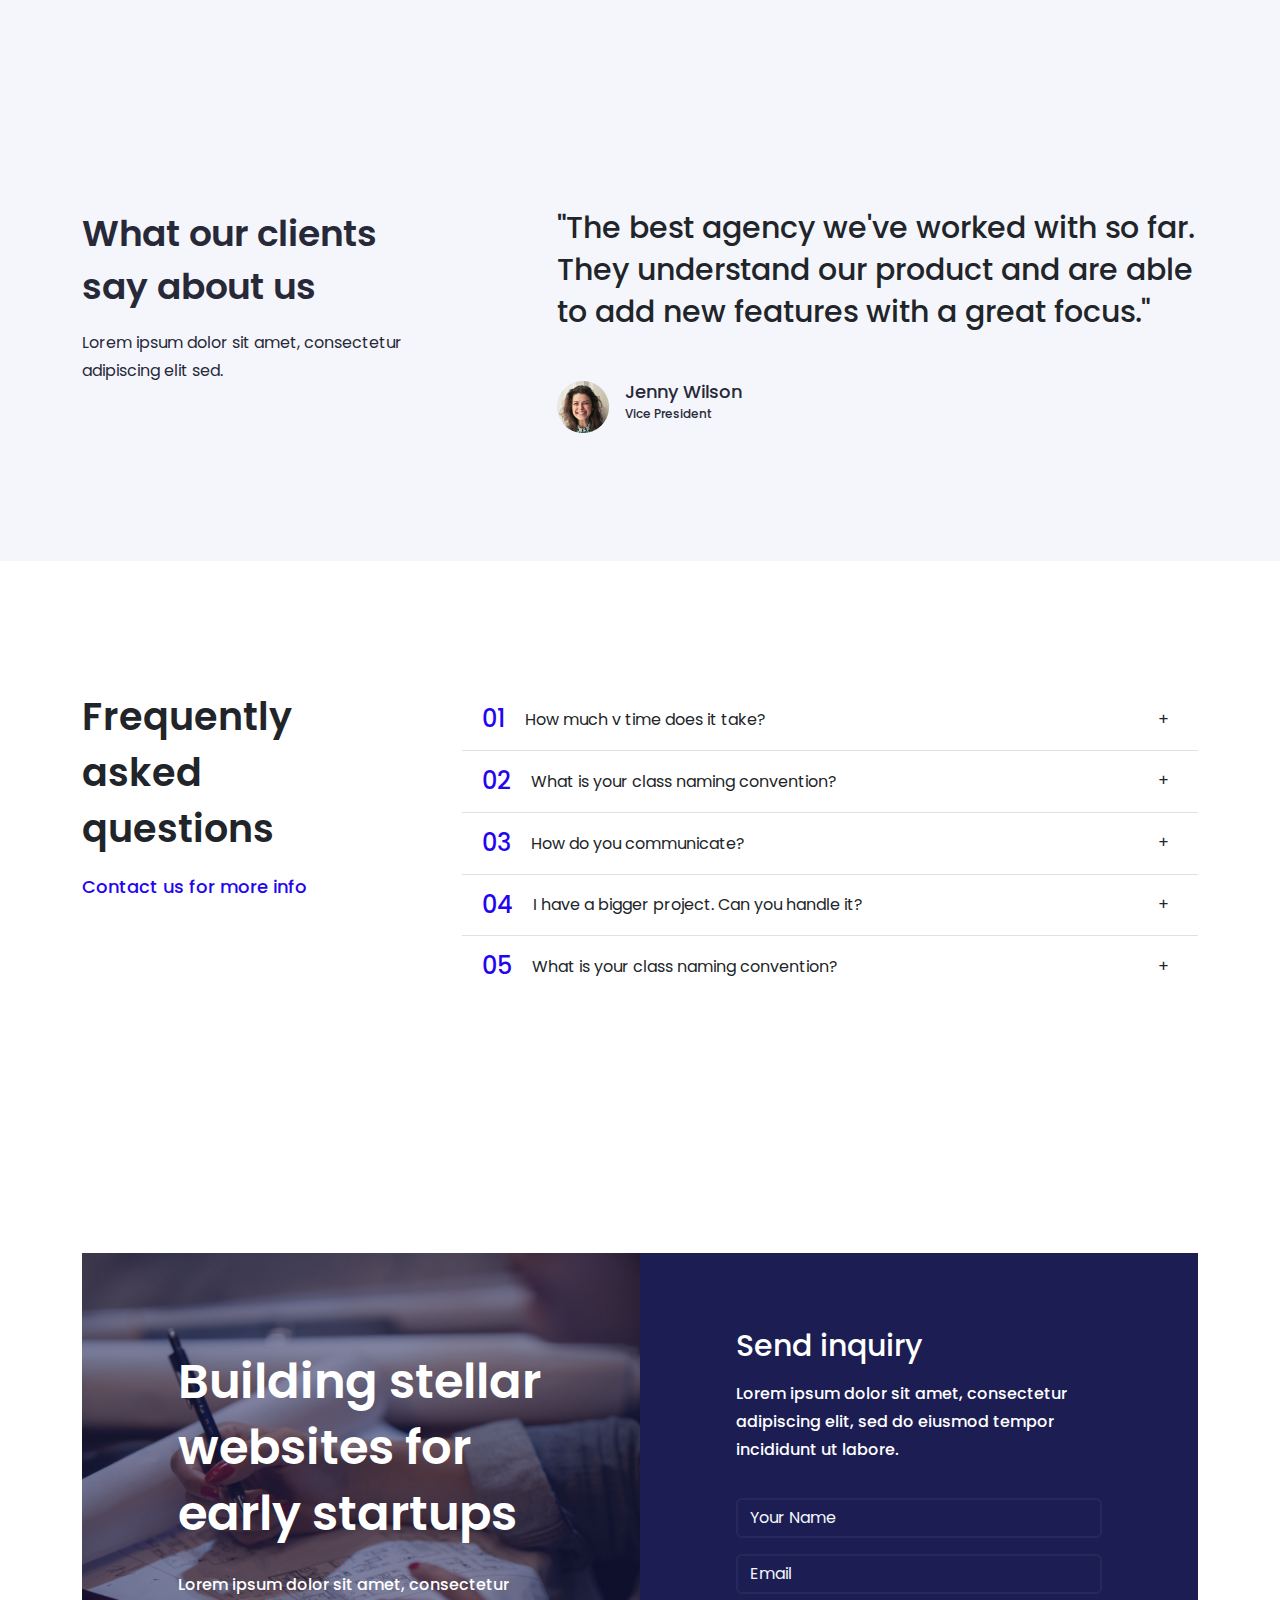
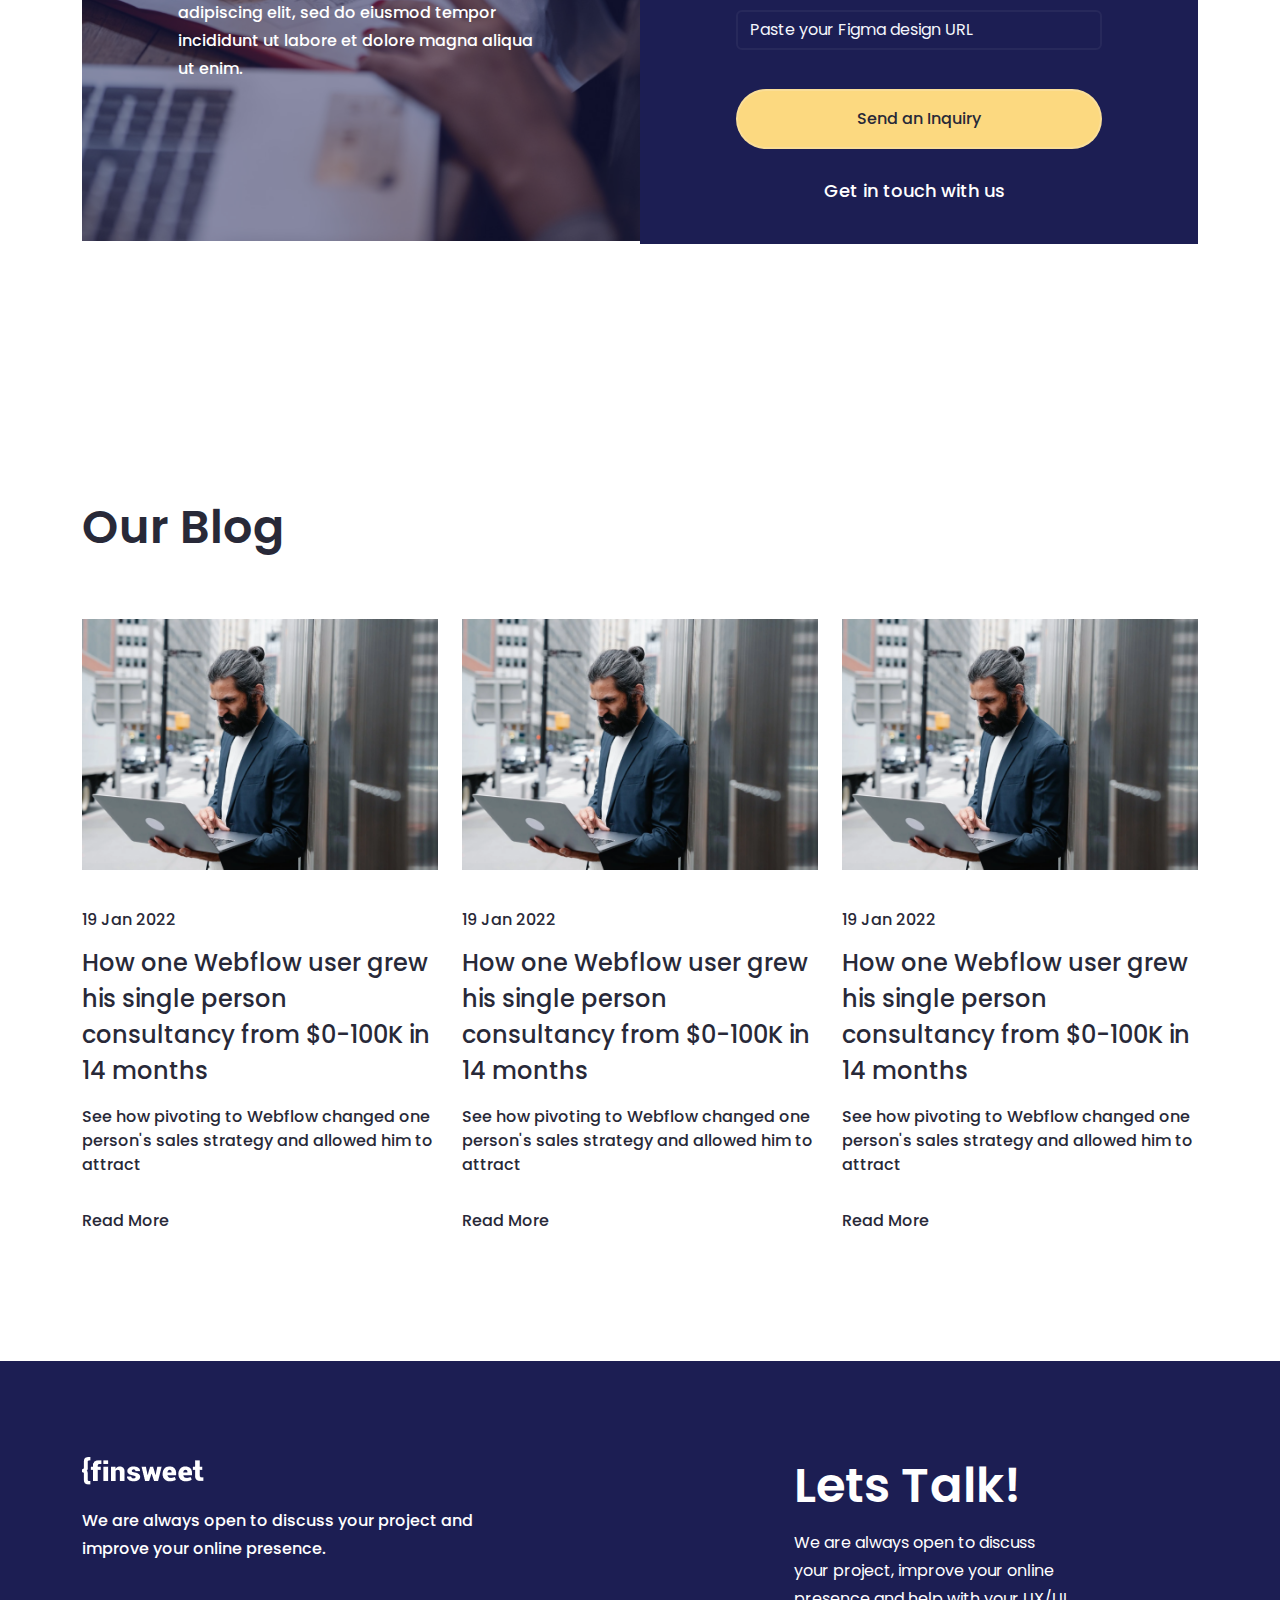
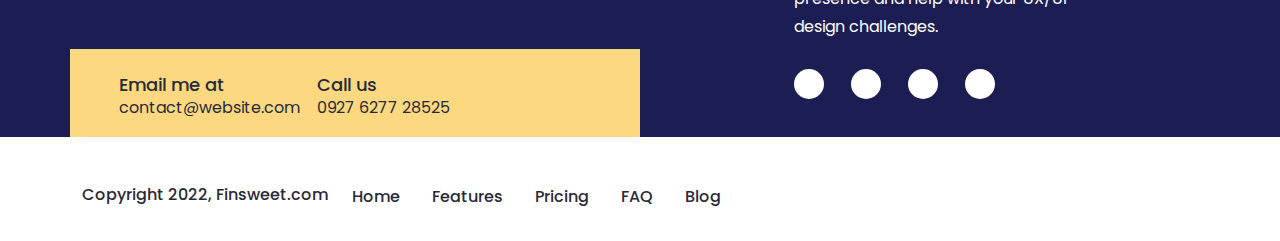
==== commit c0efcffe: "coded" ====
--- a/index.html
+++ b/index.html
@@ -36,43 +36,46 @@
 
   <body>
     <!-- ====================== NavBar Markup ====================== -->
-    <nav class="navbar navbar-expand-lg CoustomNav">
-      <div class="container">
+    <nav class="navbar navbar-expand-lg customNav">
+      <div class="container ">
         <picture>
           <img src="./images/NavbarLogo/Logo.png" alt="Logo.png"
             title="Logo.png" />
         </picture>
-        <!-- ========== Responsive Toogle Button ======== -->
-        <button class="navbar-toggler" type="button" data-bs-toggle="collapse"
-          data-bs-target="#navbarNavDropdown"
-          aria-controls="navbarNavDropdown" aria-expanded="false"
+        <!-- ====================== Toggle btn================== -->
+        <button class="navbar-toggler customToggler--button" type="button"
+          data-bs-toggle="collapse" data-bs-target="#navbarNav"
+          aria-controls="navbarNav" aria-expanded="false"
           aria-label="Toggle navigation">
-          <span class="navbar-toggler-icon"></span>
+          <span class="navbar-toggler-icon customToggler--icon"><i
+              class="fa-solid fa-bars customToggler--icon"></i></span>
         </button>
-        <!-- ========== Responsive Toogle Button ======== -->
-        <div class="navbar-collapse collapse CoustomNavbarMenu" id="navbarNav">
-          <ul class="navbar-nav CoustomNavbarIMenuUl ms-auto">
-            <li class="CoustomNavbarIMenuUl__Item">
-              <a href="#">Home</a>
+        <!-- ====================== Toggle btn================== -->
+        <div class="collapse navbar-collapse custom-nab" id="navbarNav">
+          <ul
+            class="navbar-nav ms-xl-auto ms-lg-auto mt-4 mt-lg-0 mb-4 mb-lg-0">
+            <li class="customNavItem">
+              <a class c aria-current="page" href="index.html">Home</a>
             </li>
-            <li class="CoustomNavbarIMenuUl__Item">
-              <a href="./Aboutus.html">About us</a>
+            <li class="customNavItem">
+              <a class aria-current="page" href="about.html">About us</a>
             </li>
-            <li class="CoustomNavbarIMenuUl__Item">
-              <a href="./features.html">Features</a>
+            <li class="customNavItem">
+              <a class aria-current="page" href="features.html">Features</a>
             </li>
-            <li class="CoustomNavbarIMenuUl__Item">
-              <a href="./Pricing.html">Pricing</a>
+            <li class="customNavItem">
+              <a class aria-current="page" href="pricing.html">Pricing</a>
             </li>
-            <li class="CoustomNavbarIMenuUl__Item">
-              <a href="#">FAQ</a>
+            <li class="customNavItem">
+              <a class aria-current="page" href="faq.html">FAQ</a>
             </li>
-            <li class="CoustomNavbarIMenuUl__Item">
-              <a href="#">Blog</a>
+            <li class="customNavItem">
+              <a class aria-current="page" href="blog.html">Blog</a>
             </li>
           </ul>
-        </div>
-        <button class="CoustomNav__button">Contact us</button>
+          <a href="contact.html" class="customNavItem__link"><button
+              class="CoustomNav__button nav--button">Contact us</button></a>
+        </div>
       </div>
     </nav>
     <!-- ====================== NavBar Markup ====================== -->
@@ -99,7 +102,7 @@
                       </button>
                     </div>
                   </div>
-                  <div class="col-lg-6 col-md-4">
+                  <div class="col-lg-6 col-md-4 col-sm-12">
                     <div class="BuildingPartBtnBox">
                       <button class="CoustomNav__button BuildingPart--Button2">
                         View Pricing &nbsp;
@@ -736,51 +739,51 @@
           </div>
         </div>
       </section>
-      <!-- =========== Footer Markup =========== -->  <!-- =========== Footer2 Markup =========== -->
-        <footer>
-            <div class="container">
-                <div class="FotterWrapper">
-                    <div class="row mt-3 justify-content-between">
-                        <div class="col-lg-5 col-md-5 col-12">
-                            <div class="FootterPartCopyTitele">
-                                <h4 class="FootterPartCopy">Copyright 2022,
-                        Finsweet.com</h4>
-                            </div>
-                        </div>
-                        <div class="col-lg-7 col-md-7  col-12 ">
-                            <ul class="FootterPartCopyRigt">
-                            <li class="FootterPartCopyRigt">
-                                <a class="FootterPartCopyRigt__item"
-                                    aria-current="page"
-                                    href="#">Home</a>
-                            </li>
-                            <li class="FootterPartCopyRigt">
-                                <a class="FootterPartCopyRigt__item"
-                                    href="#">Features</a>
-                            </li>
-
-                            <li class="FootterPartCopyRigt">
-                                <a class="FootterPartCopyRigt__item"
-                                    href="#">Pricing</a>
-                            </li>
-                            <li class="FootterPartCopyRigt">
-                                <a class="FootterPartCopyRigt__item"
-                                    href="#">FAQ</a>
-                            </li>
-                            <li class="FootterPartCopyRigt">
-                                <a class="FootterPartCopyRigt__item"
-                                    href="#">Blog</a>
-                            </li>
-
-                        </ul>
-                        </div>
-                    </div>
-
-                   
-                </div>
-            </div>
-        </footer>
-        <!-- =========== Footer2 Markup =========== -->
+      <!-- =========== Footer Markup =========== -->
+      <!-- =========== Footer2 Markup =========== -->
+      <footer>
+        <div class="container">
+          <div class="FotterWrapper">
+            <div class="row mt-3 justify-content-between">
+              <div class="col-lg-5 col-md-5 col-12">
+                <div class="FootterPartCopyTitele">
+                  <h4 class="FootterPartCopy">Copyright 2022,
+                    Finsweet.com</h4>
+                </div>
+              </div>
+              <div class="col-lg-7 col-md-7  col-12 ">
+                <ul class="FootterPartCopyRigt">
+                  <li class="FootterPartCopyRigt">
+                    <a class="FootterPartCopyRigt__item"
+                      aria-current="page"
+                      href="#">Home</a>
+                  </li>
+                  <li class="FootterPartCopyRigt">
+                    <a class="FootterPartCopyRigt__item"
+                      href="#">Features</a>
+                  </li>
+
+                  <li class="FootterPartCopyRigt">
+                    <a class="FootterPartCopyRigt__item"
+                      href="#">Pricing</a>
+                  </li>
+                  <li class="FootterPartCopyRigt">
+                    <a class="FootterPartCopyRigt__item"
+                      href="#">FAQ</a>
+                  </li>
+                  <li class="FootterPartCopyRigt">
+                    <a class="FootterPartCopyRigt__item"
+                      href="#">Blog</a>
+                  </li>
+
+                </ul>
+              </div>
+            </div>
+
+          </div>
+        </div>
+      </footer>
+      <!-- =========== Footer2 Markup =========== -->
       <!-- ====================== Javascript Link ====================== -->
       <script src="./js/bootstrap.min.js"></script>
       <script src="./js/main.js"></script>
--- a/Css/style.css
+++ b/Css/style.css
@@ -54,19 +54,16 @@
 }
 /* ======================Common CSS====================== */
 /* ================ Navbar Css ================ */
-.CoustomNav {
+.customNav {
+  background-color: var(--primary_Background_color);
   padding: 16px 0;
-  background-color: var(--primary_Background_color);
-}
-.CoustomNavbarMenu {
-  display: flex;
-  margin-right: 48px;
-}
-
-.CoustomNavbarIMenuUl {
-  column-gap: 32px;
-}
-.CoustomNavbarIMenuUl__Item a {
+}
+
+.customNavItem {
+  margin-right: 32px;
+}
+
+.customNavItem a {
   color: #bbbbcb;
   transition: all linear 0.2s;
   -webkit-transition: all linear 0.2s;
@@ -74,9 +71,11 @@
   -ms-transition: all linear 0.2s;
   -o-transition: all linear 0.2s;
 }
-.CoustomNavbarIMenuUl__Item:hover a {
-  color: var(--white_color);
-}
+
+.customNavItem a:hover {
+  color: var(--white_color);
+}
+
 .CoustomNav__button {
   padding: 16px 48px;
   background-color: transparent;
@@ -95,6 +94,7 @@
   -ms-transition: all linear 0.3s;
   -o-transition: all linear 0.3s;
 }
+
 .CoustomNav__button:hover {
   background-color: var(--yellow_color);
   color: var(--black_color);
@@ -620,9 +620,9 @@
   color: var(--black_color);
 }
 .FootterPartCopyRigt {
-    display: flex;
-    column-gap: 32px;
-    justify-content: flex-end;
+  display: flex;
+  column-gap: 32px;
+  justify-content: flex-end;
 }
 .FootterPartCopyRigt__item {
   font-size: 16px;
